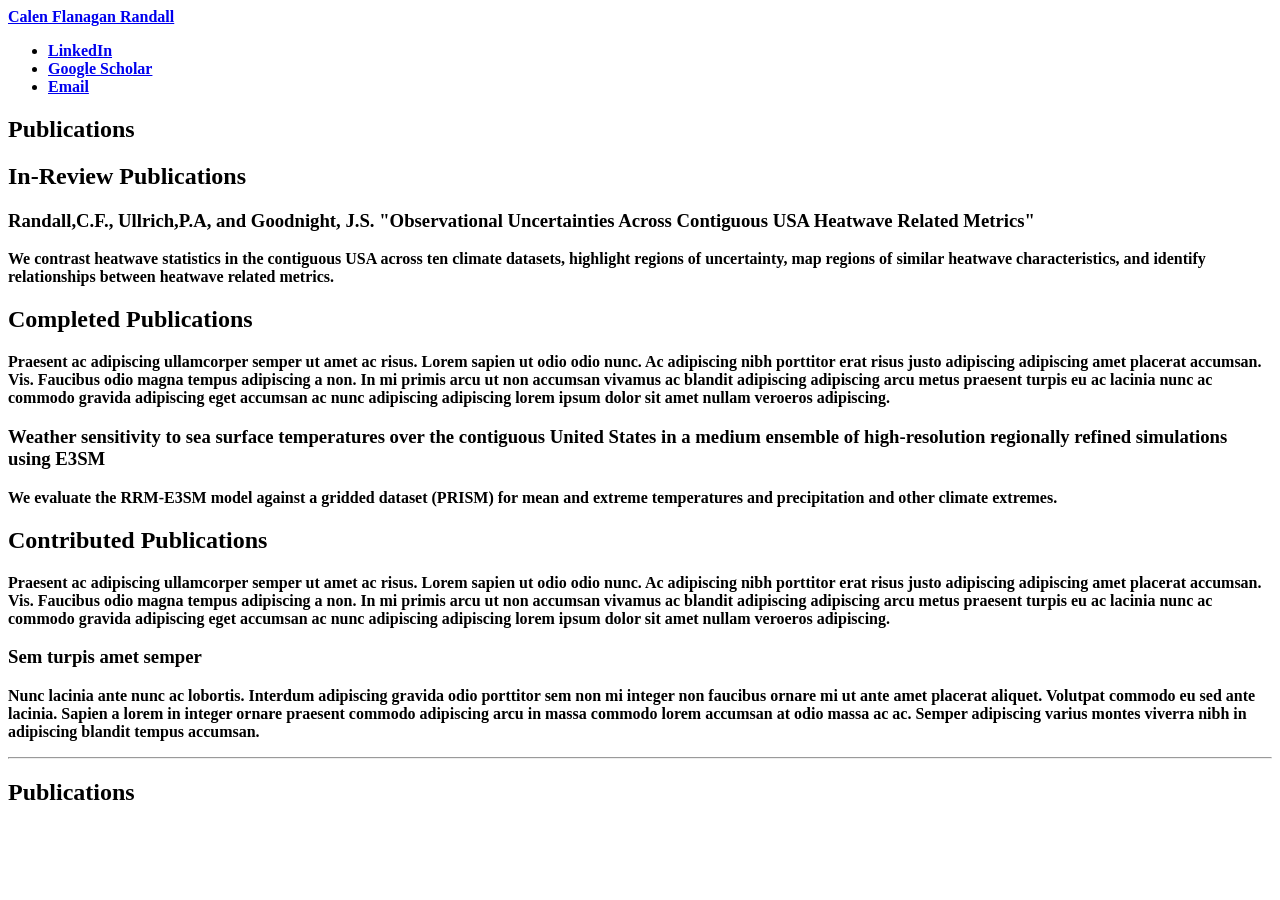
==== elements.html @ 1dcd4526 "Revise publications in elements.html Updated publications section with new entries and content." ====
<!DOCTYPE HTML>
<!--
	Editorial by HTML5 UP
	html5up.net | @ajlkn
	Free for personal and commercial use under the CCA 3.0 license (html5up.net/license)
-->
<html>
	<head>
		<title>Publications and Presentations</title>
		<meta charset="utf-8" />
		<meta name="viewport" content="width=device-width, initial-scale=1, user-scalable=no" />
		<link rel="stylesheet" href="assets/css/main.css" />
	</head>
	<body class="is-preload">

		<!-- Wrapper -->
			<div id="wrapper">

				<!-- Main -->
					<div id="main">
						<div class="inner">

							<!-- Header -->
								<header id="header">
									<a href="index.html" class="logo"><strong>Calen Flanagan Randall</a>
										<ul class="icons">
										  <!-- LinkedIn -->
										  <li>
										    <a href="https://www.linkedin.com/in/calen-randall-4a6a5a121/" class="icon brands fa-linkedin" target="_blank">
										      <span class="label">LinkedIn</span>
										    </a>
										  </li>
										
										  <!-- Google Scholar -->
										  <li>
										    <a href="https://scholar.google.com/citations?user=Tl04K30AAAAJ&hl=en&oi=ao" class="icon brands fa-google" target="_blank">
										      <span class="label">Google Scholar</span>
										    </a>
										  </li>
										
										  <!-- Gmail -->
										  <li>
										    <a href="mailto:cfrandall@ucdavis.edu" class="icon fa-envelope" target="_blank">
										      <span class="label">Email</span>
										    </a>
										  </li>
										</ul>
								</header>

							<!-- Content -->
								<section>
									<header class="main">
										<h1>Publications</h1>
									</header>

									<!-- Content -->
										<h2 id="content">In-Review Publications</h2>
										<div class="row">
											<div class="col-6 col-12-small">
												<h3>Randall,C.F., Ullrich,P.A, and Goodnight, J.S. "Observational Uncertainties Across Contiguous USA Heatwave Related Metrics"</h3>
												<p>We contrast heatwave statistics in the contiguous USA across ten climate datasets, highlight regions of uncertainty, map regions of similar heatwave characteristics, and identify relationships between heatwave related metrics.</p>
											</div>
										</div>

									<!-- Content -->
										<h2 id="content">Completed Publications</h2>
										<p>Praesent ac adipiscing ullamcorper semper ut amet ac risus. Lorem sapien ut odio odio nunc. Ac adipiscing nibh porttitor erat risus justo adipiscing adipiscing amet placerat accumsan. Vis. Faucibus odio magna tempus adipiscing a non. In mi primis arcu ut non accumsan vivamus ac blandit adipiscing adipiscing arcu metus praesent turpis eu ac lacinia nunc ac commodo gravida adipiscing eget accumsan ac nunc adipiscing adipiscing lorem ipsum dolor sit amet nullam veroeros adipiscing.</p>
										<div class="row">
											<div class="col-6 col-12-small">
												<h3>Weather sensitivity to sea surface temperatures over the contiguous United States in a medium ensemble of high-resolution regionally refined simulations using E3SM</h3>
												<p>We evaluate the RRM-E3SM model against a gridded dataset (PRISM) for mean and extreme temperatures and precipitation and other climate extremes.</p>
											</div>
										</div>

									<!-- Content -->
										<h2 id="content">Contributed Publications</h2>
										<p>Praesent ac adipiscing ullamcorper semper ut amet ac risus. Lorem sapien ut odio odio nunc. Ac adipiscing nibh porttitor erat risus justo adipiscing adipiscing amet placerat accumsan. Vis. Faucibus odio magna tempus adipiscing a non. In mi primis arcu ut non accumsan vivamus ac blandit adipiscing adipiscing arcu metus praesent turpis eu ac lacinia nunc ac commodo gravida adipiscing eget accumsan ac nunc adipiscing adipiscing lorem ipsum dolor sit amet nullam veroeros adipiscing.</p>
										<div class="row">
											<div class="col-6 col-12-small">
												<h3>Sem turpis amet semper</h3>
												<p>Nunc lacinia ante nunc ac lobortis. Interdum adipiscing gravida odio porttitor sem non mi integer non faucibus ornare mi ut ante amet placerat aliquet. Volutpat commodo eu sed ante lacinia. Sapien a lorem in integer ornare praesent commodo adipiscing arcu in massa commodo lorem accumsan at odio massa ac ac. Semper adipiscing varius montes viverra nibh in adipiscing blandit tempus accumsan.</p>
											</div>
										</div>
									
									<hr class="major" />

									<!-- Publications -->
										<h2 id="elements">Publications</h2>
										<div class="row gtr-200">
											<div class="col-6 col-12-medium">


	</body>
</html>
---- assets/css/main.css ----
@import url(fontawesome-all.min.css);
@import url("https://fonts.googleapis.com/css?family=Open+Sans:400,600,400italic,600italic|Roboto+Slab:400,700");
/*
	Editorial by HTML5 UP
	html5up.net | @ajlkn
	Free for personal and commercial use under the CCA 3.0 license (html5up.net/license)
*/
html, body, div, span, applet, object,
iframe, h1, h2, h3, h4, h5, h6, p, blockquote,
pre, a, abbr, acronym, address, big, cite,
code, del, dfn, em, img, ins, kbd, q, s, samp,
small, strike, strong, sub, sup, tt, var, b,
u, i, center, dl, dt, dd, ol, ul, li, fieldset,
form, label, legend, table, caption, tbody,
tfoot, thead, tr, th, td, article, aside,
canvas, details, embed, figure, figcaption,
footer, header, hgroup, menu, nav, output, ruby,
section, summary, time, mark, audio, video {
  margin: 0;
  padding: 0;
  border: 0;
  font-size: 100%;
  font: inherit;
  vertical-align: baseline; }

article, aside, details, figcaption, figure,
footer, header, hgroup, menu, nav, section {
  display: block; }

body {
  line-height: 1; }

ol, ul {
  list-style: none; }

blockquote, q {
  quotes: none; }
  blockquote:before, blockquote:after, q:before, q:after {
    content: '';
    content: none; }

table {
  border-collapse: collapse;
  border-spacing: 0; }

body {
  -webkit-text-size-adjust: none; }

mark {
  background-color: transparent;
  color: inherit; }

input::-moz-focus-inner {
  border: 0;
  padding: 0; }

input, select, textarea {
  -moz-appearance: none;
  -webkit-appearance: none;
  -ms-appearance: none;
  appearance: none; }

/* Basic */
@-ms-viewport {
  width: device-width; }

body {
  -ms-overflow-style: scrollbar; }

@media screen and (max-width: 480px) {
  html, body {
    min-width: 320px; } }

html {
  box-sizing: border-box; }

*, *:before, *:after {
  box-sizing: inherit; }

body {
  background: #ffffff; }
  body.is-preload *, body.is-preload *:before, body.is-preload *:after, body.is-resizing *, body.is-resizing *:before, body.is-resizing *:after {
    -moz-animation: none !important;
    -webkit-animation: none !important;
    -ms-animation: none !important;
    animation: none !important;
    -moz-transition: none !important;
    -webkit-transition: none !important;
    -ms-transition: none !important;
    transition: none !important; }

/* Type */
body, input, select, textarea {
  color: #7f888f;
  font-family: "Open Sans", sans-serif;
  font-size: 13pt;
  font-weight: 400;
  line-height: 1.65; }
  @media screen and (max-width: 1680px) {
    body, input, select, textarea {
      font-size: 11pt; } }
  @media screen and (max-width: 1280px) {
    body, input, select, textarea {
      font-size: 10pt; } }
  @media screen and (max-width: 360px) {
    body, input, select, textarea {
      font-size: 9pt; } }

a {
  -moz-transition: color 0.2s ease-in-out, border-bottom-color 0.2s ease-in-out;
  -webkit-transition: color 0.2s ease-in-out, border-bottom-color 0.2s ease-in-out;
  -ms-transition: color 0.2s ease-in-out, border-bottom-color 0.2s ease-in-out;
  transition: color 0.2s ease-in-out, border-bottom-color 0.2s ease-in-out;
  border-bottom: dotted 1px;
  color: #f56a6a;
  text-decoration: none; }
  a:hover {
    border-bottom-color: #f56a6a;
    color: #f56a6a !important; }
    a:hover strong {
      color: inherit; }

strong, b {
  color: #3d4449;
  font-weight: 600; }

em, i {
  font-style: italic; }

p {
  margin: 0 0 2em 0; }

h1, h2, h3, h4, h5, h6 {
  color: #3d4449;
  font-family: "Roboto Slab", serif;
  font-weight: 700;
  line-height: 1.5;
  margin: 0 0 1em 0; }
  h1 a, h2 a, h3 a, h4 a, h5 a, h6 a {
    color: inherit;
    text-decoration: none;
    border-bottom: 0; }

h1 {
  font-size: 4em;
  margin: 0 0 0.5em 0;
  line-height: 1.3; }

h2 {
  font-size: 1.75em; }

h3 {
  font-size: 1.25em; }

h4 {
  font-size: 1.1em; }

h5 {
  font-size: 0.9em; }

h6 {
  font-size: 0.7em; }

@media screen and (max-width: 1680px) {
  h1 {
    font-size: 3.5em; } }

@media screen and (max-width: 980px) {
  h1 {
    font-size: 3.25em; } }

@media screen and (max-width: 736px) {
  h1 {
    font-size: 2em;
    line-height: 1.4; }
  h2 {
    font-size: 1.5em; } }

sub {
  font-size: 0.8em;
  position: relative;
  top: 0.5em; }

sup {
  font-size: 0.8em;
  position: relative;
  top: -0.5em; }

blockquote {
  border-left: solid 3px rgba(210, 215, 217, 0.75);
  font-style: italic;
  margin: 0 0 2em 0;
  padding: 0.5em 0 0.5em 2em; }

code {
  background: rgba(230, 235, 237, 0.25);
  border-radius: 0.375em;
  border: solid 1px rgba(210, 215, 217, 0.75);
  font-family: "Courier New", monospace;
  font-size: 0.9em;
  margin: 0 0.25em;
  padding: 0.25em 0.65em; }

pre {
  -webkit-overflow-scrolling: touch;
  font-family: "Courier New", monospace;
  font-size: 0.9em;
  margin: 0 0 2em 0; }
  pre code {
    display: block;
    line-height: 1.75;
    padding: 1em 1.5em;
    overflow-x: auto; }

hr {
  border: 0;
  border-bottom: solid 1px rgba(210, 215, 217, 0.75);
  margin: 2em 0; }
  hr.major {
    margin: 3em 0; }

.align-left {
  text-align: left; }

.align-center {
  text-align: center; }

.align-right {
  text-align: right; }

/* Row */
.row {
  display: flex;
  flex-wrap: wrap;
  box-sizing: border-box;
  align-items: stretch; }
  .row > * {
    box-sizing: border-box; }
  .row.gtr-uniform > * > :last-child {
    margin-bottom: 0; }
  .row.aln-left {
    justify-content: flex-start; }
  .row.aln-center {
    justify-content: center; }
  .row.aln-right {
    justify-content: flex-end; }
  .row.aln-top {
    align-items: flex-start; }
  .row.aln-middle {
    align-items: center; }
  .row.aln-bottom {
    align-items: flex-end; }
  .row > .imp {
    order: -1; }
  .row > .col-1 {
    width: 8.33333%; }
  .row > .off-1 {
    margin-left: 8.33333%; }
  .row > .col-2 {
    width: 16.66667%; }
  .row > .off-2 {
    margin-left: 16.66667%; }
  .row > .col-3 {
    width: 25%; }
  .row > .off-3 {
    margin-left: 25%; }
  .row > .col-4 {
    width: 33.33333%; }
  .row > .off-4 {
    margin-left: 33.33333%; }
  .row > .col-5 {
    width: 41.66667%; }
  .row > .off-5 {
    margin-left: 41.66667%; }
  .row > .col-6 {
    width: 50%; }
  .row > .off-6 {
    margin-left: 50%; }
  .row > .col-7 {
    width: 58.33333%; }
  .row > .off-7 {
    margin-left: 58.33333%; }
  .row > .col-8 {
    width: 66.66667%; }
  .row > .off-8 {
    margin-left: 66.66667%; }
  .row > .col-9 {
    width: 75%; }
  .row > .off-9 {
    margin-left: 75%; }
  .row > .col-10 {
    width: 83.33333%; }
  .row > .off-10 {
    margin-left: 83.33333%; }
  .row > .col-11 {
    width: 91.66667%; }
  .row > .off-11 {
    margin-left: 91.66667%; }
  .row > .col-12 {
    width: 100%; }
  .row > .off-12 {
    margin-left: 100%; }
  .row.gtr-0 {
    margin-top: 0;
    margin-left: 0em; }
    .row.gtr-0 > * {
      padding: 0 0 0 0em; }
    .row.gtr-0.gtr-uniform {
      margin-top: 0em; }
      .row.gtr-0.gtr-uniform > * {
        padding-top: 0em; }
  .row.gtr-25 {
    margin-top: 0;
    margin-left: -0.375em; }
    .row.gtr-25 > * {
      padding: 0 0 0 0.375em; }
    .row.gtr-25.gtr-uniform {
      margin-top: -0.375em; }
      .row.gtr-25.gtr-uniform > * {
        padding-top: 0.375em; }
  .row.gtr-50 {
    margin-top: 0;
    margin-left: -0.75em; }
    .row.gtr-50 > * {
      padding: 0 0 0 0.75em; }
    .row.gtr-50.gtr-uniform {
      margin-top: -0.75em; }
      .row.gtr-50.gtr-uniform > * {
        padding-top: 0.75em; }
  .row {
    margin-top: 0;
    margin-left: -1.5em; }
    .row > * {
      padding: 0 0 0 1.5em; }
    .row.gtr-uniform {
      margin-top: -1.5em; }
      .row.gtr-uniform > * {
        padding-top: 1.5em; }
  .row.gtr-150 {
    margin-top: 0;
    margin-left: -2.25em; }
    .row.gtr-150 > * {
      padding: 0 0 0 2.25em; }
    .row.gtr-150.gtr-uniform {
      margin-top: -2.25em; }
      .row.gtr-150.gtr-uniform > * {
        padding-top: 2.25em; }
  .row.gtr-200 {
    margin-top: 0;
    margin-left: -3em; }
    .row.gtr-200 > * {
      padding: 0 0 0 3em; }
    .row.gtr-200.gtr-uniform {
      margin-top: -3em; }
      .row.gtr-200.gtr-uniform > * {
        padding-top: 3em; }
  @media screen and (max-width: 1680px) {
    .row {
      display: flex;
      flex-wrap: wrap;
      box-sizing: border-box;
      align-items: stretch; }
      .row > * {
        box-sizing: border-box; }
      .row.gtr-uniform > * > :last-child {
        margin-bottom: 0; }
      .row.aln-left {
        justify-content: flex-start; }
      .row.aln-center {
        justify-content: center; }
      .row.aln-right {
        justify-content: flex-end; }
      .row.aln-top {
        align-items: flex-start; }
      .row.aln-middle {
        align-items: center; }
      .row.aln-bottom {
        align-items: flex-end; }
      .row > .imp-xlarge {
        order: -1; }
      .row > .col-1-xlarge {
        width: 8.33333%; }
      .row > .off-1-xlarge {
        margin-left: 8.33333%; }
      .row > .col-2-xlarge {
        width: 16.66667%; }
      .row > .off-2-xlarge {
        margin-left: 16.66667%; }
      .row > .col-3-xlarge {
        width: 25%; }
      .row > .off-3-xlarge {
        margin-left: 25%; }
      .row > .col-4-xlarge {
        width: 33.33333%; }
      .row > .off-4-xlarge {
        margin-left: 33.33333%; }
      .row > .col-5-xlarge {
        width: 41.66667%; }
      .row > .off-5-xlarge {
        margin-left: 41.66667%; }
      .row > .col-6-xlarge {
        width: 50%; }
      .row > .off-6-xlarge {
        margin-left: 50%; }
      .row > .col-7-xlarge {
        width: 58.33333%; }
      .row > .off-7-xlarge {
        margin-left: 58.33333%; }
      .row > .col-8-xlarge {
        width: 66.66667%; }
      .row > .off-8-xlarge {
        margin-left: 66.66667%; }
      .row > .col-9-xlarge {
        width: 75%; }
      .row > .off-9-xlarge {
        margin-left: 75%; }
      .row > .col-10-xlarge {
        width: 83.33333%; }
      .row > .off-10-xlarge {
        margin-left: 83.33333%; }
      .row > .col-11-xlarge {
        width: 91.66667%; }
      .row > .off-11-xlarge {
        margin-left: 91.66667%; }
      .row > .col-12-xlarge {
        width: 100%; }
      .row > .off-12-xlarge {
        margin-left: 100%; }
      .row.gtr-0 {
        margin-top: 0;
        margin-left: 0em; }
        .row.gtr-0 > * {
          padding: 0 0 0 0em; }
        .row.gtr-0.gtr-uniform {
          margin-top: 0em; }
          .row.gtr-0.gtr-uniform > * {
            padding-top: 0em; }
      .row.gtr-25 {
        margin-top: 0;
        margin-left: -0.375em; }
        .row.gtr-25 > * {
          padding: 0 0 0 0.375em; }
        .row.gtr-25.gtr-uniform {
          margin-top: -0.375em; }
          .row.gtr-25.gtr-uniform > * {
            padding-top: 0.375em; }
      .row.gtr-50 {
        margin-top: 0;
        margin-left: -0.75em; }
        .row.gtr-50 > * {
          padding: 0 0 0 0.75em; }
        .row.gtr-50.gtr-uniform {
          margin-top: -0.75em; }
          .row.gtr-50.gtr-uniform > * {
            padding-top: 0.75em; }
      .row {
        margin-top: 0;
        margin-left: -1.5em; }
        .row > * {
          padding: 0 0 0 1.5em; }
        .row.gtr-uniform {
          margin-top: -1.5em; }
          .row.gtr-uniform > * {
            padding-top: 1.5em; }
      .row.gtr-150 {
        margin-top: 0;
        margin-left: -2.25em; }
        .row.gtr-150 > * {
          padding: 0 0 0 2.25em; }
        .row.gtr-150.gtr-uniform {
          margin-top: -2.25em; }
          .row.gtr-150.gtr-uniform > * {
            padding-top: 2.25em; }
      .row.gtr-200 {
        margin-top: 0;
        margin-left: -3em; }
        .row.gtr-200 > * {
          padding: 0 0 0 3em; }
        .row.gtr-200.gtr-uniform {
          margin-top: -3em; }
          .row.gtr-200.gtr-uniform > * {
            padding-top: 3em; } }
  @media screen and (max-width: 1280px) {
    .row {
      display: flex;
      flex-wrap: wrap;
      box-sizing: border-box;
      align-items: stretch; }
      .row > * {
        box-sizing: border-box; }
      .row.gtr-uniform > * > :last-child {
        margin-bottom: 0; }
      .row.aln-left {
        justify-content: flex-start; }
      .row.aln-center {
        justify-content: center; }
      .row.aln-right {
        justify-content: flex-end; }
      .row.aln-top {
        align-items: flex-start; }
      .row.aln-middle {
        align-items: center; }
      .row.aln-bottom {
        align-items: flex-end; }
      .row > .imp-large {
        order: -1; }
      .row > .col-1-large {
        width: 8.33333%; }
      .row > .off-1-large {
        margin-left: 8.33333%; }
      .row > .col-2-large {
        width: 16.66667%; }
      .row > .off-2-large {
        margin-left: 16.66667%; }
      .row > .col-3-large {
        width: 25%; }
      .row > .off-3-large {
        margin-left: 25%; }
      .row > .col-4-large {
        width: 33.33333%; }
      .row > .off-4-large {
        margin-left: 33.33333%; }
      .row > .col-5-large {
        width: 41.66667%; }
      .row > .off-5-large {
        margin-left: 41.66667%; }
      .row > .col-6-large {
        width: 50%; }
      .row > .off-6-large {
        margin-left: 50%; }
      .row > .col-7-large {
        width: 58.33333%; }
      .row > .off-7-large {
        margin-left: 58.33333%; }
      .row > .col-8-large {
        width: 66.66667%; }
      .row > .off-8-large {
        margin-left: 66.66667%; }
      .row > .col-9-large {
        width: 75%; }
      .row > .off-9-large {
        margin-left: 75%; }
      .row > .col-10-large {
        width: 83.33333%; }
      .row > .off-10-large {
        margin-left: 83.33333%; }
      .row > .col-11-large {
        width: 91.66667%; }
      .row > .off-11-large {
        margin-left: 91.66667%; }
      .row > .col-12-large {
        width: 100%; }
      .row > .off-12-large {
        margin-left: 100%; }
      .row.gtr-0 {
        margin-top: 0;
        margin-left: 0em; }
        .row.gtr-0 > * {
          padding: 0 0 0 0em; }
        .row.gtr-0.gtr-uniform {
          margin-top: 0em; }
          .row.gtr-0.gtr-uniform > * {
            padding-top: 0em; }
      .row.gtr-25 {
        margin-top: 0;
        margin-left: -0.375em; }
        .row.gtr-25 > * {
          padding: 0 0 0 0.375em; }
        .row.gtr-25.gtr-uniform {
          margin-top: -0.375em; }
          .row.gtr-25.gtr-uniform > * {
            padding-top: 0.375em; }
      .row.gtr-50 {
        margin-top: 0;
        margin-left: -0.75em; }
        .row.gtr-50 > * {
          padding: 0 0 0 0.75em; }
        .row.gtr-50.gtr-uniform {
          margin-top: -0.75em; }
          .row.gtr-50.gtr-uniform > * {
            padding-top: 0.75em; }
      .row {
        margin-top: 0;
        margin-left: -1.5em; }
        .row > * {
          padding: 0 0 0 1.5em; }
        .row.gtr-uniform {
          margin-top: -1.5em; }
          .row.gtr-uniform > * {
            padding-top: 1.5em; }
      .row.gtr-150 {
        margin-top: 0;
        margin-left: -2.25em; }
        .row.gtr-150 > * {
          padding: 0 0 0 2.25em; }
        .row.gtr-150.gtr-uniform {
          margin-top: -2.25em; }
          .row.gtr-150.gtr-uniform > * {
            padding-top: 2.25em; }
      .row.gtr-200 {
        margin-top: 0;
        margin-left: -3em; }
        .row.gtr-200 > * {
          padding: 0 0 0 3em; }
        .row.gtr-200.gtr-uniform {
          margin-top: -3em; }
          .row.gtr-200.gtr-uniform > * {
            padding-top: 3em; } }
  @media screen and (max-width: 980px) {
    .row {
      display: flex;
      flex-wrap: wrap;
      box-sizing: border-box;
      align-items: stretch; }
      .row > * {
        box-sizing: border-box; }
      .row.gtr-uniform > * > :last-child {
        margin-bottom: 0; }
      .row.aln-left {
        justify-content: flex-start; }
      .row.aln-center {
        justify-content: center; }
      .row.aln-right {
        justify-content: flex-end; }
      .row.aln-top {
        align-items: flex-start; }
      .row.aln-middle {
        align-items: center; }
      .row.aln-bottom {
        align-items: flex-end; }
      .row > .imp-medium {
        order: -1; }
      .row > .col-1-medium {
        width: 8.33333%; }
      .row > .off-1-medium {
        margin-left: 8.33333%; }
      .row > .col-2-medium {
        width: 16.66667%; }
      .row > .off-2-medium {
        margin-left: 16.66667%; }
      .row > .col-3-medium {
        width: 25%; }
      .row > .off-3-medium {
        margin-left: 25%; }
      .row > .col-4-medium {
        width: 33.33333%; }
      .row > .off-4-medium {
        margin-left: 33.33333%; }
      .row > .col-5-medium {
        width: 41.66667%; }
      .row > .off-5-medium {
        margin-left: 41.66667%; }
      .row > .col-6-medium {
        width: 50%; }
      .row > .off-6-medium {
        margin-left: 50%; }
      .row > .col-7-medium {
        width: 58.33333%; }
      .row > .off-7-medium {
        margin-left: 58.33333%; }
      .row > .col-8-medium {
        width: 66.66667%; }
      .row > .off-8-medium {
        margin-left: 66.66667%; }
      .row > .col-9-medium {
        width: 75%; }
      .row > .off-9-medium {
        margin-left: 75%; }
      .row > .col-10-medium {
        width: 83.33333%; }
      .row > .off-10-medium {
        margin-left: 83.33333%; }
      .row > .col-11-medium {
        width: 91.66667%; }
      .row > .off-11-medium {
        margin-left: 91.66667%; }
      .row > .col-12-medium {
        width: 100%; }
      .row > .off-12-medium {
        margin-left: 100%; }
      .row.gtr-0 {
        margin-top: 0;
        margin-left: 0em; }
        .row.gtr-0 > * {
          padding: 0 0 0 0em; }
        .row.gtr-0.gtr-uniform {
          margin-top: 0em; }
          .row.gtr-0.gtr-uniform > * {
            padding-top: 0em; }
      .row.gtr-25 {
        margin-top: 0;
        margin-left: -0.375em; }
        .row.gtr-25 > * {
          padding: 0 0 0 0.375em; }
        .row.gtr-25.gtr-uniform {
          margin-top: -0.375em; }
          .row.gtr-25.gtr-uniform > * {
            padding-top: 0.375em; }
      .row.gtr-50 {
        margin-top: 0;
        margin-left: -0.75em; }
        .row.gtr-50 > * {
          padding: 0 0 0 0.75em; }
        .row.gtr-50.gtr-uniform {
          margin-top: -0.75em; }
          .row.gtr-50.gtr-uniform > * {
            padding-top: 0.75em; }
      .row {
        margin-top: 0;
        margin-left: -1.5em; }
        .row > * {
          padding: 0 0 0 1.5em; }
        .row.gtr-uniform {
          margin-top: -1.5em; }
          .row.gtr-uniform > * {
            padding-top: 1.5em; }
      .row.gtr-150 {
        margin-top: 0;
        margin-left: -2.25em; }
        .row.gtr-150 > * {
          padding: 0 0 0 2.25em; }
        .row.gtr-150.gtr-uniform {
          margin-top: -2.25em; }
          .row.gtr-150.gtr-uniform > * {
            padding-top: 2.25em; }
      .row.gtr-200 {
        margin-top: 0;
        margin-left: -3em; }
        .row.gtr-200 > * {
          padding: 0 0 0 3em; }
        .row.gtr-200.gtr-uniform {
          margin-top: -3em; }
          .row.gtr-200.gtr-uniform > * {
            padding-top: 3em; } }
  @media screen and (max-width: 736px) {
    .row {
      display: flex;
      flex-wrap: wrap;
      box-sizing: border-box;
      align-items: stretch; }
      .row > * {
        box-sizing: border-box; }
      .row.gtr-uniform > * > :last-child {
        margin-bottom: 0; }
      .row.aln-left {
        justify-content: flex-start; }
      .row.aln-center {
        justify-content: center; }
      .row.aln-right {
        justify-content: flex-end; }
      .row.aln-top {
        align-items: flex-start; }
      .row.aln-middle {
        align-items: center; }
      .row.aln-bottom {
        align-items: flex-end; }
      .row > .imp-small {
        order: -1; }
      .row > .col-1-small {
        width: 8.33333%; }
      .row > .off-1-small {
        margin-left: 8.33333%; }
      .row > .col-2-small {
        width: 16.66667%; }
      .row > .off-2-small {
        margin-left: 16.66667%; }
      .row > .col-3-small {
        width: 25%; }
      .row > .off-3-small {
        margin-left: 25%; }
      .row > .col-4-small {
        width: 33.33333%; }
      .row > .off-4-small {
        margin-left: 33.33333%; }
      .row > .col-5-small {
        width: 41.66667%; }
      .row > .off-5-small {
        margin-left: 41.66667%; }
      .row > .col-6-small {
        width: 50%; }
      .row > .off-6-small {
        margin-left: 50%; }
      .row > .col-7-small {
        width: 58.33333%; }
      .row > .off-7-small {
        margin-left: 58.33333%; }
      .row > .col-8-small {
        width: 66.66667%; }
      .row > .off-8-small {
        margin-left: 66.66667%; }
      .row > .col-9-small {
        width: 75%; }
      .row > .off-9-small {
        margin-left: 75%; }
      .row > .col-10-small {
        width: 83.33333%; }
      .row > .off-10-small {
        margin-left: 83.33333%; }
      .row > .col-11-small {
        width: 91.66667%; }
      .row > .off-11-small {
        margin-left: 91.66667%; }
      .row > .col-12-small {
        width: 100%; }
      .row > .off-12-small {
        margin-left: 100%; }
      .row.gtr-0 {
        margin-top: 0;
        margin-left: 0em; }
        .row.gtr-0 > * {
          padding: 0 0 0 0em; }
        .row.gtr-0.gtr-uniform {
          margin-top: 0em; }
          .row.gtr-0.gtr-uniform > * {
            padding-top: 0em; }
      .row.gtr-25 {
        margin-top: 0;
        margin-left: -0.375em; }
        .row.gtr-25 > * {
          padding: 0 0 0 0.375em; }
        .row.gtr-25.gtr-uniform {
          margin-top: -0.375em; }
          .row.gtr-25.gtr-uniform > * {
            padding-top: 0.375em; }
      .row.gtr-50 {
        margin-top: 0;
        margin-left: -0.75em; }
        .row.gtr-50 > * {
          padding: 0 0 0 0.75em; }
        .row.gtr-50.gtr-uniform {
          margin-top: -0.75em; }
          .row.gtr-50.gtr-uniform > * {
            padding-top: 0.75em; }
      .row {
        margin-top: 0;
        margin-left: -1.5em; }
        .row > * {
          padding: 0 0 0 1.5em; }
        .row.gtr-uniform {
          margin-top: -1.5em; }
          .row.gtr-uniform > * {
            padding-top: 1.5em; }
      .row.gtr-150 {
        margin-top: 0;
        margin-left: -2.25em; }
        .row.gtr-150 > * {
          padding: 0 0 0 2.25em; }
        .row.gtr-150.gtr-uniform {
          margin-top: -2.25em; }
          .row.gtr-150.gtr-uniform > * {
            padding-top: 2.25em; }
      .row.gtr-200 {
        margin-top: 0;
        margin-left: -3em; }
        .row.gtr-200 > * {
          padding: 0 0 0 3em; }
        .row.gtr-200.gtr-uniform {
          margin-top: -3em; }
          .row.gtr-200.gtr-uniform > * {
            padding-top: 3em; } }
  @media screen and (max-width: 480px) {
    .row {
      display: flex;
      flex-wrap: wrap;
      box-sizing: border-box;
      align-items: stretch; }
      .row > * {
        box-sizing: border-box; }
      .row.gtr-uniform > * > :last-child {
        margin-bottom: 0; }
      .row.aln-left {
        justify-content: flex-start; }
      .row.aln-center {
        justify-content: center; }
      .row.aln-right {
        justify-content: flex-end; }
      .row.aln-top {
        align-items: flex-start; }
      .row.aln-middle {
        align-items: center; }
      .row.aln-bottom {
        align-items: flex-end; }
      .row > .imp-xsmall {
        order: -1; }
      .row > .col-1-xsmall {
        width: 8.33333%; }
      .row > .off-1-xsmall {
        margin-left: 8.33333%; }
      .row > .col-2-xsmall {
        width: 16.66667%; }
      .row > .off-2-xsmall {
        margin-left: 16.66667%; }
      .row > .col-3-xsmall {
        width: 25%; }
      .row > .off-3-xsmall {
        margin-left: 25%; }
      .row > .col-4-xsmall {
        width: 33.33333%; }
      .row > .off-4-xsmall {
        margin-left: 33.33333%; }
      .row > .col-5-xsmall {
        width: 41.66667%; }
      .row > .off-5-xsmall {
        margin-left: 41.66667%; }
      .row > .col-6-xsmall {
        width: 50%; }
      .row > .off-6-xsmall {
        margin-left: 50%; }
      .row > .col-7-xsmall {
        width: 58.33333%; }
      .row > .off-7-xsmall {
        margin-left: 58.33333%; }
      .row > .col-8-xsmall {
        width: 66.66667%; }
      .row > .off-8-xsmall {
        margin-left: 66.66667%; }
      .row > .col-9-xsmall {
        width: 75%; }
      .row > .off-9-xsmall {
        margin-left: 75%; }
      .row > .col-10-xsmall {
        width: 83.33333%; }
      .row > .off-10-xsmall {
        margin-left: 83.33333%; }
      .row > .col-11-xsmall {
        width: 91.66667%; }
      .row > .off-11-xsmall {
        margin-left: 91.66667%; }
      .row > .col-12-xsmall {
        width: 100%; }
      .row > .off-12-xsmall {
        margin-left: 100%; }
      .row.gtr-0 {
        margin-top: 0;
        margin-left: 0em; }
        .row.gtr-0 > * {
          padding: 0 0 0 0em; }
        .row.gtr-0.gtr-uniform {
          margin-top: 0em; }
          .row.gtr-0.gtr-uniform > * {
            padding-top: 0em; }
      .row.gtr-25 {
        margin-top: 0;
        margin-left: -0.375em; }
        .row.gtr-25 > * {
          padding: 0 0 0 0.375em; }
        .row.gtr-25.gtr-uniform {
          margin-top: -0.375em; }
          .row.gtr-25.gtr-uniform > * {
            padding-top: 0.375em; }
      .row.gtr-50 {
        margin-top: 0;
        margin-left: -0.75em; }
        .row.gtr-50 > * {
          padding: 0 0 0 0.75em; }
        .row.gtr-50.gtr-uniform {
          margin-top: -0.75em; }
          .row.gtr-50.gtr-uniform > * {
            padding-top: 0.75em; }
      .row {
        margin-top: 0;
        margin-left: -1.5em; }
        .row > * {
          padding: 0 0 0 1.5em; }
        .row.gtr-uniform {
          margin-top: -1.5em; }
          .row.gtr-uniform > * {
            padding-top: 1.5em; }
      .row.gtr-150 {
        margin-top: 0;
        margin-left: -2.25em; }
        .row.gtr-150 > * {
          padding: 0 0 0 2.25em; }
        .row.gtr-150.gtr-uniform {
          margin-top: -2.25em; }
          .row.gtr-150.gtr-uniform > * {
            padding-top: 2.25em; }
      .row.gtr-200 {
        margin-top: 0;
        margin-left: -3em; }
        .row.gtr-200 > * {
          padding: 0 0 0 3em; }
        .row.gtr-200.gtr-uniform {
          margin-top: -3em; }
          .row.gtr-200.gtr-uniform > * {
            padding-top: 3em; } }

/* Section/Article */
section.special, article.special {
  text-align: center; }

header p {
  font-family: "Roboto Slab", serif;
  font-size: 1em;
  font-weight: 400;
  letter-spacing: 0.075em;
  margin-top: -0.5em;
  text-transform: uppercase; }

header.major > :last-child {
  border-bottom: solid 3px #f56a6a;
  display: inline-block;
  margin: 0 0 2em 0;
  padding: 0 0.75em 0.5em 0; }

header.main > :last-child {
  margin: 0 0 1em 0; }

/* Form */
form {
  margin: 0 0 2em 0; }

label {
  color: #3d4449;
  display: block;
  font-size: 0.9em;
  font-weight: 600;
  margin: 0 0 1em 0; }

input[type="text"],
input[type="password"],
input[type="email"],
input[type="tel"],
input[type="search"],
input[type="url"],
select,
textarea {
  -moz-appearance: none;
  -webkit-appearance: none;
  -ms-appearance: none;
  appearance: none;
  background: #ffffff;
  border-radius: 0.375em;
  border: none;
  border: solid 1px rgba(210, 215, 217, 0.75);
  color: inherit;
  display: block;
  outline: 0;
  padding: 0 1em;
  text-decoration: none;
  width: 100%; }
  input[type="text"]:invalid,
  input[type="password"]:invalid,
  input[type="email"]:invalid,
  input[type="tel"]:invalid,
  input[type="search"]:invalid,
  input[type="url"]:invalid,
  select:invalid,
  textarea:invalid {
    box-shadow: none; }
  input[type="text"]:focus,
  input[type="password"]:focus,
  input[type="email"]:focus,
  input[type="tel"]:focus,
  input[type="search"]:focus,
  input[type="url"]:focus,
  select:focus,
  textarea:focus {
    border-color: #f56a6a;
    box-shadow: 0 0 0 1px #f56a6a; }

select {
  background-image: url("data:image/svg+xml;charset=utf8,%3Csvg xmlns='http://www.w3.org/2000/svg' width='40' height='40' preserveAspectRatio='none' viewBox='0 0 40 40'%3E%3Cpath d='M9.4,12.3l10.4,10.4l10.4-10.4c0.2-0.2,0.5-0.4,0.9-0.4c0.3,0,0.6,0.1,0.9,0.4l3.3,3.3c0.2,0.2,0.4,0.5,0.4,0.9 c0,0.4-0.1,0.6-0.4,0.9L20.7,31.9c-0.2,0.2-0.5,0.4-0.9,0.4c-0.3,0-0.6-0.1-0.9-0.4L4.3,17.3c-0.2-0.2-0.4-0.5-0.4-0.9 c0-0.4,0.1-0.6,0.4-0.9l3.3-3.3c0.2-0.2,0.5-0.4,0.9-0.4S9.1,12.1,9.4,12.3z' fill='rgba(210, 215, 217, 0.75)' /%3E%3C/svg%3E");
  background-size: 1.25em;
  background-repeat: no-repeat;
  background-position: calc(100% - 1em) center;
  height: 2.75em;
  padding-right: 2.75em;
  text-overflow: ellipsis; }
  select option {
    color: #3d4449;
    background: #ffffff; }
  select:focus::-ms-value {
    background-color: transparent; }
  select::-ms-expand {
    display: none; }

input[type="text"],
input[type="password"],
input[type="email"],
input[type="tel"],
input[type="search"],
input[type="url"],
select {
  height: 2.75em; }

textarea {
  padding: 0.75em 1em; }

input[type="checkbox"],
input[type="radio"] {
  -moz-appearance: none;
  -webkit-appearance: none;
  -ms-appearance: none;
  appearance: none;
  display: block;
  float: left;
  margin-right: -2em;
  opacity: 0;
  width: 1em;
  z-index: -1; }
  input[type="checkbox"] + label,
  input[type="radio"] + label {
    text-decoration: none;
    color: #7f888f;
    cursor: pointer;
    display: inline-block;
    font-size: 1em;
    font-weight: 400;
    padding-left: 2.4em;
    padding-right: 0.75em;
    position: relative; }
    input[type="checkbox"] + label:before,
    input[type="radio"] + label:before {
      -moz-osx-font-smoothing: grayscale;
      -webkit-font-smoothing: antialiased;
      display: inline-block;
      font-style: normal;
      font-variant: normal;
      text-rendering: auto;
      line-height: 1;
      text-transform: none !important;
      font-family: 'Font Awesome 5 Free';
      font-weight: 900; }
    input[type="checkbox"] + label:before,
    input[type="radio"] + label:before {
      background: #ffffff;
      border-radius: 0.375em;
      border: solid 1px rgba(210, 215, 217, 0.75);
      content: '';
      display: inline-block;
      font-size: 0.8em;
      height: 2.0625em;
      left: 0;
      line-height: 2.0625em;
      position: absolute;
      text-align: center;
      top: 0;
      width: 2.0625em; }
  input[type="checkbox"]:checked + label:before,
  input[type="radio"]:checked + label:before {
    background: #3d4449;
    border-color: #3d4449;
    color: #ffffff;
    content: '\f00c'; }
  input[type="checkbox"]:focus + label:before,
  input[type="radio"]:focus + label:before {
    border-color: #f56a6a;
    box-shadow: 0 0 0 1px #f56a6a; }

input[type="checkbox"] + label:before {
  border-radius: 0.375em; }

input[type="radio"] + label:before {
  border-radius: 100%; }

::-webkit-input-placeholder {
  color: #9fa3a6 !important;
  opacity: 1.0; }

:-moz-placeholder {
  color: #9fa3a6 !important;
  opacity: 1.0; }

::-moz-placeholder {
  color: #9fa3a6 !important;
  opacity: 1.0; }

:-ms-input-placeholder {
  color: #9fa3a6 !important;
  opacity: 1.0; }

/* Box */
.box {
  border-radius: 0.375em;
  border: solid 1px rgba(210, 215, 217, 0.75);
  margin-bottom: 2em;
  padding: 1.5em; }
  .box > :last-child,
  .box > :last-child > :last-child,
  .box > :last-child > :last-child > :last-child {
    margin-bottom: 0; }
  .box.alt {
    border: 0;
    border-radius: 0;
    padding: 0; }

/* Icon */
.icon {
  text-decoration: none;
  border-bottom: none;
  position: relative; }
  .icon:before {
    -moz-osx-font-smoothing: grayscale;
    -webkit-font-smoothing: antialiased;
    display: inline-block;
    font-style: normal;
    font-variant: normal;
    text-rendering: auto;
    line-height: 1;
    text-transform: none !important;
    font-family: 'Font Awesome 5 Free';
    font-weight: 400; }
  .icon > .label {
    display: none; }
  .icon:before {
    line-height: inherit; }
  .icon.solid:before {
    font-weight: 900; }
  .icon.brands:before {
    font-family: 'Font Awesome 5 Brands'; }

/* Image */
.image {
  border-radius: 0.375em;
  border: 0;
  display: inline-block;
  position: relative; }
  .image img {
    border-radius: 0.375em;
    display: block; }
  .image.left, .image.right {
    max-width: 40%; }
    .image.left img, .image.right img {
      width: 100%; }
  .image.left {
    float: left;
    padding: 0 1.5em 1em 0;
    top: 0.25em; }
  .image.right {
    float: right;
    padding: 0 0 1em 1.5em;
    top: 0.25em; }
  .image.fit {
    display: block;
    margin: 0 0 2em 0;
    width: 100%; }
    .image.fit img {
      width: 100%; }
  .image.main {
    display: block;
    margin: 0 0 3em 0;
    width: 100%; }
    .image.main img {
      width: 100%; }

a.image {
  overflow: hidden; }
  a.image img {
    -moz-transition: -moz-transform 0.2s ease;
    -webkit-transition: -webkit-transform 0.2s ease;
    -ms-transition: -ms-transform 0.2s ease;
    transition: transform 0.2s ease; }
  a.image:hover img {
    -moz-transform: scale(1.075);
    -webkit-transform: scale(1.075);
    -ms-transform: scale(1.075);
    transform: scale(1.075); }

/* List */
ol {
  list-style: decimal;
  margin: 0 0 2em 0;
  padding-left: 1.25em; }
  ol li {
    padding-left: 0.25em; }

ul {
  list-style: disc;
  margin: 0 0 2em 0;
  padding-left: 1em; }
  ul li {
    padding-left: 0.5em; }
  ul.alt {
    list-style: none;
    padding-left: 0; }
    ul.alt li {
      border-top: solid 1px rgba(210, 215, 217, 0.75);
      padding: 0.5em 0; }
      ul.alt li:first-child {
        border-top: 0;
        padding-top: 0; }

dl {
  margin: 0 0 2em 0; }
  dl dt {
    display: block;
    font-weight: 600;
    margin: 0 0 1em 0; }
  dl dd {
    margin-left: 2em; }

/* Actions */
ul.actions {
  display: -moz-flex;
  display: -webkit-flex;
  display: -ms-flex;
  display: flex;
  cursor: default;
  list-style: none;
  margin-left: -1em;
  padding-left: 0; }
  ul.actions li {
    padding: 0 0 0 1em;
    vertical-align: middle; }
  ul.actions.special {
    -moz-justify-content: center;
    -webkit-justify-content: center;
    -ms-justify-content: center;
    justify-content: center;
    width: 100%;
    margin-left: 0; }
    ul.actions.special li:first-child {
      padding-left: 0; }
  ul.actions.stacked {
    -moz-flex-direction: column;
    -webkit-flex-direction: column;
    -ms-flex-direction: column;
    flex-direction: column;
    margin-left: 0; }
    ul.actions.stacked li {
      padding: 1.3em 0 0 0; }
      ul.actions.stacked li:first-child {
        padding-top: 0; }
  ul.actions.fit {
    width: calc(100% + 1em); }
    ul.actions.fit li {
      -moz-flex-grow: 1;
      -webkit-flex-grow: 1;
      -ms-flex-grow: 1;
      flex-grow: 1;
      -moz-flex-shrink: 1;
      -webkit-flex-shrink: 1;
      -ms-flex-shrink: 1;
      flex-shrink: 1;
      width: 100%; }
      ul.actions.fit li > * {
        width: 100%; }
    ul.actions.fit.stacked {
      width: 100%; }

/* Icons */
ul.icons {
  cursor: default;
  list-style: none;
  padding-left: 0; }
  ul.icons li {
    display: inline-block;
    padding: 0 1em 0 0; }
    ul.icons li:last-child {
      padding-right: 0; }
    ul.icons li .icon {
      color: inherit; }
      ul.icons li .icon:before {
        font-size: 1.25em; }

/* Contact */
ul.contact {
  list-style: none;
  padding: 0; }
  ul.contact li {
    text-decoration: none;
    border-top: solid 1px rgba(210, 215, 217, 0.75);
    margin: 1.5em 0 0 0;
    padding: 1.5em 0 0 3em;
    position: relative; }
    ul.contact li:before {
      -moz-osx-font-smoothing: grayscale;
      -webkit-font-smoothing: antialiased;
      display: inline-block;
      font-style: normal;
      font-variant: normal;
      text-rendering: auto;
      line-height: 1;
      text-transform: none !important;
      font-family: 'Font Awesome 5 Free';
      font-weight: 400; }
    ul.contact li:before {
      color: #f56a6a;
      display: inline-block;
      font-size: 1.5em;
      height: 1.125em;
      left: 0;
      line-height: 1.125em;
      position: absolute;
      text-align: center;
      top: 1em;
      width: 1.5em; }
    ul.contact li:first-child {
      border-top: 0;
      margin-top: 0;
      padding-top: 0; }
      ul.contact li:first-child:before {
        top: 0; }
    ul.contact li a {
      color: inherit; }

/* Pagination */
ul.pagination {
  cursor: default;
  list-style: none;
  padding-left: 0; }
  ul.pagination li {
    display: inline-block;
    padding-left: 0;
    vertical-align: middle; }
    ul.pagination li > .page {
      -moz-transition: background-color 0.2s ease-in-out, color 0.2s ease-in-out;
      -webkit-transition: background-color 0.2s ease-in-out, color 0.2s ease-in-out;
      -ms-transition: background-color 0.2s ease-in-out, color 0.2s ease-in-out;
      transition: background-color 0.2s ease-in-out, color 0.2s ease-in-out;
      border-bottom: 0;
      border-radius: 0.375em;
      display: inline-block;
      font-size: 0.8em;
      font-weight: 600;
      height: 2em;
      line-height: 2em;
      margin: 0 0.125em;
      min-width: 2em;
      padding: 0 0.5em;
      text-align: center; }
      ul.pagination li > .page.active {
        background-color: #f56a6a;
        color: #ffffff !important; }
        ul.pagination li > .page.active:hover {
          background-color: #f67878; }
        ul.pagination li > .page.active:active {
          background-color: #f45c5c; }
    ul.pagination li:first-child {
      padding-right: 0.75em; }
    ul.pagination li:last-child {
      padding-left: 0.75em; }
  @media screen and (max-width: 480px) {
    ul.pagination li:nth-child(n+2):nth-last-child(n+2) {
      display: none; }
    ul.pagination li:first-child {
      padding-right: 0; } }

/* Table */
.table-wrapper {
  -webkit-overflow-scrolling: touch;
  overflow-x: auto; }

table {
  margin: 0 0 2em 0;
  width: 100%; }
  table tbody tr {
    border: solid 1px rgba(210, 215, 217, 0.75);
    border-left: 0;
    border-right: 0; }
    table tbody tr:nth-child(2n + 1) {
      background-color: rgba(230, 235, 237, 0.25); }
  table td {
    padding: 0.75em 0.75em; }
  table th {
    color: #3d4449;
    font-size: 0.9em;
    font-weight: 600;
    padding: 0 0.75em 0.75em 0.75em;
    text-align: left; }
  table thead {
    border-bottom: solid 2px rgba(210, 215, 217, 0.75); }
  table tfoot {
    border-top: solid 2px rgba(210, 215, 217, 0.75); }
  table.alt {
    border-collapse: separate; }
    table.alt tbody tr td {
      border: solid 1px rgba(210, 215, 217, 0.75);
      border-left-width: 0;
      border-top-width: 0; }
      table.alt tbody tr td:first-child {
        border-left-width: 1px; }
    table.alt tbody tr:first-child td {
      border-top-width: 1px; }
    table.alt thead {
      border-bottom: 0; }
    table.alt tfoot {
      border-top: 0; }

/* Button */
input[type="submit"],
input[type="reset"],
input[type="button"],
button,
.button {
  -moz-appearance: none;
  -webkit-appearance: none;
  -ms-appearance: none;
  appearance: none;
  -moz-transition: background-color 0.2s ease-in-out, color 0.2s ease-in-out;
  -webkit-transition: background-color 0.2s ease-in-out, color 0.2s ease-in-out;
  -ms-transition: background-color 0.2s ease-in-out, color 0.2s ease-in-out;
  transition: background-color 0.2s ease-in-out, color 0.2s ease-in-out;
  background-color: transparent;
  border-radius: 0.375em;
  border: 0;
  box-shadow: inset 0 0 0 2px #f56a6a;
  color: #f56a6a !important;
  cursor: pointer;
  display: inline-block;
  font-family: "Roboto Slab", serif;
  font-size: 0.8em;
  font-weight: 700;
  height: 3.5em;
  letter-spacing: 0.075em;
  line-height: 3.5em;
  padding: 0 2.25em;
  text-align: center;
  text-decoration: none;
  text-transform: uppercase;
  white-space: nowrap; }
  input[type="submit"]:hover,
  input[type="reset"]:hover,
  input[type="button"]:hover,
  button:hover,
  .button:hover {
    background-color: rgba(245, 106, 106, 0.05); }
  input[type="submit"]:active,
  input[type="reset"]:active,
  input[type="button"]:active,
  button:active,
  .button:active {
    background-color: rgba(245, 106, 106, 0.15); }
  input[type="submit"].icon:before,
  input[type="reset"].icon:before,
  input[type="button"].icon:before,
  button.icon:before,
  .button.icon:before {
    margin-right: 0.5em; }
  input[type="submit"].fit,
  input[type="reset"].fit,
  input[type="button"].fit,
  button.fit,
  .button.fit {
    width: 100%; }
  input[type="submit"].small,
  input[type="reset"].small,
  input[type="button"].small,
  button.small,
  .button.small {
    font-size: 0.6em; }
  input[type="submit"].large,
  input[type="reset"].large,
  input[type="button"].large,
  button.large,
  .button.large {
    font-size: 1em;
    height: 3.65em;
    line-height: 3.65em; }
  input[type="submit"].primary,
  input[type="reset"].primary,
  input[type="button"].primary,
  button.primary,
  .button.primary {
    background-color: #f56a6a;
    box-shadow: none;
    color: #ffffff !important; }
    input[type="submit"].primary:hover,
    input[type="reset"].primary:hover,
    input[type="button"].primary:hover,
    button.primary:hover,
    .button.primary:hover {
      background-color: #f67878; }
    input[type="submit"].primary:active,
    input[type="reset"].primary:active,
    input[type="button"].primary:active,
    button.primary:active,
    .button.primary:active {
      background-color: #f45c5c; }
  input[type="submit"].disabled, input[type="submit"]:disabled,
  input[type="reset"].disabled,
  input[type="reset"]:disabled,
  input[type="button"].disabled,
  input[type="button"]:disabled,
  button.disabled,
  button:disabled,
  .button.disabled,
  .button:disabled {
    pointer-events: none;
    opacity: 0.25; }

/* Mini Posts */
.mini-posts article {
  border-top: solid 1px rgba(210, 215, 217, 0.75);
  margin-top: 2em;
  padding-top: 2em; }
  .mini-posts article .image {
    display: block;
    margin: 0 0 1.5em 0; }
    .mini-posts article .image img {
      display: block;
      width: 100%; }
  .mini-posts article:first-child {
    border-top: 0;
    margin-top: 0;
    padding-top: 0; }

/* Features */
.features {
  display: -moz-flex;
  display: -webkit-flex;
  display: -ms-flex;
  display: flex;
  -moz-flex-wrap: wrap;
  -webkit-flex-wrap: wrap;
  -ms-flex-wrap: wrap;
  flex-wrap: wrap;
  margin: 0 0 2em -3em;
  width: calc(100% + 3em); }
  .features article {
    -moz-align-items: center;
    -webkit-align-items: center;
    -ms-align-items: center;
    align-items: center;
    display: -moz-flex;
    display: -webkit-flex;
    display: -ms-flex;
    display: flex;
    margin: 0 0 3em 3em;
    position: relative;
    width: calc(50% - 3em); }
    .features article:nth-child(2n - 1) {
      margin-right: 1.5em; }
    .features article:nth-child(2n) {
      margin-left: 1.5em; }
    .features article:nth-last-child(1), .features article:nth-last-child(2) {
      margin-bottom: 0; }
    .features article .icon {
      -moz-flex-grow: 0;
      -webkit-flex-grow: 0;
      -ms-flex-grow: 0;
      flex-grow: 0;
      -moz-flex-shrink: 0;
      -webkit-flex-shrink: 0;
      -ms-flex-shrink: 0;
      flex-shrink: 0;
      display: block;
      height: 10em;
      line-height: 10em;
      margin: 0 2em 0 0;
      text-align: center;
      width: 10em; }
      .features article .icon:before {
        color: #f56a6a;
        font-size: 2.75rem;
        position: relative;
        top: 0.05em; }
      .features article .icon:after {
        -moz-transform: rotate(45deg);
        -webkit-transform: rotate(45deg);
        -ms-transform: rotate(45deg);
        transform: rotate(45deg);
        border-radius: 0.25rem;
        border: solid 2px rgba(210, 215, 217, 0.75);
        content: '';
        display: block;
        height: 7em;
        left: 50%;
        margin: -3.5em 0 0 -3.5em;
        position: absolute;
        top: 50%;
        width: 7em; }
    .features article .content {
      -moz-flex-grow: 1;
      -webkit-flex-grow: 1;
      -ms-flex-grow: 1;
      flex-grow: 1;
      -moz-flex-shrink: 1;
      -webkit-flex-shrink: 1;
      -ms-flex-shrink: 1;
      flex-shrink: 1;
      width: 100%; }
      .features article .content > :last-child {
        margin-bottom: 0; }
  @media screen and (max-width: 980px) {
    .features {
      margin: 0 0 2em 0;
      width: 100%; }
      .features article {
        margin: 0 0 3em 0;
        width: 100%; }
        .features article:nth-child(2n - 1) {
          margin-right: 0; }
        .features article:nth-child(2n) {
          margin-left: 0; }
        .features article:nth-last-child(1), .features article:nth-last-child(2) {
          margin-bottom: 3em; }
        .features article:last-child {
          margin-bottom: 0; }
        .features article .icon {
          height: 8em;
          line-height: 8em;
          width: 8em; }
          .features article .icon:before {
            font-size: 2.25rem; }
          .features article .icon:after {
            height: 6em;
            margin: -3em 0 0 -3em;
            width: 6em; } }
  @media screen and (max-width: 480px) {
    .features article {
      -moz-flex-direction: column;
      -webkit-flex-direction: column;
      -ms-flex-direction: column;
      flex-direction: column;
      -moz-align-items: -moz-flex-start;
      -webkit-align-items: -webkit-flex-start;
      -ms-align-items: -ms-flex-start;
      align-items: flex-start; }
      .features article .icon {
        height: 6em;
        line-height: 6em;
        margin: 0 0 1.5em 0;
        width: 6em; }
        .features article .icon:before {
          font-size: 1.5rem; }
        .features article .icon:after {
          height: 4em;
          margin: -2em 0 0 -2em;
          width: 4em; } }
  @media screen and (max-width: 480px) {
    .features article .icon:before {
      font-size: 1.25rem; } }

/* Posts */
.posts {
  display: -moz-flex;
  display: -webkit-flex;
  display: -ms-flex;
  display: flex;
  -moz-flex-wrap: wrap;
  -webkit-flex-wrap: wrap;
  -ms-flex-wrap: wrap;
  flex-wrap: wrap;
  margin: 0 0 2em -6em;
  width: calc(100% + 6em); }
  .posts article {
    -moz-flex-grow: 0;
    -webkit-flex-grow: 0;
    -ms-flex-grow: 0;
    flex-grow: 0;
    -moz-flex-shrink: 1;
    -webkit-flex-shrink: 1;
    -ms-flex-shrink: 1;
    flex-shrink: 1;
    margin: 0 0 6em 6em;
    position: relative;
    width: calc(33.33333% - 6em); }
    .posts article:before {
      background: rgba(210, 215, 217, 0.75);
      content: '';
      display: block;
      height: calc(100% + 6em);
      left: -3em;
      position: absolute;
      top: 0;
      width: 1px; }
    .posts article:after {
      background: rgba(210, 215, 217, 0.75);
      bottom: -3em;
      content: '';
      display: block;
      height: 1px;
      position: absolute;
      right: 0;
      width: calc(100% + 6em); }
    .posts article > :last-child {
      margin-bottom: 0; }
    .posts article .image {
      display: block;
      margin: 0 0 2em 0; }
      .posts article .image img {
        display: block;
        width: 100%; }
  @media screen and (min-width: 1681px) {
    .posts article:nth-child(3n + 1):before {
      display: none; }
    .posts article:nth-child(3n + 1):after {
      width: 100%; }
    .posts article:nth-last-child(1), .posts article:nth-last-child(2), .posts article:nth-last-child(3) {
      margin-bottom: 0; }
      .posts article:nth-last-child(1):before, .posts article:nth-last-child(2):before, .posts article:nth-last-child(3):before {
        height: 100%; }
      .posts article:nth-last-child(1):after, .posts article:nth-last-child(2):after, .posts article:nth-last-child(3):after {
        display: none; } }
  @media screen and (max-width: 1680px) {
    .posts article {
      width: calc(50% - 6em); }
      .posts article:nth-last-child(3) {
        margin-bottom: 6em; } }
  @media screen and (min-width: 481px) and (max-width: 1680px) {
    .posts article:nth-child(2n + 1):before {
      display: none; }
    .posts article:nth-child(2n + 1):after {
      width: 100%; }
    .posts article:nth-last-child(1), .posts article:nth-last-child(2) {
      margin-bottom: 0; }
      .posts article:nth-last-child(1):before, .posts article:nth-last-child(2):before {
        height: 100%; }
      .posts article:nth-last-child(1):after, .posts article:nth-last-child(2):after {
        display: none; } }
  @media screen and (max-width: 736px) {
    .posts {
      margin: 0 0 2em -4.5em;
      width: calc(100% + 4.5em); }
      .posts article {
        margin: 0 0 4.5em 4.5em;
        width: calc(50% - 4.5em); }
        .posts article:before {
          height: calc(100% + 4.5em);
          left: -2.25em; }
        .posts article:after {
          bottom: -2.25em;
          width: calc(100% + 4.5em); }
        .posts article:nth-last-child(3) {
          margin-bottom: 4.5em; } }
  @media screen and (max-width: 480px) {
    .posts {
      margin: 0 0 2em 0;
      width: 100%; }
      .posts article {
        margin: 0 0 4.5em 0;
        width: 100%; }
        .posts article:before {
          display: none; }
        .posts article:after {
          width: 100%; }
        .posts article:last-child {
          margin-bottom: 0; }
          .posts article:last-child:after {
            display: none; } }

/* Wrapper */
#wrapper {
  display: -moz-flex;
  display: -webkit-flex;
  display: -ms-flex;
  display: flex;
  -moz-flex-direction: row-reverse;
  -webkit-flex-direction: row-reverse;
  -ms-flex-direction: row-reverse;
  flex-direction: row-reverse;
  min-height: 100vh; }

/* Main */
#main {
  -moz-flex-grow: 1;
  -webkit-flex-grow: 1;
  -ms-flex-grow: 1;
  flex-grow: 1;
  -moz-flex-shrink: 1;
  -webkit-flex-shrink: 1;
  -ms-flex-shrink: 1;
  flex-shrink: 1;
  width: 100%; }
  #main > .inner {
    padding: 0 6em 0.1em 6em ;
    margin: 0 auto;
    max-width: 110em; }
    #main > .inner > section {
      padding: 6em 0 4em 0 ;
      border-top: solid 2px rgba(210, 215, 217, 0.75); }
      #main > .inner > section:first-of-type {
        border-top: 0 !important; }
  @media screen and (max-width: 1680px) {
    #main > .inner {
      padding: 0 5em 0.1em 5em ; }
      #main > .inner > section {
        padding: 5em 0 3em 0 ; } }
  @media screen and (max-width: 1280px) {
    #main > .inner {
      padding: 0 4em 0.1em 4em ; }
      #main > .inner > section {
        padding: 4em 0 2em 0 ; } }
  @media screen and (max-width: 736px) {
    #main > .inner {
      padding: 0 2em 0.1em 2em ; }
      #main > .inner > section {
        padding: 3em 0 1em 0 ; } }

/* Sidebar */
#search form {
  text-decoration: none;
  position: relative; }
  #search form:before {
    -moz-osx-font-smoothing: grayscale;
    -webkit-font-smoothing: antialiased;
    display: inline-block;
    font-style: normal;
    font-variant: normal;
    text-rendering: auto;
    line-height: 1;
    text-transform: none !important;
    font-family: 'Font Awesome 5 Free';
    font-weight: 900; }
  #search form:before {
    -moz-transform: scaleX(-1);
    -webkit-transform: scaleX(-1);
    -ms-transform: scaleX(-1);
    transform: scaleX(-1);
    color: #7f888f;
    content: '\f002';
    cursor: default;
    display: block;
    font-size: 1.5em;
    height: 2em;
    line-height: 2em;
    opacity: 0.325;
    position: absolute;
    right: 0;
    text-align: center;
    top: 0;
    width: 2em; }
  #search form input[type="text"] {
    padding-right: 2.75em; }

#sidebar {
  -moz-flex-grow: 0;
  -webkit-flex-grow: 0;
  -ms-flex-grow: 0;
  flex-grow: 0;
  -moz-flex-shrink: 0;
  -webkit-flex-shrink: 0;
  -ms-flex-shrink: 0;
  flex-shrink: 0;
  -moz-transition: margin-left 0.5s ease, box-shadow 0.5s ease;
  -webkit-transition: margin-left 0.5s ease, box-shadow 0.5s ease;
  -ms-transition: margin-left 0.5s ease, box-shadow 0.5s ease;
  transition: margin-left 0.5s ease, box-shadow 0.5s ease;
  background-color: #f5f6f7;
  font-size: 0.9em;
  position: relative;
  width: 26em; }
  #sidebar h2 {
    font-size: 1.38889em; }
  #sidebar > .inner {
    padding: 2.22222em 2.22222em 2.44444em 2.22222em ;
    position: relative;
    width: 26em; }
    #sidebar > .inner > * {
      border-bottom: solid 2px rgba(210, 215, 217, 0.75);
      margin: 0 0 3.5em 0;
      padding: 0 0 3.5em 0; }
      #sidebar > .inner > * > :last-child {
        margin-bottom: 0; }
      #sidebar > .inner > *:last-child {
        border-bottom: 0;
        margin-bottom: 0;
        padding-bottom: 0; }
    #sidebar > .inner > .alt {
      background-color: #eff1f2;
      border-bottom: 0;
      margin: -2.22222em 0 4.44444em -2.22222em;
      padding: 2.22222em;
      width: calc(100% + 4.44444em); }
  #sidebar .toggle {
    text-decoration: none;
    -moz-transition: left 0.5s ease;
    -webkit-transition: left 0.5s ease;
    -ms-transition: left 0.5s ease;
    transition: left 0.5s ease;
    -webkit-tap-highlight-color: rgba(255, 255, 255, 0);
    border: 0;
    display: block;
    height: 7.5em;
    left: 26em;
    line-height: 7.5em;
    outline: 0;
    overflow: hidden;
    position: absolute;
    text-align: center;
    text-indent: -15em;
    white-space: nowrap;
    top: 0;
    width: 6em;
    z-index: 10000; }
    #sidebar .toggle:before {
      -moz-osx-font-smoothing: grayscale;
      -webkit-font-smoothing: antialiased;
      display: inline-block;
      font-style: normal;
      font-variant: normal;
      text-rendering: auto;
      line-height: 1;
      text-transform: none !important;
      font-family: 'Font Awesome 5 Free';
      font-weight: 900; }
    #sidebar .toggle:before {
      content: '\f0c9';
      font-size: 2rem;
      height: inherit;
      left: 0;
      line-height: inherit;
      position: absolute;
      text-indent: 0;
      top: 0;
      width: inherit; }
  #sidebar.inactive {
    margin-left: -26em; }
  @media screen and (max-width: 1680px) {
    #sidebar {
      width: 24em; }
      #sidebar > .inner {
        padding: 1.66667em 1.66667em 1.33333em 1.66667em ;
        width: 24em; }
        #sidebar > .inner > .alt {
          margin: -1.66667em 0 3.33333em -1.66667em;
          padding: 1.66667em;
          width: calc(100% + 3.33333em); }
      #sidebar .toggle {
        height: 6.25em;
        left: 24em;
        line-height: 6.25em;
        text-indent: 5em;
        width: 5em; }
        #sidebar .toggle:before {
          font-size: 1.5rem; }
      #sidebar.inactive {
        margin-left: -24em; } }
  @media screen and (max-width: 1280px) {
    #sidebar {
      box-shadow: 0 0 5em 0 rgba(0, 0, 0, 0.175);
      height: 100%;
      left: 0;
      position: fixed;
      top: 0;
      z-index: 10000; }
      #sidebar.inactive {
        box-shadow: none; }
      #sidebar > .inner {
        -webkit-overflow-scrolling: touch;
        height: 100%;
        left: 0;
        overflow-x: hidden;
        overflow-y: auto;
        position: absolute;
        top: 0; }
        #sidebar > .inner:after {
          content: '';
          display: block;
          height: 4em;
          width: 100%; }
      #sidebar .toggle {
        text-indent: 6em;
        width: 6em; }
        #sidebar .toggle:before {
          font-size: 1.5rem;
          margin-left: -0.4375em; }
      body.is-preload #sidebar {
        display: none; } }
  @media screen and (max-width: 736px) {
    #sidebar .toggle {
      text-indent: 7.25em;
      width: 7.25em; }
      #sidebar .toggle:before {
        color: #7f888f;
        margin-left: -0.0625em;
        margin-top: -0.25em;
        font-size: 1.1rem;
        z-index: 1; }
      #sidebar .toggle:after {
        background: rgba(222, 225, 226, 0.75);
        border-radius: 0.375em;
        content: '';
        height: 3.5em;
        left: 1em;
        position: absolute;
        top: 1em;
        width: 5em; } }

/* Header */
#header {
  display: -moz-flex;
  display: -webkit-flex;
  display: -ms-flex;
  display: flex;
  border-bottom: solid 5px #f56a6a;
  padding: 6em 0 1em 0;
  position: relative; }
  #header > * {
    -moz-flex: 1;
    -webkit-flex: 1;
    -ms-flex: 1;
    flex: 1;
    margin-bottom: 0; }
  #header .logo {
    border-bottom: 0;
    color: inherit;
    font-family: "Roboto Slab", serif;
    font-size: 1.125em; }
  #header .icons {
    text-align: right; }
  @media screen and (max-width: 1680px) {
    #header {
      padding-top: 5em; } }
  @media screen and (max-width: 736px) {
    #header {
      padding-top: 6.5em; }
      #header .logo {
        font-size: 1.25em;
        margin: 0; }
      #header .icons {
        height: 5em;
        line-height: 5em;
        position: absolute;
        right: -0.5em;
        top: 0; } }

/* Banner */
#banner {
  padding: 6em 0 4em 0 ;
  display: -moz-flex;
  display: -webkit-flex;
  display: -ms-flex;
  display: flex; }
  #banner h1 {
    margin-top: -0.125em; }
  #banner .content {
    -moz-flex-grow: 1;
    -webkit-flex-grow: 1;
    -ms-flex-grow: 1;
    flex-grow: 1;
    -moz-flex-shrink: 1;
    -webkit-flex-shrink: 1;
    -ms-flex-shrink: 1;
    flex-shrink: 1;
    width: 50%; }
  #banner .image {
    -moz-flex-grow: 0;
    -webkit-flex-grow: 0;
    -ms-flex-grow: 0;
    flex-grow: 0;
    -moz-flex-shrink: 0;
    -webkit-flex-shrink: 0;
    -ms-flex-shrink: 0;
    flex-shrink: 0;
    display: block;
    margin: 0 0 2em 4em;
    width: 50%; }
    #banner .image img {
      height: 100%;
      -moz-object-fit: cover;
      -webkit-object-fit: cover;
      -ms-object-fit: cover;
      object-fit: cover;
      -moz-object-position: center;
      -webkit-object-position: center;
      -ms-object-position: center;
      object-position: center;
      width: 100%; }
  @media screen and (orientation: portrait) {
    #banner {
      -moz-flex-direction: column-reverse;
      -webkit-flex-direction: column-reverse;
      -ms-flex-direction: column-reverse;
      flex-direction: column-reverse; }
      #banner h1 br {
        display: none; }
      #banner .content {
        -moz-flex-grow: 0;
        -webkit-flex-grow: 0;
        -ms-flex-grow: 0;
        flex-grow: 0;
        -moz-flex-shrink: 0;
        -webkit-flex-shrink: 0;
        -ms-flex-shrink: 0;
        flex-shrink: 0;
        width: 100%; }
      #banner .image {
        -moz-flex-grow: 0;
        -webkit-flex-grow: 0;
        -ms-flex-grow: 0;
        flex-grow: 0;
        -moz-flex-shrink: 0;
        -webkit-flex-shrink: 0;
        -ms-flex-shrink: 0;
        flex-shrink: 0;
        margin: 0 0 4em 0;
        height: 25em;
        max-height: 50vh;
        min-height: 18em;
        width: 100%; } }
  @media screen and (orientation: portrait) and (max-width: 480px) {
    #banner .image {
      max-height: 35vh; } }

/* Footer */
#footer .copyright {
  color: #9fa3a6;
  font-size: 0.9em; }
  #footer .copyright a {
    color: inherit; }

/* Menu */
#menu ul {
  -moz-user-select: none;
  -webkit-user-select: none;
  -ms-user-select: none;
  user-select: none;
  color: #3d4449;
  font-family: "Roboto Slab", serif;
  font-weight: 400;
  letter-spacing: 0.075em;
  list-style: none;
  margin-bottom: 0;
  padding: 0;
  text-transform: uppercase; }
  #menu ul a, #menu ul span {
    border-bottom: 0;
    color: inherit;
    cursor: pointer;
    display: block;
    font-size: 0.9em;
    padding: 0.625em 0; }
    #menu ul a:hover, #menu ul span:hover {
      color: #f56a6a; }
    #menu ul a.opener, #menu ul span.opener {
      -moz-transition: color 0.2s ease-in-out;
      -webkit-transition: color 0.2s ease-in-out;
      -ms-transition: color 0.2s ease-in-out;
      transition: color 0.2s ease-in-out;
      text-decoration: none;
      -webkit-tap-highlight-color: rgba(255, 255, 255, 0);
      position: relative; }
      #menu ul a.opener:before, #menu ul span.opener:before {
        -moz-osx-font-smoothing: grayscale;
        -webkit-font-smoothing: antialiased;
        display: inline-block;
        font-style: normal;
        font-variant: normal;
        text-rendering: auto;
        line-height: 1;
        text-transform: none !important;
        font-family: 'Font Awesome 5 Free';
        font-weight: 900; }
      #menu ul a.opener:before, #menu ul span.opener:before {
        -moz-transition: color 0.2s ease-in-out, -moz-transform 0.2s ease-in-out;
        -webkit-transition: color 0.2s ease-in-out, -webkit-transform 0.2s ease-in-out;
        -ms-transition: color 0.2s ease-in-out, -ms-transform 0.2s ease-in-out;
        transition: color 0.2s ease-in-out, transform 0.2s ease-in-out;
        color: #9fa3a6;
        content: '\f078';
        position: absolute;
        right: 0; }
      #menu ul a.opener:hover:before, #menu ul span.opener:hover:before {
        color: #f56a6a; }
      #menu ul a.opener.active + ul, #menu ul span.opener.active + ul {
        display: block; }
      #menu ul a.opener.active:before, #menu ul span.opener.active:before {
        -moz-transform: rotate(-180deg);
        -webkit-transform: rotate(-180deg);
        -ms-transform: rotate(-180deg);
        transform: rotate(-180deg); }

#menu > ul > li {
  border-top: solid 1px rgba(210, 215, 217, 0.75);
  margin: 0.5em 0 0 0;
  padding: 0.5em 0 0 0; }
  #menu > ul > li > ul {
    color: #9fa3a6;
    display: none;
    margin: 0.5em 0 1.5em 0;
    padding-left: 1em; }
    #menu > ul > li > ul a, #menu > ul > li > ul span {
      font-size: 0.8em; }
    #menu > ul > li > ul > li {
      margin: 0.125em 0 0 0;
      padding: 0.125em 0 0 0; }
  #menu > ul > li:first-child {
    border-top: 0;
    margin-top: 0;
    padding-top: 0; }
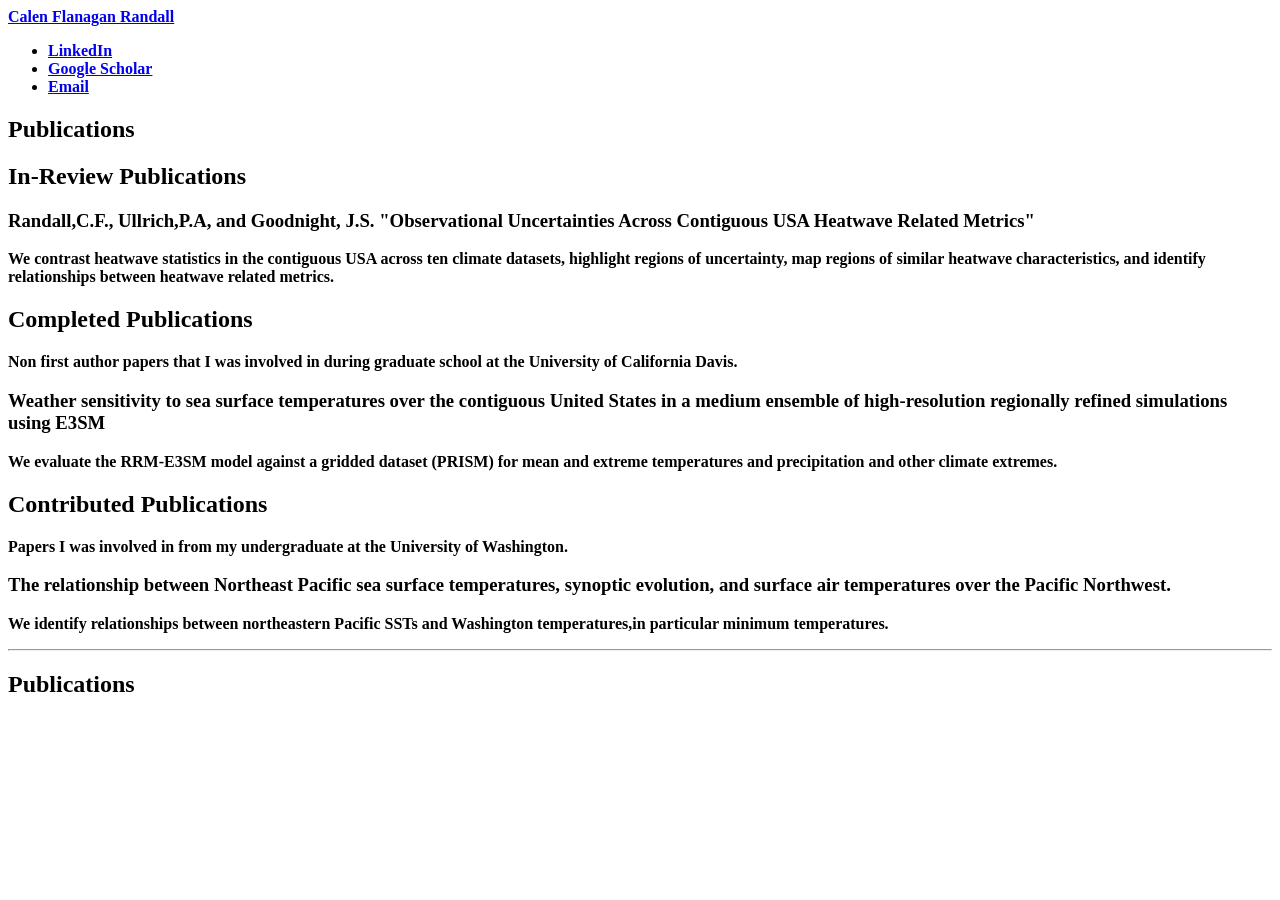
==== commit 160e6867: "Revise publications section in elements.html Updated publication details and added descriptions for " ====
--- a/elements.html
+++ b/elements.html
@@ -64,7 +64,7 @@
 
 									<!-- Content -->
 										<h2 id="content">Completed Publications</h2>
-										<p>Praesent ac adipiscing ullamcorper semper ut amet ac risus. Lorem sapien ut odio odio nunc. Ac adipiscing nibh porttitor erat risus justo adipiscing adipiscing amet placerat accumsan. Vis. Faucibus odio magna tempus adipiscing a non. In mi primis arcu ut non accumsan vivamus ac blandit adipiscing adipiscing arcu metus praesent turpis eu ac lacinia nunc ac commodo gravida adipiscing eget accumsan ac nunc adipiscing adipiscing lorem ipsum dolor sit amet nullam veroeros adipiscing.</p>
+										<p>Non first author papers that I was involved in during graduate school at the University of California Davis.</p>
 										<div class="row">
 											<div class="col-6 col-12-small">
 												<h3>Weather sensitivity to sea surface temperatures over the contiguous United States in a medium ensemble of high-resolution regionally refined simulations using E3SM</h3>
@@ -74,11 +74,11 @@
 
 									<!-- Content -->
 										<h2 id="content">Contributed Publications</h2>
-										<p>Praesent ac adipiscing ullamcorper semper ut amet ac risus. Lorem sapien ut odio odio nunc. Ac adipiscing nibh porttitor erat risus justo adipiscing adipiscing amet placerat accumsan. Vis. Faucibus odio magna tempus adipiscing a non. In mi primis arcu ut non accumsan vivamus ac blandit adipiscing adipiscing arcu metus praesent turpis eu ac lacinia nunc ac commodo gravida adipiscing eget accumsan ac nunc adipiscing adipiscing lorem ipsum dolor sit amet nullam veroeros adipiscing.</p>
+										<p>Papers I was involved in from my undergraduate at the University of Washington.</p>
 										<div class="row">
 											<div class="col-6 col-12-small">
-												<h3>Sem turpis amet semper</h3>
-												<p>Nunc lacinia ante nunc ac lobortis. Interdum adipiscing gravida odio porttitor sem non mi integer non faucibus ornare mi ut ante amet placerat aliquet. Volutpat commodo eu sed ante lacinia. Sapien a lorem in integer ornare praesent commodo adipiscing arcu in massa commodo lorem accumsan at odio massa ac ac. Semper adipiscing varius montes viverra nibh in adipiscing blandit tempus accumsan.</p>
+												<h3>The relationship between Northeast Pacific sea surface temperatures, synoptic evolution, and surface air temperatures over the Pacific Northwest.</h3>
+												<p>We identify relationships between northeastern Pacific SSTs and Washington temperatures,in particular minimum temperatures.</p>
 											</div>
 										</div>
 									
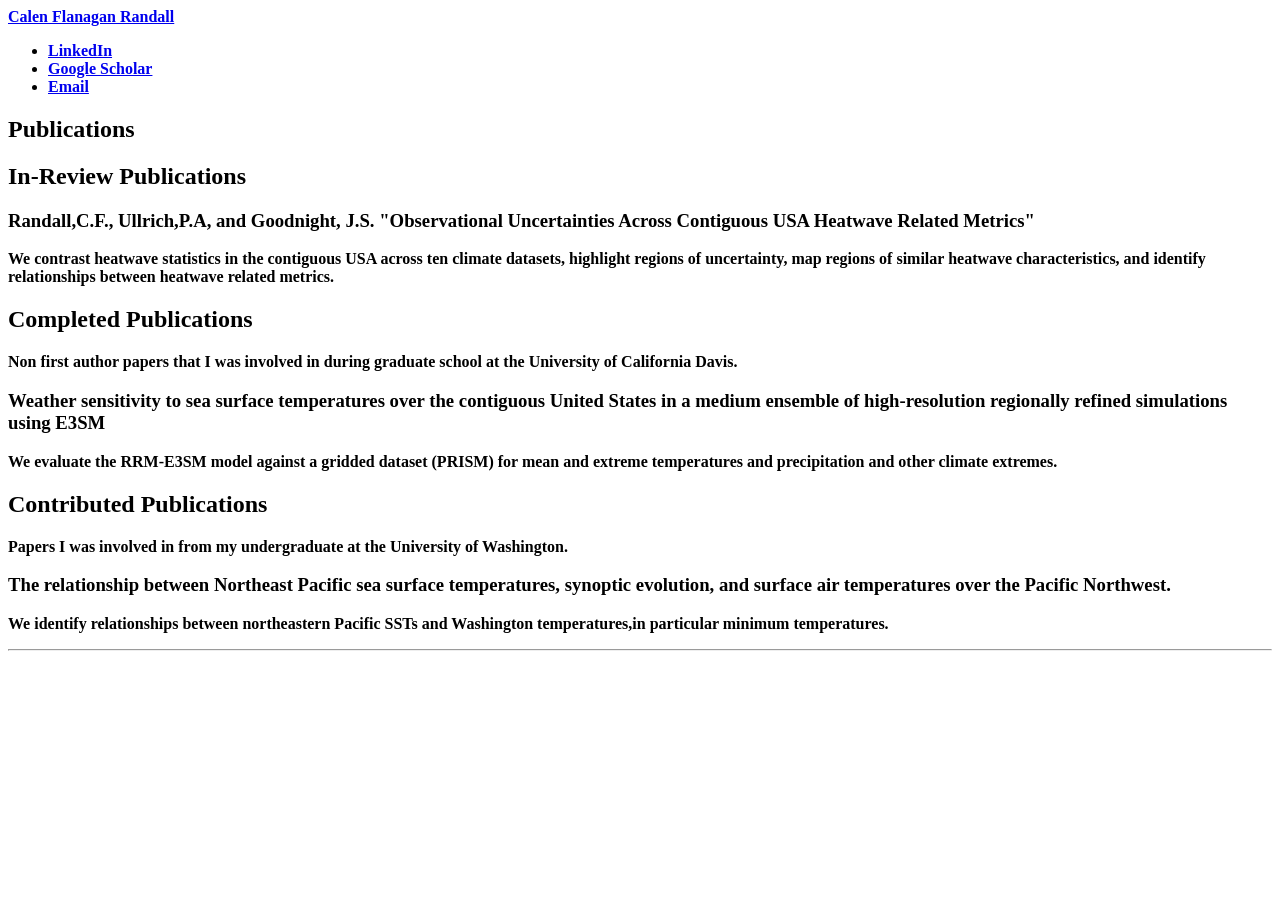
==== commit 94022e5f: "Restore HTML structure and content" ====
--- a/elements.html
+++ b/elements.html
@@ -84,10 +84,6 @@
 									
 									<hr class="major" />
 
-									<!-- Publications -->
-										<h2 id="elements">Publications</h2>
-										<div class="row gtr-200">
-											<div class="col-6 col-12-medium">
 
 
 	</body>
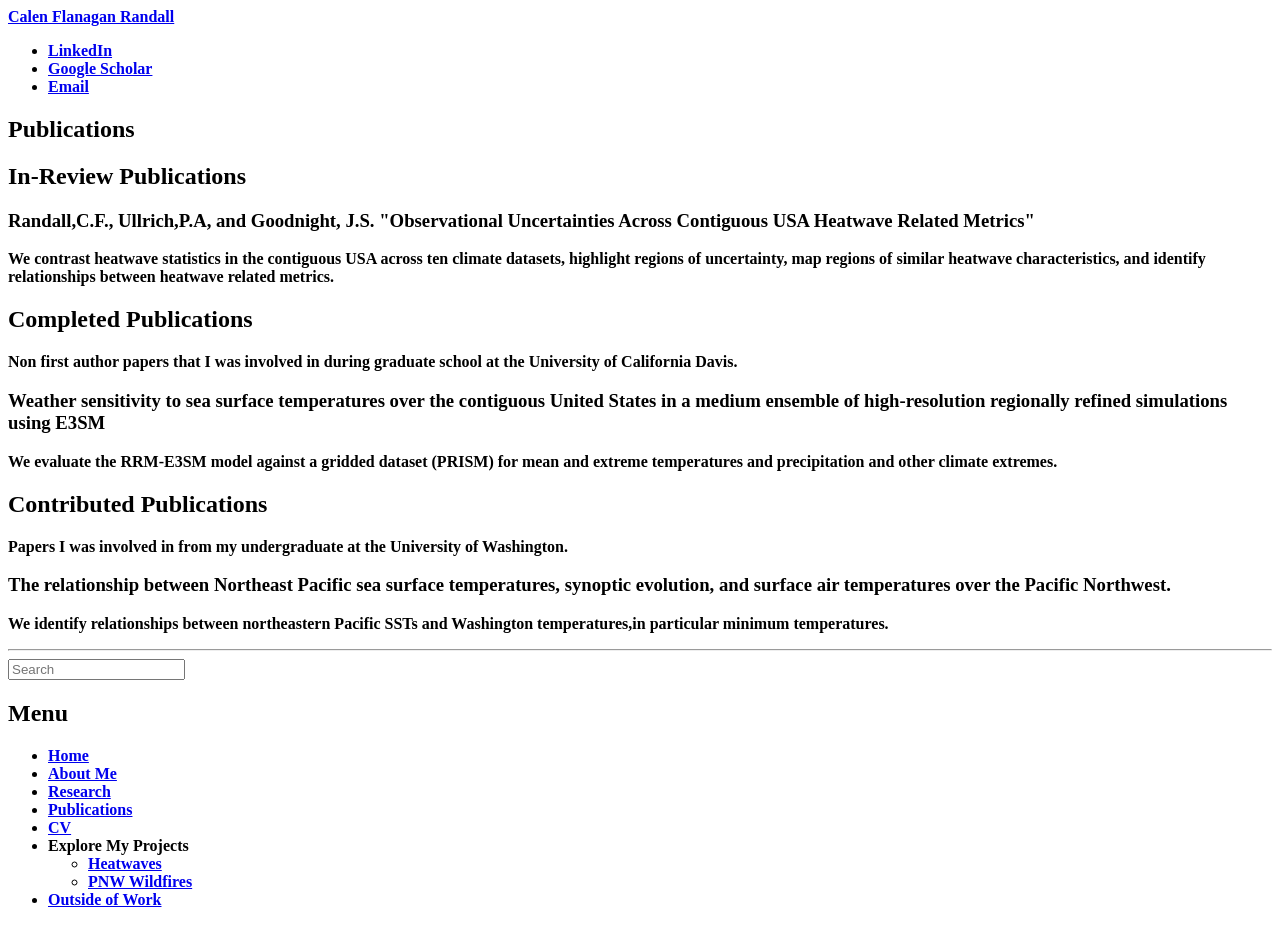
==== commit 7f61d480: "Enhance elements.html with sidebar and navigation Added sidebar with search and menu sections to ele" ====
--- a/elements.html
+++ b/elements.html
@@ -84,6 +84,38 @@
 									
 									<hr class="major" />
 
+				<!-- Sidebar -->
+					<div id="sidebar">
+						<div class="inner">
+
+							<!-- Search -->
+								<section id="search" class="alt">
+									<form method="post" action="#">
+										<input type="text" name="query" id="query" placeholder="Search" />
+									</form>
+								</section>
+
+							<!-- Menu -->
+								<nav id="menu">
+									<header class="major">
+										<h2>Menu</h2>
+									</header>
+									<ul>
+										<li><a href="index.html">Home</a></li>
+										<li><a href="generic.html">About Me</a></li>
+										<li><a href="#">Research</a></li>
+										<li><a href="elements.html">Publications</a></li>
+										<li><a href="#">CV</a></li>
+										<li>
+											<span class="opener">Explore My Projects</span>
+											<ul>
+												<li><a href="#">Heatwaves</a></li>
+												<li><a href="#">PNW Wildfires</a></li>
+											</ul>
+										</li>
+										<li><a href="#">Outside of Work</a></li>
+									</ul>
+								</nav>
 
 
 	</body>
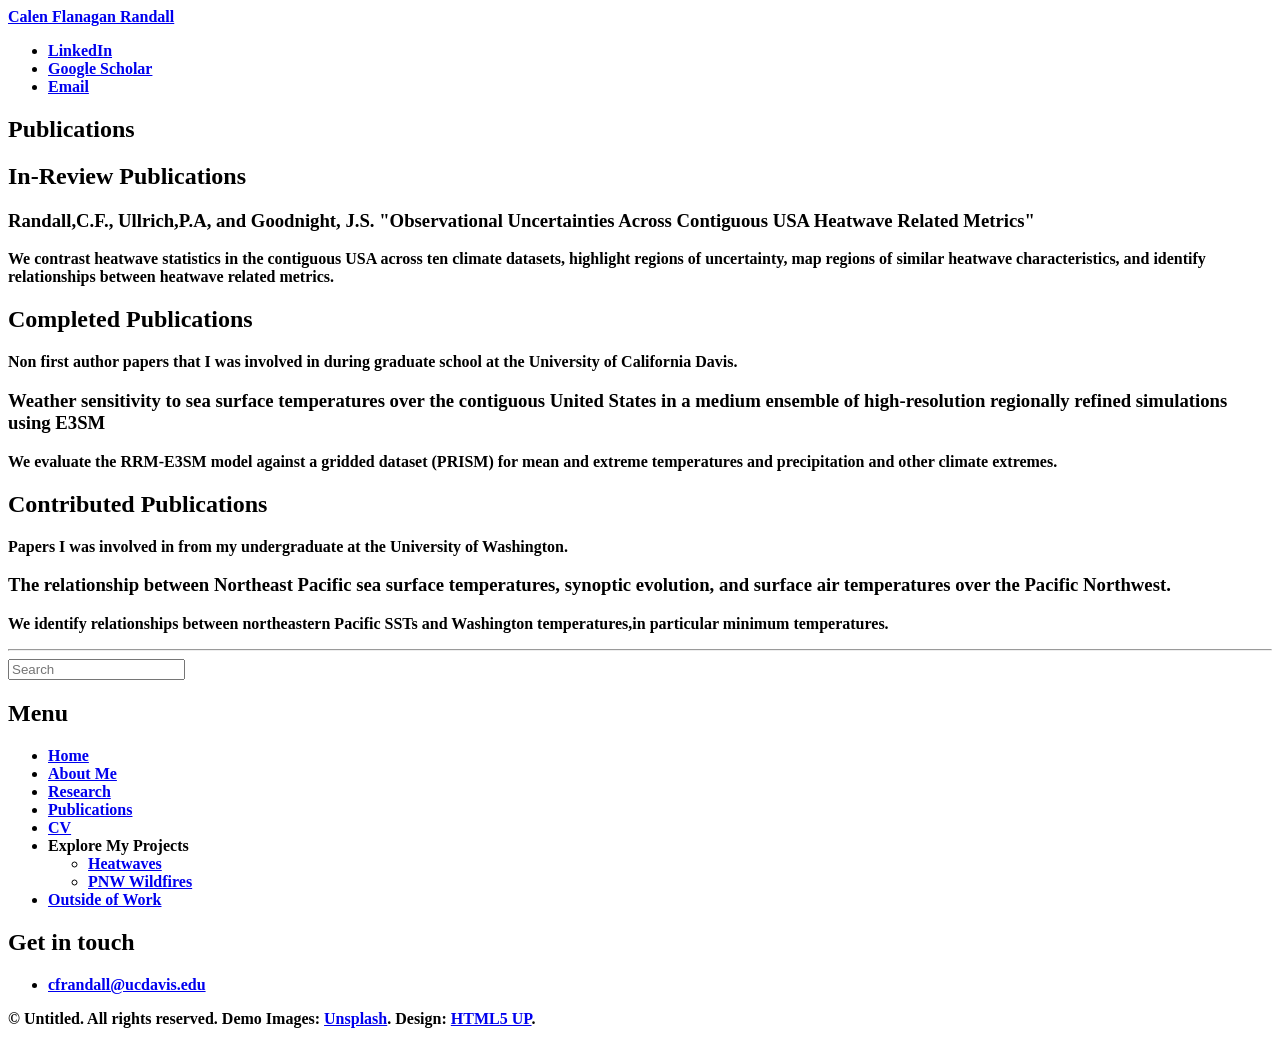
==== commit 231d6a4e: "Refactor elements.html structure and content" ====
--- a/elements.html
+++ b/elements.html
@@ -116,6 +116,24 @@
 										<li><a href="#">Outside of Work</a></li>
 									</ul>
 								</nav>
+							
+							<!-- Section -->
+								<section>
+									<header class="major">
+										<h2>Get in touch</h2>
+									</header>
+									<ul class="contact">
+										<li class="icon solid fa-envelope"><a href="#">cfrandall@ucdavis.edu</a></li>
+									</ul>
+								</section>
+
+							<!-- Footer -->
+								<footer id="footer">
+									<p class="copyright">&copy; Untitled. All rights reserved. Demo Images: <a href="https://unsplash.com">Unsplash</a>. Design: <a href="https://html5up.net">HTML5 UP</a>.</p>
+								</footer>
+
+						</div>
+					</div>
 
 
 	</body>
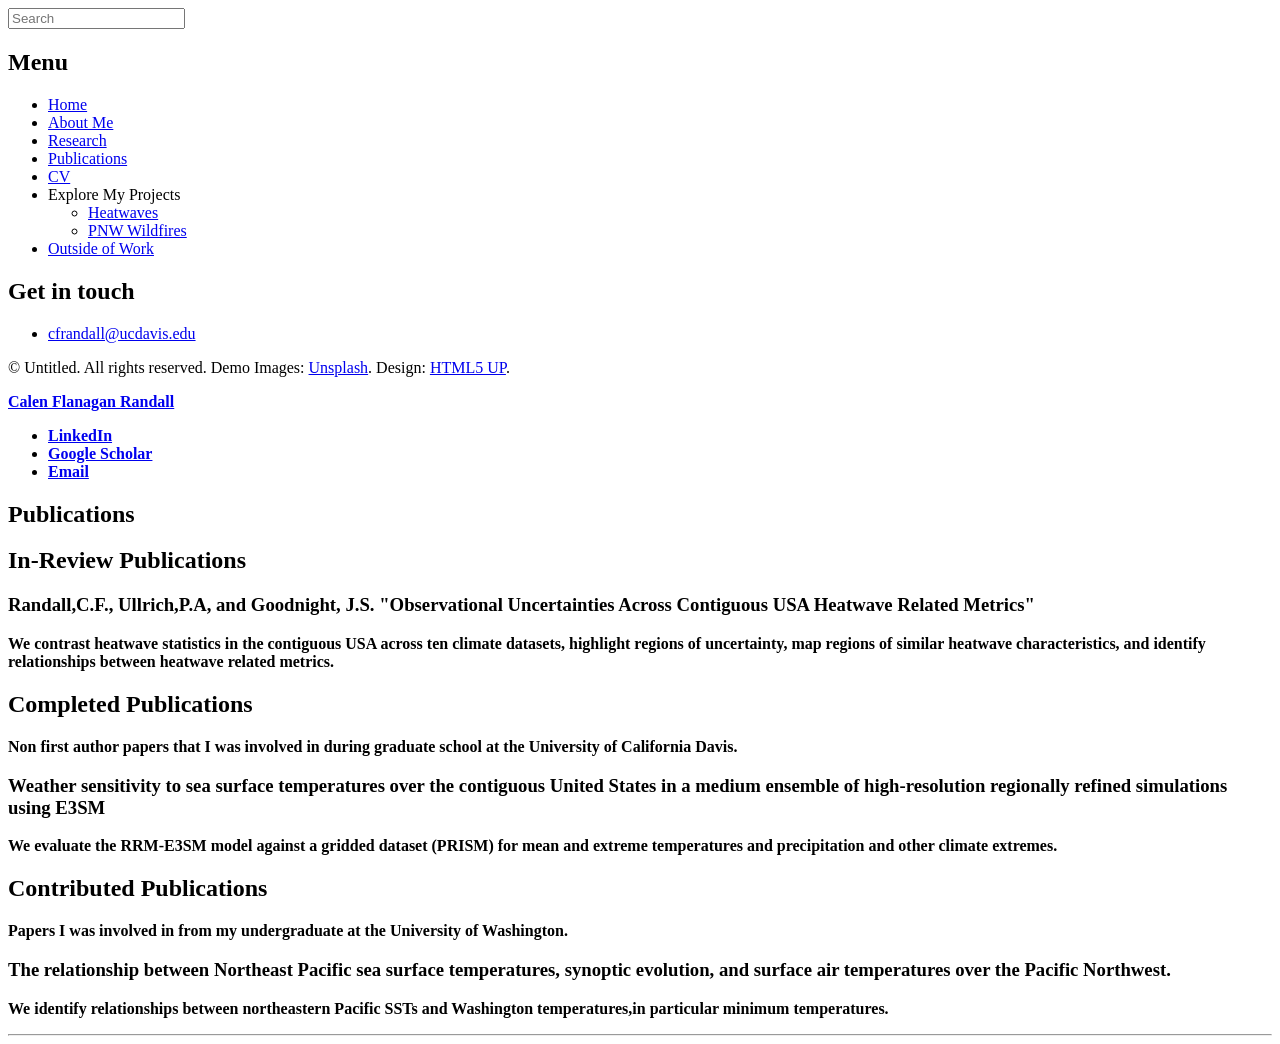
==== commit ab1af126: "Fix HTML formatting and improve structure" ====
--- a/elements.html
+++ b/elements.html
@@ -15,7 +15,57 @@
 
 		<!-- Wrapper -->
 			<div id="wrapper">
+				<!-- Sidebar -->
+					<div id="sidebar">
+						<div class="inner">
 
+							<!-- Search -->
+								<section id="search" class="alt">
+									<form method="post" action="#">
+										<input type="text" name="query" id="query" placeholder="Search" />
+									</form>
+								</section>
+
+							<!-- Menu -->
+								<nav id="menu">
+									<header class="major">
+										<h2>Menu</h2>
+									</header>
+									<ul>
+										<li><a href="index.html">Home</a></li>
+										<li><a href="generic.html">About Me</a></li>
+										<li><a href="#">Research</a></li>
+										<li><a href="elements.html">Publications</a></li>
+										<li><a href="#">CV</a></li>
+										<li>
+											<span class="opener">Explore My Projects</span>
+											<ul>
+												<li><a href="#">Heatwaves</a></li>
+												<li><a href="#">PNW Wildfires</a></li>
+											</ul>
+										</li>
+										<li><a href="#">Outside of Work</a></li>
+									</ul>
+								</nav>
+							
+							<!-- Section -->
+								<section>
+									<header class="major">
+										<h2>Get in touch</h2>
+									</header>
+									<ul class="contact">
+										<li class="icon solid fa-envelope"><a href="#">cfrandall@ucdavis.edu</a></li>
+									</ul>
+								</section>
+
+							<!-- Footer -->
+								<footer id="footer">
+									<p class="copyright">&copy; Untitled. All rights reserved. Demo Images: <a href="https://unsplash.com">Unsplash</a>. Design: <a href="https://html5up.net">HTML5 UP</a>.</p>
+								</footer>
+
+						</div>
+					</div>
+				
 				<!-- Main -->
 					<div id="main">
 						<div class="inner">
@@ -84,57 +134,8 @@
 									
 									<hr class="major" />
 
-				<!-- Sidebar -->
-					<div id="sidebar">
-						<div class="inner">
-
-							<!-- Search -->
-								<section id="search" class="alt">
-									<form method="post" action="#">
-										<input type="text" name="query" id="query" placeholder="Search" />
-									</form>
-								</section>
-
-							<!-- Menu -->
-								<nav id="menu">
-									<header class="major">
-										<h2>Menu</h2>
-									</header>
-									<ul>
-										<li><a href="index.html">Home</a></li>
-										<li><a href="generic.html">About Me</a></li>
-										<li><a href="#">Research</a></li>
-										<li><a href="elements.html">Publications</a></li>
-										<li><a href="#">CV</a></li>
-										<li>
-											<span class="opener">Explore My Projects</span>
-											<ul>
-												<li><a href="#">Heatwaves</a></li>
-												<li><a href="#">PNW Wildfires</a></li>
-											</ul>
-										</li>
-										<li><a href="#">Outside of Work</a></li>
-									</ul>
-								</nav>
-							
-							<!-- Section -->
-								<section>
-									<header class="major">
-										<h2>Get in touch</h2>
-									</header>
-									<ul class="contact">
-										<li class="icon solid fa-envelope"><a href="#">cfrandall@ucdavis.edu</a></li>
-									</ul>
-								</section>
-
-							<!-- Footer -->
-								<footer id="footer">
-									<p class="copyright">&copy; Untitled. All rights reserved. Demo Images: <a href="https://unsplash.com">Unsplash</a>. Design: <a href="https://html5up.net">HTML5 UP</a>.</p>
-								</footer>
-
-						</div>
-					</div>
 
 
+				
 	</body>
 </html>
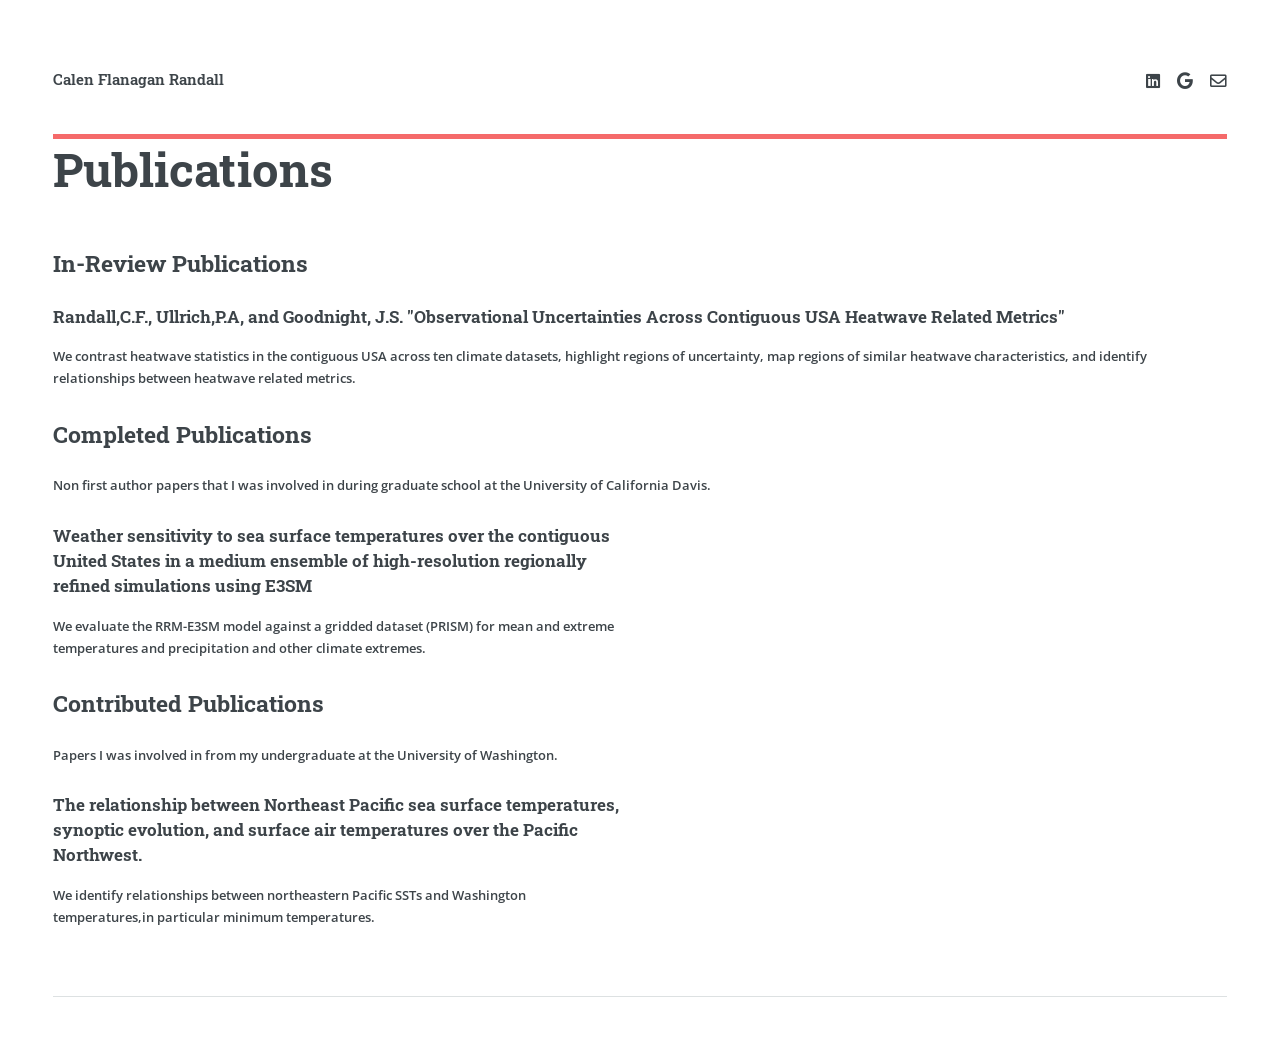
==== commit a5742723: "Fix HTML formatting and restore content" ====
--- a/elements.html
+++ b/elements.html
@@ -106,7 +106,7 @@
 									<!-- Content -->
 										<h2 id="content">In-Review Publications</h2>
 										<div class="row">
-											<div class="col-6 col-12-small">
+											<div class="col-12 col-12-small">
 												<h3>Randall,C.F., Ullrich,P.A, and Goodnight, J.S. "Observational Uncertainties Across Contiguous USA Heatwave Related Metrics"</h3>
 												<p>We contrast heatwave statistics in the contiguous USA across ten climate datasets, highlight regions of uncertainty, map regions of similar heatwave characteristics, and identify relationships between heatwave related metrics.</p>
 											</div>
--- a/assets/css/main.css
+++ b/assets/css/main.css
@@ -1,2273 +1,2274 @@
-@import url(fontawesome-all.min.css);
-@import url("https://fonts.googleapis.com/css?family=Open+Sans:400,600,400italic,600italic|Roboto+Slab:400,700");
+@import url(fontawesome-all.min.css);
+@import url("https://fonts.googleapis.com/css?family=Open+Sans:400,600,400italic,600italic|Roboto+Slab:400,700");
 /*
 	Editorial by HTML5 UP
 	html5up.net | @ajlkn
 	Free for personal and commercial use under the CCA 3.0 license (html5up.net/license)
-*/
-html, body, div, span, applet, object,
-iframe, h1, h2, h3, h4, h5, h6, p, blockquote,
-pre, a, abbr, acronym, address, big, cite,
-code, del, dfn, em, img, ins, kbd, q, s, samp,
-small, strike, strong, sub, sup, tt, var, b,
-u, i, center, dl, dt, dd, ol, ul, li, fieldset,
-form, label, legend, table, caption, tbody,
-tfoot, thead, tr, th, td, article, aside,
-canvas, details, embed, figure, figcaption,
-footer, header, hgroup, menu, nav, output, ruby,
-section, summary, time, mark, audio, video {
-  margin: 0;
-  padding: 0;
-  border: 0;
-  font-size: 100%;
-  font: inherit;
-  vertical-align: baseline; }
-
-article, aside, details, figcaption, figure,
-footer, header, hgroup, menu, nav, section {
-  display: block; }
-
-body {
-  line-height: 1; }
-
-ol, ul {
-  list-style: none; }
-
-blockquote, q {
-  quotes: none; }
-  blockquote:before, blockquote:after, q:before, q:after {
-    content: '';
-    content: none; }
-
-table {
-  border-collapse: collapse;
-  border-spacing: 0; }
-
-body {
-  -webkit-text-size-adjust: none; }
-
-mark {
-  background-color: transparent;
-  color: inherit; }
-
-input::-moz-focus-inner {
-  border: 0;
-  padding: 0; }
-
-input, select, textarea {
-  -moz-appearance: none;
-  -webkit-appearance: none;
-  -ms-appearance: none;
-  appearance: none; }
-
-/* Basic */
-@-ms-viewport {
-  width: device-width; }
-
-body {
-  -ms-overflow-style: scrollbar; }
-
-@media screen and (max-width: 480px) {
-  html, body {
-    min-width: 320px; } }
-
-html {
-  box-sizing: border-box; }
-
-*, *:before, *:after {
-  box-sizing: inherit; }
-
-body {
-  background: #ffffff; }
-  body.is-preload *, body.is-preload *:before, body.is-preload *:after, body.is-resizing *, body.is-resizing *:before, body.is-resizing *:after {
-    -moz-animation: none !important;
-    -webkit-animation: none !important;
-    -ms-animation: none !important;
-    animation: none !important;
-    -moz-transition: none !important;
-    -webkit-transition: none !important;
-    -ms-transition: none !important;
-    transition: none !important; }
-
-/* Type */
-body, input, select, textarea {
-  color: #7f888f;
-  font-family: "Open Sans", sans-serif;
-  font-size: 13pt;
-  font-weight: 400;
-  line-height: 1.65; }
-  @media screen and (max-width: 1680px) {
-    body, input, select, textarea {
-      font-size: 11pt; } }
-  @media screen and (max-width: 1280px) {
-    body, input, select, textarea {
-      font-size: 10pt; } }
-  @media screen and (max-width: 360px) {
-    body, input, select, textarea {
-      font-size: 9pt; } }
-
-a {
-  -moz-transition: color 0.2s ease-in-out, border-bottom-color 0.2s ease-in-out;
-  -webkit-transition: color 0.2s ease-in-out, border-bottom-color 0.2s ease-in-out;
-  -ms-transition: color 0.2s ease-in-out, border-bottom-color 0.2s ease-in-out;
-  transition: color 0.2s ease-in-out, border-bottom-color 0.2s ease-in-out;
-  border-bottom: dotted 1px;
-  color: #f56a6a;
-  text-decoration: none; }
-  a:hover {
-    border-bottom-color: #f56a6a;
-    color: #f56a6a !important; }
-    a:hover strong {
-      color: inherit; }
-
-strong, b {
-  color: #3d4449;
-  font-weight: 600; }
-
-em, i {
-  font-style: italic; }
-
-p {
-  margin: 0 0 2em 0; }
-
-h1, h2, h3, h4, h5, h6 {
-  color: #3d4449;
-  font-family: "Roboto Slab", serif;
-  font-weight: 700;
-  line-height: 1.5;
-  margin: 0 0 1em 0; }
-  h1 a, h2 a, h3 a, h4 a, h5 a, h6 a {
-    color: inherit;
-    text-decoration: none;
-    border-bottom: 0; }
-
-h1 {
-  font-size: 4em;
-  margin: 0 0 0.5em 0;
-  line-height: 1.3; }
-
-h2 {
-  font-size: 1.75em; }
-
-h3 {
-  font-size: 1.25em; }
-
-h4 {
-  font-size: 1.1em; }
-
-h5 {
-  font-size: 0.9em; }
-
-h6 {
-  font-size: 0.7em; }
-
-@media screen and (max-width: 1680px) {
-  h1 {
-    font-size: 3.5em; } }
-
-@media screen and (max-width: 980px) {
-  h1 {
-    font-size: 3.25em; } }
-
-@media screen and (max-width: 736px) {
-  h1 {
-    font-size: 2em;
-    line-height: 1.4; }
-  h2 {
-    font-size: 1.5em; } }
-
-sub {
-  font-size: 0.8em;
-  position: relative;
-  top: 0.5em; }
-
-sup {
-  font-size: 0.8em;
-  position: relative;
-  top: -0.5em; }
-
-blockquote {
-  border-left: solid 3px rgba(210, 215, 217, 0.75);
-  font-style: italic;
-  margin: 0 0 2em 0;
-  padding: 0.5em 0 0.5em 2em; }
-
-code {
-  background: rgba(230, 235, 237, 0.25);
-  border-radius: 0.375em;
-  border: solid 1px rgba(210, 215, 217, 0.75);
-  font-family: "Courier New", monospace;
-  font-size: 0.9em;
-  margin: 0 0.25em;
-  padding: 0.25em 0.65em; }
-
-pre {
-  -webkit-overflow-scrolling: touch;
-  font-family: "Courier New", monospace;
-  font-size: 0.9em;
-  margin: 0 0 2em 0; }
-  pre code {
-    display: block;
-    line-height: 1.75;
-    padding: 1em 1.5em;
-    overflow-x: auto; }
-
-hr {
-  border: 0;
-  border-bottom: solid 1px rgba(210, 215, 217, 0.75);
-  margin: 2em 0; }
-  hr.major {
-    margin: 3em 0; }
-
-.align-left {
-  text-align: left; }
-
-.align-center {
-  text-align: center; }
-
-.align-right {
-  text-align: right; }
-
-/* Row */
-.row {
-  display: flex;
-  flex-wrap: wrap;
-  box-sizing: border-box;
-  align-items: stretch; }
-  .row > * {
-    box-sizing: border-box; }
-  .row.gtr-uniform > * > :last-child {
-    margin-bottom: 0; }
-  .row.aln-left {
-    justify-content: flex-start; }
-  .row.aln-center {
-    justify-content: center; }
-  .row.aln-right {
-    justify-content: flex-end; }
-  .row.aln-top {
-    align-items: flex-start; }
-  .row.aln-middle {
-    align-items: center; }
-  .row.aln-bottom {
-    align-items: flex-end; }
-  .row > .imp {
-    order: -1; }
-  .row > .col-1 {
-    width: 8.33333%; }
-  .row > .off-1 {
-    margin-left: 8.33333%; }
-  .row > .col-2 {
-    width: 16.66667%; }
-  .row > .off-2 {
-    margin-left: 16.66667%; }
-  .row > .col-3 {
-    width: 25%; }
-  .row > .off-3 {
-    margin-left: 25%; }
-  .row > .col-4 {
-    width: 33.33333%; }
-  .row > .off-4 {
-    margin-left: 33.33333%; }
-  .row > .col-5 {
-    width: 41.66667%; }
-  .row > .off-5 {
-    margin-left: 41.66667%; }
-  .row > .col-6 {
-    width: 50%; }
-  .row > .off-6 {
-    margin-left: 50%; }
-  .row > .col-7 {
-    width: 58.33333%; }
-  .row > .off-7 {
-    margin-left: 58.33333%; }
-  .row > .col-8 {
-    width: 66.66667%; }
-  .row > .off-8 {
-    margin-left: 66.66667%; }
-  .row > .col-9 {
-    width: 75%; }
-  .row > .off-9 {
-    margin-left: 75%; }
-  .row > .col-10 {
-    width: 83.33333%; }
-  .row > .off-10 {
-    margin-left: 83.33333%; }
-  .row > .col-11 {
-    width: 91.66667%; }
-  .row > .off-11 {
-    margin-left: 91.66667%; }
-  .row > .col-12 {
-    width: 100%; }
-  .row > .off-12 {
-    margin-left: 100%; }
-  .row.gtr-0 {
-    margin-top: 0;
-    margin-left: 0em; }
-    .row.gtr-0 > * {
-      padding: 0 0 0 0em; }
-    .row.gtr-0.gtr-uniform {
-      margin-top: 0em; }
-      .row.gtr-0.gtr-uniform > * {
-        padding-top: 0em; }
-  .row.gtr-25 {
-    margin-top: 0;
-    margin-left: -0.375em; }
-    .row.gtr-25 > * {
-      padding: 0 0 0 0.375em; }
-    .row.gtr-25.gtr-uniform {
-      margin-top: -0.375em; }
-      .row.gtr-25.gtr-uniform > * {
-        padding-top: 0.375em; }
-  .row.gtr-50 {
-    margin-top: 0;
-    margin-left: -0.75em; }
-    .row.gtr-50 > * {
-      padding: 0 0 0 0.75em; }
-    .row.gtr-50.gtr-uniform {
-      margin-top: -0.75em; }
-      .row.gtr-50.gtr-uniform > * {
-        padding-top: 0.75em; }
-  .row {
-    margin-top: 0;
-    margin-left: -1.5em; }
-    .row > * {
-      padding: 0 0 0 1.5em; }
-    .row.gtr-uniform {
-      margin-top: -1.5em; }
-      .row.gtr-uniform > * {
-        padding-top: 1.5em; }
-  .row.gtr-150 {
-    margin-top: 0;
-    margin-left: -2.25em; }
-    .row.gtr-150 > * {
-      padding: 0 0 0 2.25em; }
-    .row.gtr-150.gtr-uniform {
-      margin-top: -2.25em; }
-      .row.gtr-150.gtr-uniform > * {
-        padding-top: 2.25em; }
-  .row.gtr-200 {
-    margin-top: 0;
-    margin-left: -3em; }
-    .row.gtr-200 > * {
-      padding: 0 0 0 3em; }
-    .row.gtr-200.gtr-uniform {
-      margin-top: -3em; }
-      .row.gtr-200.gtr-uniform > * {
-        padding-top: 3em; }
-  @media screen and (max-width: 1680px) {
-    .row {
-      display: flex;
-      flex-wrap: wrap;
-      box-sizing: border-box;
-      align-items: stretch; }
-      .row > * {
-        box-sizing: border-box; }
-      .row.gtr-uniform > * > :last-child {
-        margin-bottom: 0; }
-      .row.aln-left {
-        justify-content: flex-start; }
-      .row.aln-center {
-        justify-content: center; }
-      .row.aln-right {
-        justify-content: flex-end; }
-      .row.aln-top {
-        align-items: flex-start; }
-      .row.aln-middle {
-        align-items: center; }
-      .row.aln-bottom {
-        align-items: flex-end; }
-      .row > .imp-xlarge {
-        order: -1; }
-      .row > .col-1-xlarge {
-        width: 8.33333%; }
-      .row > .off-1-xlarge {
-        margin-left: 8.33333%; }
-      .row > .col-2-xlarge {
-        width: 16.66667%; }
-      .row > .off-2-xlarge {
-        margin-left: 16.66667%; }
-      .row > .col-3-xlarge {
-        width: 25%; }
-      .row > .off-3-xlarge {
-        margin-left: 25%; }
-      .row > .col-4-xlarge {
-        width: 33.33333%; }
-      .row > .off-4-xlarge {
-        margin-left: 33.33333%; }
-      .row > .col-5-xlarge {
-        width: 41.66667%; }
-      .row > .off-5-xlarge {
-        margin-left: 41.66667%; }
-      .row > .col-6-xlarge {
-        width: 50%; }
-      .row > .off-6-xlarge {
-        margin-left: 50%; }
-      .row > .col-7-xlarge {
-        width: 58.33333%; }
-      .row > .off-7-xlarge {
-        margin-left: 58.33333%; }
-      .row > .col-8-xlarge {
-        width: 66.66667%; }
-      .row > .off-8-xlarge {
-        margin-left: 66.66667%; }
-      .row > .col-9-xlarge {
-        width: 75%; }
-      .row > .off-9-xlarge {
-        margin-left: 75%; }
-      .row > .col-10-xlarge {
-        width: 83.33333%; }
-      .row > .off-10-xlarge {
-        margin-left: 83.33333%; }
-      .row > .col-11-xlarge {
-        width: 91.66667%; }
-      .row > .off-11-xlarge {
-        margin-left: 91.66667%; }
-      .row > .col-12-xlarge {
-        width: 100%; }
-      .row > .off-12-xlarge {
-        margin-left: 100%; }
-      .row.gtr-0 {
-        margin-top: 0;
-        margin-left: 0em; }
-        .row.gtr-0 > * {
-          padding: 0 0 0 0em; }
-        .row.gtr-0.gtr-uniform {
-          margin-top: 0em; }
-          .row.gtr-0.gtr-uniform > * {
-            padding-top: 0em; }
-      .row.gtr-25 {
-        margin-top: 0;
-        margin-left: -0.375em; }
-        .row.gtr-25 > * {
-          padding: 0 0 0 0.375em; }
-        .row.gtr-25.gtr-uniform {
-          margin-top: -0.375em; }
-          .row.gtr-25.gtr-uniform > * {
-            padding-top: 0.375em; }
-      .row.gtr-50 {
-        margin-top: 0;
-        margin-left: -0.75em; }
-        .row.gtr-50 > * {
-          padding: 0 0 0 0.75em; }
-        .row.gtr-50.gtr-uniform {
-          margin-top: -0.75em; }
-          .row.gtr-50.gtr-uniform > * {
-            padding-top: 0.75em; }
-      .row {
-        margin-top: 0;
-        margin-left: -1.5em; }
-        .row > * {
-          padding: 0 0 0 1.5em; }
-        .row.gtr-uniform {
-          margin-top: -1.5em; }
-          .row.gtr-uniform > * {
-            padding-top: 1.5em; }
-      .row.gtr-150 {
-        margin-top: 0;
-        margin-left: -2.25em; }
-        .row.gtr-150 > * {
-          padding: 0 0 0 2.25em; }
-        .row.gtr-150.gtr-uniform {
-          margin-top: -2.25em; }
-          .row.gtr-150.gtr-uniform > * {
-            padding-top: 2.25em; }
-      .row.gtr-200 {
-        margin-top: 0;
-        margin-left: -3em; }
-        .row.gtr-200 > * {
-          padding: 0 0 0 3em; }
-        .row.gtr-200.gtr-uniform {
-          margin-top: -3em; }
-          .row.gtr-200.gtr-uniform > * {
-            padding-top: 3em; } }
-  @media screen and (max-width: 1280px) {
-    .row {
-      display: flex;
-      flex-wrap: wrap;
-      box-sizing: border-box;
-      align-items: stretch; }
-      .row > * {
-        box-sizing: border-box; }
-      .row.gtr-uniform > * > :last-child {
-        margin-bottom: 0; }
-      .row.aln-left {
-        justify-content: flex-start; }
-      .row.aln-center {
-        justify-content: center; }
-      .row.aln-right {
-        justify-content: flex-end; }
-      .row.aln-top {
-        align-items: flex-start; }
-      .row.aln-middle {
-        align-items: center; }
-      .row.aln-bottom {
-        align-items: flex-end; }
-      .row > .imp-large {
-        order: -1; }
-      .row > .col-1-large {
-        width: 8.33333%; }
-      .row > .off-1-large {
-        margin-left: 8.33333%; }
-      .row > .col-2-large {
-        width: 16.66667%; }
-      .row > .off-2-large {
-        margin-left: 16.66667%; }
-      .row > .col-3-large {
-        width: 25%; }
-      .row > .off-3-large {
-        margin-left: 25%; }
-      .row > .col-4-large {
-        width: 33.33333%; }
-      .row > .off-4-large {
-        margin-left: 33.33333%; }
-      .row > .col-5-large {
-        width: 41.66667%; }
-      .row > .off-5-large {
-        margin-left: 41.66667%; }
-      .row > .col-6-large {
-        width: 50%; }
-      .row > .off-6-large {
-        margin-left: 50%; }
-      .row > .col-7-large {
-        width: 58.33333%; }
-      .row > .off-7-large {
-        margin-left: 58.33333%; }
-      .row > .col-8-large {
-        width: 66.66667%; }
-      .row > .off-8-large {
-        margin-left: 66.66667%; }
-      .row > .col-9-large {
-        width: 75%; }
-      .row > .off-9-large {
-        margin-left: 75%; }
-      .row > .col-10-large {
-        width: 83.33333%; }
-      .row > .off-10-large {
-        margin-left: 83.33333%; }
-      .row > .col-11-large {
-        width: 91.66667%; }
-      .row > .off-11-large {
-        margin-left: 91.66667%; }
-      .row > .col-12-large {
-        width: 100%; }
-      .row > .off-12-large {
-        margin-left: 100%; }
-      .row.gtr-0 {
-        margin-top: 0;
-        margin-left: 0em; }
-        .row.gtr-0 > * {
-          padding: 0 0 0 0em; }
-        .row.gtr-0.gtr-uniform {
-          margin-top: 0em; }
-          .row.gtr-0.gtr-uniform > * {
-            padding-top: 0em; }
-      .row.gtr-25 {
-        margin-top: 0;
-        margin-left: -0.375em; }
-        .row.gtr-25 > * {
-          padding: 0 0 0 0.375em; }
-        .row.gtr-25.gtr-uniform {
-          margin-top: -0.375em; }
-          .row.gtr-25.gtr-uniform > * {
-            padding-top: 0.375em; }
-      .row.gtr-50 {
-        margin-top: 0;
-        margin-left: -0.75em; }
-        .row.gtr-50 > * {
-          padding: 0 0 0 0.75em; }
-        .row.gtr-50.gtr-uniform {
-          margin-top: -0.75em; }
-          .row.gtr-50.gtr-uniform > * {
-            padding-top: 0.75em; }
-      .row {
-        margin-top: 0;
-        margin-left: -1.5em; }
-        .row > * {
-          padding: 0 0 0 1.5em; }
-        .row.gtr-uniform {
-          margin-top: -1.5em; }
-          .row.gtr-uniform > * {
-            padding-top: 1.5em; }
-      .row.gtr-150 {
-        margin-top: 0;
-        margin-left: -2.25em; }
-        .row.gtr-150 > * {
-          padding: 0 0 0 2.25em; }
-        .row.gtr-150.gtr-uniform {
-          margin-top: -2.25em; }
-          .row.gtr-150.gtr-uniform > * {
-            padding-top: 2.25em; }
-      .row.gtr-200 {
-        margin-top: 0;
-        margin-left: -3em; }
-        .row.gtr-200 > * {
-          padding: 0 0 0 3em; }
-        .row.gtr-200.gtr-uniform {
-          margin-top: -3em; }
-          .row.gtr-200.gtr-uniform > * {
-            padding-top: 3em; } }
-  @media screen and (max-width: 980px) {
-    .row {
-      display: flex;
-      flex-wrap: wrap;
-      box-sizing: border-box;
-      align-items: stretch; }
-      .row > * {
-        box-sizing: border-box; }
-      .row.gtr-uniform > * > :last-child {
-        margin-bottom: 0; }
-      .row.aln-left {
-        justify-content: flex-start; }
-      .row.aln-center {
-        justify-content: center; }
-      .row.aln-right {
-        justify-content: flex-end; }
-      .row.aln-top {
-        align-items: flex-start; }
-      .row.aln-middle {
-        align-items: center; }
-      .row.aln-bottom {
-        align-items: flex-end; }
-      .row > .imp-medium {
-        order: -1; }
-      .row > .col-1-medium {
-        width: 8.33333%; }
-      .row > .off-1-medium {
-        margin-left: 8.33333%; }
-      .row > .col-2-medium {
-        width: 16.66667%; }
-      .row > .off-2-medium {
-        margin-left: 16.66667%; }
-      .row > .col-3-medium {
-        width: 25%; }
-      .row > .off-3-medium {
-        margin-left: 25%; }
-      .row > .col-4-medium {
-        width: 33.33333%; }
-      .row > .off-4-medium {
-        margin-left: 33.33333%; }
-      .row > .col-5-medium {
-        width: 41.66667%; }
-      .row > .off-5-medium {
-        margin-left: 41.66667%; }
-      .row > .col-6-medium {
-        width: 50%; }
-      .row > .off-6-medium {
-        margin-left: 50%; }
-      .row > .col-7-medium {
-        width: 58.33333%; }
-      .row > .off-7-medium {
-        margin-left: 58.33333%; }
-      .row > .col-8-medium {
-        width: 66.66667%; }
-      .row > .off-8-medium {
-        margin-left: 66.66667%; }
-      .row > .col-9-medium {
-        width: 75%; }
-      .row > .off-9-medium {
-        margin-left: 75%; }
-      .row > .col-10-medium {
-        width: 83.33333%; }
-      .row > .off-10-medium {
-        margin-left: 83.33333%; }
-      .row > .col-11-medium {
-        width: 91.66667%; }
-      .row > .off-11-medium {
-        margin-left: 91.66667%; }
-      .row > .col-12-medium {
-        width: 100%; }
-      .row > .off-12-medium {
-        margin-left: 100%; }
-      .row.gtr-0 {
-        margin-top: 0;
-        margin-left: 0em; }
-        .row.gtr-0 > * {
-          padding: 0 0 0 0em; }
-        .row.gtr-0.gtr-uniform {
-          margin-top: 0em; }
-          .row.gtr-0.gtr-uniform > * {
-            padding-top: 0em; }
-      .row.gtr-25 {
-        margin-top: 0;
-        margin-left: -0.375em; }
-        .row.gtr-25 > * {
-          padding: 0 0 0 0.375em; }
-        .row.gtr-25.gtr-uniform {
-          margin-top: -0.375em; }
-          .row.gtr-25.gtr-uniform > * {
-            padding-top: 0.375em; }
-      .row.gtr-50 {
-        margin-top: 0;
-        margin-left: -0.75em; }
-        .row.gtr-50 > * {
-          padding: 0 0 0 0.75em; }
-        .row.gtr-50.gtr-uniform {
-          margin-top: -0.75em; }
-          .row.gtr-50.gtr-uniform > * {
-            padding-top: 0.75em; }
-      .row {
-        margin-top: 0;
-        margin-left: -1.5em; }
-        .row > * {
-          padding: 0 0 0 1.5em; }
-        .row.gtr-uniform {
-          margin-top: -1.5em; }
-          .row.gtr-uniform > * {
-            padding-top: 1.5em; }
-      .row.gtr-150 {
-        margin-top: 0;
-        margin-left: -2.25em; }
-        .row.gtr-150 > * {
-          padding: 0 0 0 2.25em; }
-        .row.gtr-150.gtr-uniform {
-          margin-top: -2.25em; }
-          .row.gtr-150.gtr-uniform > * {
-            padding-top: 2.25em; }
-      .row.gtr-200 {
-        margin-top: 0;
-        margin-left: -3em; }
-        .row.gtr-200 > * {
-          padding: 0 0 0 3em; }
-        .row.gtr-200.gtr-uniform {
-          margin-top: -3em; }
-          .row.gtr-200.gtr-uniform > * {
-            padding-top: 3em; } }
-  @media screen and (max-width: 736px) {
-    .row {
-      display: flex;
-      flex-wrap: wrap;
-      box-sizing: border-box;
-      align-items: stretch; }
-      .row > * {
-        box-sizing: border-box; }
-      .row.gtr-uniform > * > :last-child {
-        margin-bottom: 0; }
-      .row.aln-left {
-        justify-content: flex-start; }
-      .row.aln-center {
-        justify-content: center; }
-      .row.aln-right {
-        justify-content: flex-end; }
-      .row.aln-top {
-        align-items: flex-start; }
-      .row.aln-middle {
-        align-items: center; }
-      .row.aln-bottom {
-        align-items: flex-end; }
-      .row > .imp-small {
-        order: -1; }
-      .row > .col-1-small {
-        width: 8.33333%; }
-      .row > .off-1-small {
-        margin-left: 8.33333%; }
-      .row > .col-2-small {
-        width: 16.66667%; }
-      .row > .off-2-small {
-        margin-left: 16.66667%; }
-      .row > .col-3-small {
-        width: 25%; }
-      .row > .off-3-small {
-        margin-left: 25%; }
-      .row > .col-4-small {
-        width: 33.33333%; }
-      .row > .off-4-small {
-        margin-left: 33.33333%; }
-      .row > .col-5-small {
-        width: 41.66667%; }
-      .row > .off-5-small {
-        margin-left: 41.66667%; }
-      .row > .col-6-small {
-        width: 50%; }
-      .row > .off-6-small {
-        margin-left: 50%; }
-      .row > .col-7-small {
-        width: 58.33333%; }
-      .row > .off-7-small {
-        margin-left: 58.33333%; }
-      .row > .col-8-small {
-        width: 66.66667%; }
-      .row > .off-8-small {
-        margin-left: 66.66667%; }
-      .row > .col-9-small {
-        width: 75%; }
-      .row > .off-9-small {
-        margin-left: 75%; }
-      .row > .col-10-small {
-        width: 83.33333%; }
-      .row > .off-10-small {
-        margin-left: 83.33333%; }
-      .row > .col-11-small {
-        width: 91.66667%; }
-      .row > .off-11-small {
-        margin-left: 91.66667%; }
-      .row > .col-12-small {
-        width: 100%; }
-      .row > .off-12-small {
-        margin-left: 100%; }
-      .row.gtr-0 {
-        margin-top: 0;
-        margin-left: 0em; }
-        .row.gtr-0 > * {
-          padding: 0 0 0 0em; }
-        .row.gtr-0.gtr-uniform {
-          margin-top: 0em; }
-          .row.gtr-0.gtr-uniform > * {
-            padding-top: 0em; }
-      .row.gtr-25 {
-        margin-top: 0;
-        margin-left: -0.375em; }
-        .row.gtr-25 > * {
-          padding: 0 0 0 0.375em; }
-        .row.gtr-25.gtr-uniform {
-          margin-top: -0.375em; }
-          .row.gtr-25.gtr-uniform > * {
-            padding-top: 0.375em; }
-      .row.gtr-50 {
-        margin-top: 0;
-        margin-left: -0.75em; }
-        .row.gtr-50 > * {
-          padding: 0 0 0 0.75em; }
-        .row.gtr-50.gtr-uniform {
-          margin-top: -0.75em; }
-          .row.gtr-50.gtr-uniform > * {
-            padding-top: 0.75em; }
-      .row {
-        margin-top: 0;
-        margin-left: -1.5em; }
-        .row > * {
-          padding: 0 0 0 1.5em; }
-        .row.gtr-uniform {
-          margin-top: -1.5em; }
-          .row.gtr-uniform > * {
-            padding-top: 1.5em; }
-      .row.gtr-150 {
-        margin-top: 0;
-        margin-left: -2.25em; }
-        .row.gtr-150 > * {
-          padding: 0 0 0 2.25em; }
-        .row.gtr-150.gtr-uniform {
-          margin-top: -2.25em; }
-          .row.gtr-150.gtr-uniform > * {
-            padding-top: 2.25em; }
-      .row.gtr-200 {
-        margin-top: 0;
-        margin-left: -3em; }
-        .row.gtr-200 > * {
-          padding: 0 0 0 3em; }
-        .row.gtr-200.gtr-uniform {
-          margin-top: -3em; }
-          .row.gtr-200.gtr-uniform > * {
-            padding-top: 3em; } }
-  @media screen and (max-width: 480px) {
-    .row {
-      display: flex;
-      flex-wrap: wrap;
-      box-sizing: border-box;
-      align-items: stretch; }
-      .row > * {
-        box-sizing: border-box; }
-      .row.gtr-uniform > * > :last-child {
-        margin-bottom: 0; }
-      .row.aln-left {
-        justify-content: flex-start; }
-      .row.aln-center {
-        justify-content: center; }
-      .row.aln-right {
-        justify-content: flex-end; }
-      .row.aln-top {
-        align-items: flex-start; }
-      .row.aln-middle {
-        align-items: center; }
-      .row.aln-bottom {
-        align-items: flex-end; }
-      .row > .imp-xsmall {
-        order: -1; }
-      .row > .col-1-xsmall {
-        width: 8.33333%; }
-      .row > .off-1-xsmall {
-        margin-left: 8.33333%; }
-      .row > .col-2-xsmall {
-        width: 16.66667%; }
-      .row > .off-2-xsmall {
-        margin-left: 16.66667%; }
-      .row > .col-3-xsmall {
-        width: 25%; }
-      .row > .off-3-xsmall {
-        margin-left: 25%; }
-      .row > .col-4-xsmall {
-        width: 33.33333%; }
-      .row > .off-4-xsmall {
-        margin-left: 33.33333%; }
-      .row > .col-5-xsmall {
-        width: 41.66667%; }
-      .row > .off-5-xsmall {
-        margin-left: 41.66667%; }
-      .row > .col-6-xsmall {
-        width: 50%; }
-      .row > .off-6-xsmall {
-        margin-left: 50%; }
-      .row > .col-7-xsmall {
-        width: 58.33333%; }
-      .row > .off-7-xsmall {
-        margin-left: 58.33333%; }
-      .row > .col-8-xsmall {
-        width: 66.66667%; }
-      .row > .off-8-xsmall {
-        margin-left: 66.66667%; }
-      .row > .col-9-xsmall {
-        width: 75%; }
-      .row > .off-9-xsmall {
-        margin-left: 75%; }
-      .row > .col-10-xsmall {
-        width: 83.33333%; }
-      .row > .off-10-xsmall {
-        margin-left: 83.33333%; }
-      .row > .col-11-xsmall {
-        width: 91.66667%; }
-      .row > .off-11-xsmall {
-        margin-left: 91.66667%; }
-      .row > .col-12-xsmall {
-        width: 100%; }
-      .row > .off-12-xsmall {
-        margin-left: 100%; }
-      .row.gtr-0 {
-        margin-top: 0;
-        margin-left: 0em; }
-        .row.gtr-0 > * {
-          padding: 0 0 0 0em; }
-        .row.gtr-0.gtr-uniform {
-          margin-top: 0em; }
-          .row.gtr-0.gtr-uniform > * {
-            padding-top: 0em; }
-      .row.gtr-25 {
-        margin-top: 0;
-        margin-left: -0.375em; }
-        .row.gtr-25 > * {
-          padding: 0 0 0 0.375em; }
-        .row.gtr-25.gtr-uniform {
-          margin-top: -0.375em; }
-          .row.gtr-25.gtr-uniform > * {
-            padding-top: 0.375em; }
-      .row.gtr-50 {
-        margin-top: 0;
-        margin-left: -0.75em; }
-        .row.gtr-50 > * {
-          padding: 0 0 0 0.75em; }
-        .row.gtr-50.gtr-uniform {
-          margin-top: -0.75em; }
-          .row.gtr-50.gtr-uniform > * {
-            padding-top: 0.75em; }
-      .row {
-        margin-top: 0;
-        margin-left: -1.5em; }
-        .row > * {
-          padding: 0 0 0 1.5em; }
-        .row.gtr-uniform {
-          margin-top: -1.5em; }
-          .row.gtr-uniform > * {
-            padding-top: 1.5em; }
-      .row.gtr-150 {
-        margin-top: 0;
-        margin-left: -2.25em; }
-        .row.gtr-150 > * {
-          padding: 0 0 0 2.25em; }
-        .row.gtr-150.gtr-uniform {
-          margin-top: -2.25em; }
-          .row.gtr-150.gtr-uniform > * {
-            padding-top: 2.25em; }
-      .row.gtr-200 {
-        margin-top: 0;
-        margin-left: -3em; }
-        .row.gtr-200 > * {
-          padding: 0 0 0 3em; }
-        .row.gtr-200.gtr-uniform {
-          margin-top: -3em; }
-          .row.gtr-200.gtr-uniform > * {
-            padding-top: 3em; } }
-
-/* Section/Article */
-section.special, article.special {
-  text-align: center; }
-
-header p {
-  font-family: "Roboto Slab", serif;
-  font-size: 1em;
-  font-weight: 400;
-  letter-spacing: 0.075em;
-  margin-top: -0.5em;
-  text-transform: uppercase; }
-
-header.major > :last-child {
-  border-bottom: solid 3px #f56a6a;
-  display: inline-block;
-  margin: 0 0 2em 0;
-  padding: 0 0.75em 0.5em 0; }
-
-header.main > :last-child {
-  margin: 0 0 1em 0; }
-
-/* Form */
-form {
-  margin: 0 0 2em 0; }
-
-label {
-  color: #3d4449;
-  display: block;
-  font-size: 0.9em;
-  font-weight: 600;
-  margin: 0 0 1em 0; }
-
-input[type="text"],
-input[type="password"],
-input[type="email"],
-input[type="tel"],
-input[type="search"],
-input[type="url"],
-select,
-textarea {
-  -moz-appearance: none;
-  -webkit-appearance: none;
-  -ms-appearance: none;
-  appearance: none;
-  background: #ffffff;
-  border-radius: 0.375em;
-  border: none;
-  border: solid 1px rgba(210, 215, 217, 0.75);
-  color: inherit;
-  display: block;
-  outline: 0;
-  padding: 0 1em;
-  text-decoration: none;
-  width: 100%; }
-  input[type="text"]:invalid,
-  input[type="password"]:invalid,
-  input[type="email"]:invalid,
-  input[type="tel"]:invalid,
-  input[type="search"]:invalid,
-  input[type="url"]:invalid,
-  select:invalid,
-  textarea:invalid {
-    box-shadow: none; }
-  input[type="text"]:focus,
-  input[type="password"]:focus,
-  input[type="email"]:focus,
-  input[type="tel"]:focus,
-  input[type="search"]:focus,
-  input[type="url"]:focus,
-  select:focus,
-  textarea:focus {
-    border-color: #f56a6a;
-    box-shadow: 0 0 0 1px #f56a6a; }
-
-select {
-  background-image: url("data:image/svg+xml;charset=utf8,%3Csvg xmlns='http://www.w3.org/2000/svg' width='40' height='40' preserveAspectRatio='none' viewBox='0 0 40 40'%3E%3Cpath d='M9.4,12.3l10.4,10.4l10.4-10.4c0.2-0.2,0.5-0.4,0.9-0.4c0.3,0,0.6,0.1,0.9,0.4l3.3,3.3c0.2,0.2,0.4,0.5,0.4,0.9 c0,0.4-0.1,0.6-0.4,0.9L20.7,31.9c-0.2,0.2-0.5,0.4-0.9,0.4c-0.3,0-0.6-0.1-0.9-0.4L4.3,17.3c-0.2-0.2-0.4-0.5-0.4-0.9 c0-0.4,0.1-0.6,0.4-0.9l3.3-3.3c0.2-0.2,0.5-0.4,0.9-0.4S9.1,12.1,9.4,12.3z' fill='rgba(210, 215, 217, 0.75)' /%3E%3C/svg%3E");
-  background-size: 1.25em;
-  background-repeat: no-repeat;
-  background-position: calc(100% - 1em) center;
-  height: 2.75em;
-  padding-right: 2.75em;
-  text-overflow: ellipsis; }
-  select option {
-    color: #3d4449;
-    background: #ffffff; }
-  select:focus::-ms-value {
-    background-color: transparent; }
-  select::-ms-expand {
-    display: none; }
-
-input[type="text"],
-input[type="password"],
-input[type="email"],
-input[type="tel"],
-input[type="search"],
-input[type="url"],
-select {
-  height: 2.75em; }
-
-textarea {
-  padding: 0.75em 1em; }
-
-input[type="checkbox"],
-input[type="radio"] {
-  -moz-appearance: none;
-  -webkit-appearance: none;
-  -ms-appearance: none;
-  appearance: none;
-  display: block;
-  float: left;
-  margin-right: -2em;
-  opacity: 0;
-  width: 1em;
-  z-index: -1; }
-  input[type="checkbox"] + label,
-  input[type="radio"] + label {
-    text-decoration: none;
-    color: #7f888f;
-    cursor: pointer;
-    display: inline-block;
-    font-size: 1em;
-    font-weight: 400;
-    padding-left: 2.4em;
-    padding-right: 0.75em;
-    position: relative; }
-    input[type="checkbox"] + label:before,
-    input[type="radio"] + label:before {
-      -moz-osx-font-smoothing: grayscale;
-      -webkit-font-smoothing: antialiased;
-      display: inline-block;
-      font-style: normal;
-      font-variant: normal;
-      text-rendering: auto;
-      line-height: 1;
-      text-transform: none !important;
-      font-family: 'Font Awesome 5 Free';
-      font-weight: 900; }
-    input[type="checkbox"] + label:before,
-    input[type="radio"] + label:before {
-      background: #ffffff;
-      border-radius: 0.375em;
-      border: solid 1px rgba(210, 215, 217, 0.75);
-      content: '';
-      display: inline-block;
-      font-size: 0.8em;
-      height: 2.0625em;
-      left: 0;
-      line-height: 2.0625em;
-      position: absolute;
-      text-align: center;
-      top: 0;
-      width: 2.0625em; }
-  input[type="checkbox"]:checked + label:before,
-  input[type="radio"]:checked + label:before {
-    background: #3d4449;
-    border-color: #3d4449;
-    color: #ffffff;
-    content: '\f00c'; }
-  input[type="checkbox"]:focus + label:before,
-  input[type="radio"]:focus + label:before {
-    border-color: #f56a6a;
-    box-shadow: 0 0 0 1px #f56a6a; }
-
-input[type="checkbox"] + label:before {
-  border-radius: 0.375em; }
-
-input[type="radio"] + label:before {
-  border-radius: 100%; }
-
-::-webkit-input-placeholder {
-  color: #9fa3a6 !important;
-  opacity: 1.0; }
-
-:-moz-placeholder {
-  color: #9fa3a6 !important;
-  opacity: 1.0; }
-
-::-moz-placeholder {
-  color: #9fa3a6 !important;
-  opacity: 1.0; }
-
-:-ms-input-placeholder {
-  color: #9fa3a6 !important;
-  opacity: 1.0; }
-
-/* Box */
-.box {
-  border-radius: 0.375em;
-  border: solid 1px rgba(210, 215, 217, 0.75);
-  margin-bottom: 2em;
-  padding: 1.5em; }
-  .box > :last-child,
-  .box > :last-child > :last-child,
-  .box > :last-child > :last-child > :last-child {
-    margin-bottom: 0; }
-  .box.alt {
-    border: 0;
-    border-radius: 0;
-    padding: 0; }
-
-/* Icon */
-.icon {
-  text-decoration: none;
-  border-bottom: none;
-  position: relative; }
-  .icon:before {
-    -moz-osx-font-smoothing: grayscale;
-    -webkit-font-smoothing: antialiased;
-    display: inline-block;
-    font-style: normal;
-    font-variant: normal;
-    text-rendering: auto;
-    line-height: 1;
-    text-transform: none !important;
-    font-family: 'Font Awesome 5 Free';
-    font-weight: 400; }
-  .icon > .label {
-    display: none; }
-  .icon:before {
-    line-height: inherit; }
-  .icon.solid:before {
-    font-weight: 900; }
-  .icon.brands:before {
-    font-family: 'Font Awesome 5 Brands'; }
-
-/* Image */
-.image {
-  border-radius: 0.375em;
-  border: 0;
-  display: inline-block;
-  position: relative; }
-  .image img {
-    border-radius: 0.375em;
-    display: block; }
-  .image.left, .image.right {
-    max-width: 40%; }
-    .image.left img, .image.right img {
-      width: 100%; }
-  .image.left {
-    float: left;
-    padding: 0 1.5em 1em 0;
-    top: 0.25em; }
-  .image.right {
-    float: right;
-    padding: 0 0 1em 1.5em;
-    top: 0.25em; }
-  .image.fit {
-    display: block;
-    margin: 0 0 2em 0;
-    width: 100%; }
-    .image.fit img {
-      width: 100%; }
-  .image.main {
-    display: block;
-    margin: 0 0 3em 0;
-    width: 100%; }
-    .image.main img {
-      width: 100%; }
-
-a.image {
-  overflow: hidden; }
-  a.image img {
-    -moz-transition: -moz-transform 0.2s ease;
-    -webkit-transition: -webkit-transform 0.2s ease;
-    -ms-transition: -ms-transform 0.2s ease;
-    transition: transform 0.2s ease; }
-  a.image:hover img {
-    -moz-transform: scale(1.075);
-    -webkit-transform: scale(1.075);
-    -ms-transform: scale(1.075);
-    transform: scale(1.075); }
-
-/* List */
-ol {
-  list-style: decimal;
-  margin: 0 0 2em 0;
-  padding-left: 1.25em; }
-  ol li {
-    padding-left: 0.25em; }
-
-ul {
-  list-style: disc;
-  margin: 0 0 2em 0;
-  padding-left: 1em; }
-  ul li {
-    padding-left: 0.5em; }
-  ul.alt {
-    list-style: none;
-    padding-left: 0; }
-    ul.alt li {
-      border-top: solid 1px rgba(210, 215, 217, 0.75);
-      padding: 0.5em 0; }
-      ul.alt li:first-child {
-        border-top: 0;
-        padding-top: 0; }
-
-dl {
-  margin: 0 0 2em 0; }
-  dl dt {
-    display: block;
-    font-weight: 600;
-    margin: 0 0 1em 0; }
-  dl dd {
-    margin-left: 2em; }
-
-/* Actions */
-ul.actions {
-  display: -moz-flex;
-  display: -webkit-flex;
-  display: -ms-flex;
-  display: flex;
-  cursor: default;
-  list-style: none;
-  margin-left: -1em;
-  padding-left: 0; }
-  ul.actions li {
-    padding: 0 0 0 1em;
-    vertical-align: middle; }
-  ul.actions.special {
-    -moz-justify-content: center;
-    -webkit-justify-content: center;
-    -ms-justify-content: center;
-    justify-content: center;
-    width: 100%;
-    margin-left: 0; }
-    ul.actions.special li:first-child {
-      padding-left: 0; }
-  ul.actions.stacked {
-    -moz-flex-direction: column;
-    -webkit-flex-direction: column;
-    -ms-flex-direction: column;
-    flex-direction: column;
-    margin-left: 0; }
-    ul.actions.stacked li {
-      padding: 1.3em 0 0 0; }
-      ul.actions.stacked li:first-child {
-        padding-top: 0; }
-  ul.actions.fit {
-    width: calc(100% + 1em); }
-    ul.actions.fit li {
-      -moz-flex-grow: 1;
-      -webkit-flex-grow: 1;
-      -ms-flex-grow: 1;
-      flex-grow: 1;
-      -moz-flex-shrink: 1;
-      -webkit-flex-shrink: 1;
-      -ms-flex-shrink: 1;
-      flex-shrink: 1;
-      width: 100%; }
-      ul.actions.fit li > * {
-        width: 100%; }
-    ul.actions.fit.stacked {
-      width: 100%; }
-
-/* Icons */
-ul.icons {
-  cursor: default;
-  list-style: none;
-  padding-left: 0; }
-  ul.icons li {
-    display: inline-block;
-    padding: 0 1em 0 0; }
-    ul.icons li:last-child {
-      padding-right: 0; }
-    ul.icons li .icon {
-      color: inherit; }
-      ul.icons li .icon:before {
-        font-size: 1.25em; }
-
-/* Contact */
-ul.contact {
-  list-style: none;
-  padding: 0; }
-  ul.contact li {
-    text-decoration: none;
-    border-top: solid 1px rgba(210, 215, 217, 0.75);
-    margin: 1.5em 0 0 0;
-    padding: 1.5em 0 0 3em;
-    position: relative; }
-    ul.contact li:before {
-      -moz-osx-font-smoothing: grayscale;
-      -webkit-font-smoothing: antialiased;
-      display: inline-block;
-      font-style: normal;
-      font-variant: normal;
-      text-rendering: auto;
-      line-height: 1;
-      text-transform: none !important;
-      font-family: 'Font Awesome 5 Free';
-      font-weight: 400; }
-    ul.contact li:before {
-      color: #f56a6a;
-      display: inline-block;
-      font-size: 1.5em;
-      height: 1.125em;
-      left: 0;
-      line-height: 1.125em;
-      position: absolute;
-      text-align: center;
-      top: 1em;
-      width: 1.5em; }
-    ul.contact li:first-child {
-      border-top: 0;
-      margin-top: 0;
-      padding-top: 0; }
-      ul.contact li:first-child:before {
-        top: 0; }
-    ul.contact li a {
-      color: inherit; }
-
-/* Pagination */
-ul.pagination {
-  cursor: default;
-  list-style: none;
-  padding-left: 0; }
-  ul.pagination li {
-    display: inline-block;
-    padding-left: 0;
-    vertical-align: middle; }
-    ul.pagination li > .page {
-      -moz-transition: background-color 0.2s ease-in-out, color 0.2s ease-in-out;
-      -webkit-transition: background-color 0.2s ease-in-out, color 0.2s ease-in-out;
-      -ms-transition: background-color 0.2s ease-in-out, color 0.2s ease-in-out;
-      transition: background-color 0.2s ease-in-out, color 0.2s ease-in-out;
-      border-bottom: 0;
-      border-radius: 0.375em;
-      display: inline-block;
-      font-size: 0.8em;
-      font-weight: 600;
-      height: 2em;
-      line-height: 2em;
-      margin: 0 0.125em;
-      min-width: 2em;
-      padding: 0 0.5em;
-      text-align: center; }
-      ul.pagination li > .page.active {
-        background-color: #f56a6a;
-        color: #ffffff !important; }
-        ul.pagination li > .page.active:hover {
-          background-color: #f67878; }
-        ul.pagination li > .page.active:active {
-          background-color: #f45c5c; }
-    ul.pagination li:first-child {
-      padding-right: 0.75em; }
-    ul.pagination li:last-child {
-      padding-left: 0.75em; }
-  @media screen and (max-width: 480px) {
-    ul.pagination li:nth-child(n+2):nth-last-child(n+2) {
-      display: none; }
-    ul.pagination li:first-child {
-      padding-right: 0; } }
-
-/* Table */
-.table-wrapper {
-  -webkit-overflow-scrolling: touch;
-  overflow-x: auto; }
-
-table {
-  margin: 0 0 2em 0;
-  width: 100%; }
-  table tbody tr {
-    border: solid 1px rgba(210, 215, 217, 0.75);
-    border-left: 0;
-    border-right: 0; }
-    table tbody tr:nth-child(2n + 1) {
-      background-color: rgba(230, 235, 237, 0.25); }
-  table td {
-    padding: 0.75em 0.75em; }
-  table th {
-    color: #3d4449;
-    font-size: 0.9em;
-    font-weight: 600;
-    padding: 0 0.75em 0.75em 0.75em;
-    text-align: left; }
-  table thead {
-    border-bottom: solid 2px rgba(210, 215, 217, 0.75); }
-  table tfoot {
-    border-top: solid 2px rgba(210, 215, 217, 0.75); }
-  table.alt {
-    border-collapse: separate; }
-    table.alt tbody tr td {
-      border: solid 1px rgba(210, 215, 217, 0.75);
-      border-left-width: 0;
-      border-top-width: 0; }
-      table.alt tbody tr td:first-child {
-        border-left-width: 1px; }
-    table.alt tbody tr:first-child td {
-      border-top-width: 1px; }
-    table.alt thead {
-      border-bottom: 0; }
-    table.alt tfoot {
-      border-top: 0; }
-
-/* Button */
-input[type="submit"],
-input[type="reset"],
-input[type="button"],
-button,
-.button {
-  -moz-appearance: none;
-  -webkit-appearance: none;
-  -ms-appearance: none;
-  appearance: none;
-  -moz-transition: background-color 0.2s ease-in-out, color 0.2s ease-in-out;
-  -webkit-transition: background-color 0.2s ease-in-out, color 0.2s ease-in-out;
-  -ms-transition: background-color 0.2s ease-in-out, color 0.2s ease-in-out;
-  transition: background-color 0.2s ease-in-out, color 0.2s ease-in-out;
-  background-color: transparent;
-  border-radius: 0.375em;
-  border: 0;
-  box-shadow: inset 0 0 0 2px #f56a6a;
-  color: #f56a6a !important;
-  cursor: pointer;
-  display: inline-block;
-  font-family: "Roboto Slab", serif;
-  font-size: 0.8em;
-  font-weight: 700;
-  height: 3.5em;
-  letter-spacing: 0.075em;
-  line-height: 3.5em;
-  padding: 0 2.25em;
-  text-align: center;
-  text-decoration: none;
-  text-transform: uppercase;
-  white-space: nowrap; }
-  input[type="submit"]:hover,
-  input[type="reset"]:hover,
-  input[type="button"]:hover,
-  button:hover,
-  .button:hover {
-    background-color: rgba(245, 106, 106, 0.05); }
-  input[type="submit"]:active,
-  input[type="reset"]:active,
-  input[type="button"]:active,
-  button:active,
-  .button:active {
-    background-color: rgba(245, 106, 106, 0.15); }
-  input[type="submit"].icon:before,
-  input[type="reset"].icon:before,
-  input[type="button"].icon:before,
-  button.icon:before,
-  .button.icon:before {
-    margin-right: 0.5em; }
-  input[type="submit"].fit,
-  input[type="reset"].fit,
-  input[type="button"].fit,
-  button.fit,
-  .button.fit {
-    width: 100%; }
-  input[type="submit"].small,
-  input[type="reset"].small,
-  input[type="button"].small,
-  button.small,
-  .button.small {
-    font-size: 0.6em; }
-  input[type="submit"].large,
-  input[type="reset"].large,
-  input[type="button"].large,
-  button.large,
-  .button.large {
-    font-size: 1em;
-    height: 3.65em;
-    line-height: 3.65em; }
-  input[type="submit"].primary,
-  input[type="reset"].primary,
-  input[type="button"].primary,
-  button.primary,
-  .button.primary {
-    background-color: #f56a6a;
-    box-shadow: none;
-    color: #ffffff !important; }
-    input[type="submit"].primary:hover,
-    input[type="reset"].primary:hover,
-    input[type="button"].primary:hover,
-    button.primary:hover,
-    .button.primary:hover {
-      background-color: #f67878; }
-    input[type="submit"].primary:active,
-    input[type="reset"].primary:active,
-    input[type="button"].primary:active,
-    button.primary:active,
-    .button.primary:active {
-      background-color: #f45c5c; }
-  input[type="submit"].disabled, input[type="submit"]:disabled,
-  input[type="reset"].disabled,
-  input[type="reset"]:disabled,
-  input[type="button"].disabled,
-  input[type="button"]:disabled,
-  button.disabled,
-  button:disabled,
-  .button.disabled,
-  .button:disabled {
-    pointer-events: none;
-    opacity: 0.25; }
-
-/* Mini Posts */
-.mini-posts article {
-  border-top: solid 1px rgba(210, 215, 217, 0.75);
-  margin-top: 2em;
-  padding-top: 2em; }
-  .mini-posts article .image {
-    display: block;
-    margin: 0 0 1.5em 0; }
-    .mini-posts article .image img {
-      display: block;
-      width: 100%; }
-  .mini-posts article:first-child {
-    border-top: 0;
-    margin-top: 0;
-    padding-top: 0; }
-
-/* Features */
-.features {
-  display: -moz-flex;
-  display: -webkit-flex;
-  display: -ms-flex;
-  display: flex;
-  -moz-flex-wrap: wrap;
-  -webkit-flex-wrap: wrap;
-  -ms-flex-wrap: wrap;
-  flex-wrap: wrap;
-  margin: 0 0 2em -3em;
-  width: calc(100% + 3em); }
-  .features article {
-    -moz-align-items: center;
-    -webkit-align-items: center;
-    -ms-align-items: center;
-    align-items: center;
-    display: -moz-flex;
-    display: -webkit-flex;
-    display: -ms-flex;
-    display: flex;
-    margin: 0 0 3em 3em;
-    position: relative;
-    width: calc(50% - 3em); }
-    .features article:nth-child(2n - 1) {
-      margin-right: 1.5em; }
-    .features article:nth-child(2n) {
-      margin-left: 1.5em; }
-    .features article:nth-last-child(1), .features article:nth-last-child(2) {
-      margin-bottom: 0; }
-    .features article .icon {
-      -moz-flex-grow: 0;
-      -webkit-flex-grow: 0;
-      -ms-flex-grow: 0;
-      flex-grow: 0;
-      -moz-flex-shrink: 0;
-      -webkit-flex-shrink: 0;
-      -ms-flex-shrink: 0;
-      flex-shrink: 0;
-      display: block;
-      height: 10em;
-      line-height: 10em;
-      margin: 0 2em 0 0;
-      text-align: center;
-      width: 10em; }
-      .features article .icon:before {
-        color: #f56a6a;
-        font-size: 2.75rem;
-        position: relative;
-        top: 0.05em; }
-      .features article .icon:after {
-        -moz-transform: rotate(45deg);
-        -webkit-transform: rotate(45deg);
-        -ms-transform: rotate(45deg);
-        transform: rotate(45deg);
-        border-radius: 0.25rem;
-        border: solid 2px rgba(210, 215, 217, 0.75);
-        content: '';
-        display: block;
-        height: 7em;
-        left: 50%;
-        margin: -3.5em 0 0 -3.5em;
-        position: absolute;
-        top: 50%;
-        width: 7em; }
-    .features article .content {
-      -moz-flex-grow: 1;
-      -webkit-flex-grow: 1;
-      -ms-flex-grow: 1;
-      flex-grow: 1;
-      -moz-flex-shrink: 1;
-      -webkit-flex-shrink: 1;
-      -ms-flex-shrink: 1;
-      flex-shrink: 1;
-      width: 100%; }
-      .features article .content > :last-child {
-        margin-bottom: 0; }
-  @media screen and (max-width: 980px) {
-    .features {
-      margin: 0 0 2em 0;
-      width: 100%; }
-      .features article {
-        margin: 0 0 3em 0;
-        width: 100%; }
-        .features article:nth-child(2n - 1) {
-          margin-right: 0; }
-        .features article:nth-child(2n) {
-          margin-left: 0; }
-        .features article:nth-last-child(1), .features article:nth-last-child(2) {
-          margin-bottom: 3em; }
-        .features article:last-child {
-          margin-bottom: 0; }
-        .features article .icon {
-          height: 8em;
-          line-height: 8em;
-          width: 8em; }
-          .features article .icon:before {
-            font-size: 2.25rem; }
-          .features article .icon:after {
-            height: 6em;
-            margin: -3em 0 0 -3em;
-            width: 6em; } }
-  @media screen and (max-width: 480px) {
-    .features article {
-      -moz-flex-direction: column;
-      -webkit-flex-direction: column;
-      -ms-flex-direction: column;
-      flex-direction: column;
-      -moz-align-items: -moz-flex-start;
-      -webkit-align-items: -webkit-flex-start;
-      -ms-align-items: -ms-flex-start;
-      align-items: flex-start; }
-      .features article .icon {
-        height: 6em;
-        line-height: 6em;
-        margin: 0 0 1.5em 0;
-        width: 6em; }
-        .features article .icon:before {
-          font-size: 1.5rem; }
-        .features article .icon:after {
-          height: 4em;
-          margin: -2em 0 0 -2em;
-          width: 4em; } }
-  @media screen and (max-width: 480px) {
-    .features article .icon:before {
-      font-size: 1.25rem; } }
-
-/* Posts */
-.posts {
-  display: -moz-flex;
-  display: -webkit-flex;
-  display: -ms-flex;
-  display: flex;
-  -moz-flex-wrap: wrap;
-  -webkit-flex-wrap: wrap;
-  -ms-flex-wrap: wrap;
-  flex-wrap: wrap;
-  margin: 0 0 2em -6em;
-  width: calc(100% + 6em); }
-  .posts article {
-    -moz-flex-grow: 0;
-    -webkit-flex-grow: 0;
-    -ms-flex-grow: 0;
-    flex-grow: 0;
-    -moz-flex-shrink: 1;
-    -webkit-flex-shrink: 1;
-    -ms-flex-shrink: 1;
-    flex-shrink: 1;
-    margin: 0 0 6em 6em;
-    position: relative;
-    width: calc(33.33333% - 6em); }
-    .posts article:before {
-      background: rgba(210, 215, 217, 0.75);
-      content: '';
-      display: block;
-      height: calc(100% + 6em);
-      left: -3em;
-      position: absolute;
-      top: 0;
-      width: 1px; }
-    .posts article:after {
-      background: rgba(210, 215, 217, 0.75);
-      bottom: -3em;
-      content: '';
-      display: block;
-      height: 1px;
-      position: absolute;
-      right: 0;
-      width: calc(100% + 6em); }
-    .posts article > :last-child {
-      margin-bottom: 0; }
-    .posts article .image {
-      display: block;
-      margin: 0 0 2em 0; }
-      .posts article .image img {
-        display: block;
-        width: 100%; }
-  @media screen and (min-width: 1681px) {
-    .posts article:nth-child(3n + 1):before {
-      display: none; }
-    .posts article:nth-child(3n + 1):after {
-      width: 100%; }
-    .posts article:nth-last-child(1), .posts article:nth-last-child(2), .posts article:nth-last-child(3) {
-      margin-bottom: 0; }
-      .posts article:nth-last-child(1):before, .posts article:nth-last-child(2):before, .posts article:nth-last-child(3):before {
-        height: 100%; }
-      .posts article:nth-last-child(1):after, .posts article:nth-last-child(2):after, .posts article:nth-last-child(3):after {
-        display: none; } }
-  @media screen and (max-width: 1680px) {
-    .posts article {
-      width: calc(50% - 6em); }
-      .posts article:nth-last-child(3) {
-        margin-bottom: 6em; } }
-  @media screen and (min-width: 481px) and (max-width: 1680px) {
-    .posts article:nth-child(2n + 1):before {
-      display: none; }
-    .posts article:nth-child(2n + 1):after {
-      width: 100%; }
-    .posts article:nth-last-child(1), .posts article:nth-last-child(2) {
-      margin-bottom: 0; }
-      .posts article:nth-last-child(1):before, .posts article:nth-last-child(2):before {
-        height: 100%; }
-      .posts article:nth-last-child(1):after, .posts article:nth-last-child(2):after {
-        display: none; } }
-  @media screen and (max-width: 736px) {
-    .posts {
-      margin: 0 0 2em -4.5em;
-      width: calc(100% + 4.5em); }
-      .posts article {
-        margin: 0 0 4.5em 4.5em;
-        width: calc(50% - 4.5em); }
-        .posts article:before {
-          height: calc(100% + 4.5em);
-          left: -2.25em; }
-        .posts article:after {
-          bottom: -2.25em;
-          width: calc(100% + 4.5em); }
-        .posts article:nth-last-child(3) {
-          margin-bottom: 4.5em; } }
-  @media screen and (max-width: 480px) {
-    .posts {
-      margin: 0 0 2em 0;
-      width: 100%; }
-      .posts article {
-        margin: 0 0 4.5em 0;
-        width: 100%; }
-        .posts article:before {
-          display: none; }
-        .posts article:after {
-          width: 100%; }
-        .posts article:last-child {
-          margin-bottom: 0; }
-          .posts article:last-child:after {
-            display: none; } }
-
-/* Wrapper */
-#wrapper {
-  display: -moz-flex;
-  display: -webkit-flex;
-  display: -ms-flex;
-  display: flex;
-  -moz-flex-direction: row-reverse;
-  -webkit-flex-direction: row-reverse;
-  -ms-flex-direction: row-reverse;
-  flex-direction: row-reverse;
-  min-height: 100vh; }
-
-/* Main */
-#main {
-  -moz-flex-grow: 1;
-  -webkit-flex-grow: 1;
-  -ms-flex-grow: 1;
-  flex-grow: 1;
-  -moz-flex-shrink: 1;
-  -webkit-flex-shrink: 1;
-  -ms-flex-shrink: 1;
-  flex-shrink: 1;
-  width: 100%; }
-  #main > .inner {
-    padding: 0 6em 0.1em 6em ;
-    margin: 0 auto;
-    max-width: 110em; }
-    #main > .inner > section {
-      padding: 6em 0 4em 0 ;
-      border-top: solid 2px rgba(210, 215, 217, 0.75); }
-      #main > .inner > section:first-of-type {
-        border-top: 0 !important; }
-  @media screen and (max-width: 1680px) {
-    #main > .inner {
-      padding: 0 5em 0.1em 5em ; }
-      #main > .inner > section {
-        padding: 5em 0 3em 0 ; } }
-  @media screen and (max-width: 1280px) {
-    #main > .inner {
-      padding: 0 4em 0.1em 4em ; }
-      #main > .inner > section {
-        padding: 4em 0 2em 0 ; } }
-  @media screen and (max-width: 736px) {
-    #main > .inner {
-      padding: 0 2em 0.1em 2em ; }
-      #main > .inner > section {
-        padding: 3em 0 1em 0 ; } }
-
-/* Sidebar */
-#search form {
-  text-decoration: none;
-  position: relative; }
-  #search form:before {
-    -moz-osx-font-smoothing: grayscale;
-    -webkit-font-smoothing: antialiased;
-    display: inline-block;
-    font-style: normal;
-    font-variant: normal;
-    text-rendering: auto;
-    line-height: 1;
-    text-transform: none !important;
-    font-family: 'Font Awesome 5 Free';
-    font-weight: 900; }
-  #search form:before {
-    -moz-transform: scaleX(-1);
-    -webkit-transform: scaleX(-1);
-    -ms-transform: scaleX(-1);
-    transform: scaleX(-1);
-    color: #7f888f;
-    content: '\f002';
-    cursor: default;
-    display: block;
-    font-size: 1.5em;
-    height: 2em;
-    line-height: 2em;
-    opacity: 0.325;
-    position: absolute;
-    right: 0;
-    text-align: center;
-    top: 0;
-    width: 2em; }
-  #search form input[type="text"] {
-    padding-right: 2.75em; }
-
-#sidebar {
-  -moz-flex-grow: 0;
-  -webkit-flex-grow: 0;
-  -ms-flex-grow: 0;
-  flex-grow: 0;
-  -moz-flex-shrink: 0;
-  -webkit-flex-shrink: 0;
-  -ms-flex-shrink: 0;
-  flex-shrink: 0;
-  -moz-transition: margin-left 0.5s ease, box-shadow 0.5s ease;
-  -webkit-transition: margin-left 0.5s ease, box-shadow 0.5s ease;
-  -ms-transition: margin-left 0.5s ease, box-shadow 0.5s ease;
-  transition: margin-left 0.5s ease, box-shadow 0.5s ease;
-  background-color: #f5f6f7;
-  font-size: 0.9em;
-  position: relative;
-  width: 26em; }
-  #sidebar h2 {
-    font-size: 1.38889em; }
-  #sidebar > .inner {
-    padding: 2.22222em 2.22222em 2.44444em 2.22222em ;
-    position: relative;
-    width: 26em; }
-    #sidebar > .inner > * {
-      border-bottom: solid 2px rgba(210, 215, 217, 0.75);
-      margin: 0 0 3.5em 0;
-      padding: 0 0 3.5em 0; }
-      #sidebar > .inner > * > :last-child {
-        margin-bottom: 0; }
-      #sidebar > .inner > *:last-child {
-        border-bottom: 0;
-        margin-bottom: 0;
-        padding-bottom: 0; }
-    #sidebar > .inner > .alt {
-      background-color: #eff1f2;
-      border-bottom: 0;
-      margin: -2.22222em 0 4.44444em -2.22222em;
-      padding: 2.22222em;
-      width: calc(100% + 4.44444em); }
-  #sidebar .toggle {
-    text-decoration: none;
-    -moz-transition: left 0.5s ease;
-    -webkit-transition: left 0.5s ease;
-    -ms-transition: left 0.5s ease;
-    transition: left 0.5s ease;
-    -webkit-tap-highlight-color: rgba(255, 255, 255, 0);
-    border: 0;
-    display: block;
-    height: 7.5em;
-    left: 26em;
-    line-height: 7.5em;
-    outline: 0;
-    overflow: hidden;
-    position: absolute;
-    text-align: center;
-    text-indent: -15em;
-    white-space: nowrap;
-    top: 0;
-    width: 6em;
-    z-index: 10000; }
-    #sidebar .toggle:before {
-      -moz-osx-font-smoothing: grayscale;
-      -webkit-font-smoothing: antialiased;
-      display: inline-block;
-      font-style: normal;
-      font-variant: normal;
-      text-rendering: auto;
-      line-height: 1;
-      text-transform: none !important;
-      font-family: 'Font Awesome 5 Free';
-      font-weight: 900; }
-    #sidebar .toggle:before {
-      content: '\f0c9';
-      font-size: 2rem;
-      height: inherit;
-      left: 0;
-      line-height: inherit;
-      position: absolute;
-      text-indent: 0;
-      top: 0;
-      width: inherit; }
-  #sidebar.inactive {
-    margin-left: -26em; }
-  @media screen and (max-width: 1680px) {
-    #sidebar {
-      width: 24em; }
-      #sidebar > .inner {
-        padding: 1.66667em 1.66667em 1.33333em 1.66667em ;
-        width: 24em; }
-        #sidebar > .inner > .alt {
-          margin: -1.66667em 0 3.33333em -1.66667em;
-          padding: 1.66667em;
-          width: calc(100% + 3.33333em); }
-      #sidebar .toggle {
-        height: 6.25em;
-        left: 24em;
-        line-height: 6.25em;
-        text-indent: 5em;
-        width: 5em; }
-        #sidebar .toggle:before {
-          font-size: 1.5rem; }
-      #sidebar.inactive {
-        margin-left: -24em; } }
-  @media screen and (max-width: 1280px) {
-    #sidebar {
-      box-shadow: 0 0 5em 0 rgba(0, 0, 0, 0.175);
-      height: 100%;
-      left: 0;
-      position: fixed;
-      top: 0;
-      z-index: 10000; }
-      #sidebar.inactive {
-        box-shadow: none; }
-      #sidebar > .inner {
-        -webkit-overflow-scrolling: touch;
-        height: 100%;
-        left: 0;
-        overflow-x: hidden;
-        overflow-y: auto;
-        position: absolute;
-        top: 0; }
-        #sidebar > .inner:after {
-          content: '';
-          display: block;
-          height: 4em;
-          width: 100%; }
-      #sidebar .toggle {
-        text-indent: 6em;
-        width: 6em; }
-        #sidebar .toggle:before {
-          font-size: 1.5rem;
-          margin-left: -0.4375em; }
-      body.is-preload #sidebar {
-        display: none; } }
-  @media screen and (max-width: 736px) {
-    #sidebar .toggle {
-      text-indent: 7.25em;
-      width: 7.25em; }
-      #sidebar .toggle:before {
-        color: #7f888f;
-        margin-left: -0.0625em;
-        margin-top: -0.25em;
-        font-size: 1.1rem;
-        z-index: 1; }
-      #sidebar .toggle:after {
-        background: rgba(222, 225, 226, 0.75);
-        border-radius: 0.375em;
-        content: '';
-        height: 3.5em;
-        left: 1em;
-        position: absolute;
-        top: 1em;
-        width: 5em; } }
-
-/* Header */
-#header {
-  display: -moz-flex;
-  display: -webkit-flex;
-  display: -ms-flex;
-  display: flex;
-  border-bottom: solid 5px #f56a6a;
-  padding: 6em 0 1em 0;
-  position: relative; }
-  #header > * {
-    -moz-flex: 1;
-    -webkit-flex: 1;
-    -ms-flex: 1;
-    flex: 1;
-    margin-bottom: 0; }
-  #header .logo {
-    border-bottom: 0;
-    color: inherit;
-    font-family: "Roboto Slab", serif;
-    font-size: 1.125em; }
-  #header .icons {
-    text-align: right; }
-  @media screen and (max-width: 1680px) {
-    #header {
-      padding-top: 5em; } }
-  @media screen and (max-width: 736px) {
-    #header {
-      padding-top: 6.5em; }
-      #header .logo {
-        font-size: 1.25em;
-        margin: 0; }
-      #header .icons {
-        height: 5em;
-        line-height: 5em;
-        position: absolute;
-        right: -0.5em;
-        top: 0; } }
-
-/* Banner */
-#banner {
-  padding: 6em 0 4em 0 ;
-  display: -moz-flex;
-  display: -webkit-flex;
-  display: -ms-flex;
-  display: flex; }
-  #banner h1 {
-    margin-top: -0.125em; }
-  #banner .content {
-    -moz-flex-grow: 1;
-    -webkit-flex-grow: 1;
-    -ms-flex-grow: 1;
-    flex-grow: 1;
-    -moz-flex-shrink: 1;
-    -webkit-flex-shrink: 1;
-    -ms-flex-shrink: 1;
-    flex-shrink: 1;
-    width: 50%; }
-  #banner .image {
-    -moz-flex-grow: 0;
-    -webkit-flex-grow: 0;
-    -ms-flex-grow: 0;
-    flex-grow: 0;
-    -moz-flex-shrink: 0;
-    -webkit-flex-shrink: 0;
-    -ms-flex-shrink: 0;
-    flex-shrink: 0;
-    display: block;
-    margin: 0 0 2em 4em;
-    width: 50%; }
-    #banner .image img {
-      height: 100%;
-      -moz-object-fit: cover;
-      -webkit-object-fit: cover;
-      -ms-object-fit: cover;
-      object-fit: cover;
-      -moz-object-position: center;
-      -webkit-object-position: center;
-      -ms-object-position: center;
-      object-position: center;
-      width: 100%; }
-  @media screen and (orientation: portrait) {
-    #banner {
-      -moz-flex-direction: column-reverse;
-      -webkit-flex-direction: column-reverse;
-      -ms-flex-direction: column-reverse;
-      flex-direction: column-reverse; }
-      #banner h1 br {
-        display: none; }
-      #banner .content {
-        -moz-flex-grow: 0;
-        -webkit-flex-grow: 0;
-        -ms-flex-grow: 0;
-        flex-grow: 0;
-        -moz-flex-shrink: 0;
-        -webkit-flex-shrink: 0;
-        -ms-flex-shrink: 0;
-        flex-shrink: 0;
-        width: 100%; }
-      #banner .image {
-        -moz-flex-grow: 0;
-        -webkit-flex-grow: 0;
-        -ms-flex-grow: 0;
-        flex-grow: 0;
-        -moz-flex-shrink: 0;
-        -webkit-flex-shrink: 0;
-        -ms-flex-shrink: 0;
-        flex-shrink: 0;
-        margin: 0 0 4em 0;
-        height: 25em;
-        max-height: 50vh;
-        min-height: 18em;
-        width: 100%; } }
-  @media screen and (orientation: portrait) and (max-width: 480px) {
-    #banner .image {
-      max-height: 35vh; } }
-
-/* Footer */
-#footer .copyright {
-  color: #9fa3a6;
-  font-size: 0.9em; }
-  #footer .copyright a {
-    color: inherit; }
-
-/* Menu */
-#menu ul {
-  -moz-user-select: none;
-  -webkit-user-select: none;
-  -ms-user-select: none;
-  user-select: none;
-  color: #3d4449;
-  font-family: "Roboto Slab", serif;
-  font-weight: 400;
-  letter-spacing: 0.075em;
-  list-style: none;
-  margin-bottom: 0;
-  padding: 0;
-  text-transform: uppercase; }
-  #menu ul a, #menu ul span {
-    border-bottom: 0;
-    color: inherit;
-    cursor: pointer;
-    display: block;
-    font-size: 0.9em;
-    padding: 0.625em 0; }
-    #menu ul a:hover, #menu ul span:hover {
-      color: #f56a6a; }
-    #menu ul a.opener, #menu ul span.opener {
-      -moz-transition: color 0.2s ease-in-out;
-      -webkit-transition: color 0.2s ease-in-out;
-      -ms-transition: color 0.2s ease-in-out;
-      transition: color 0.2s ease-in-out;
-      text-decoration: none;
-      -webkit-tap-highlight-color: rgba(255, 255, 255, 0);
-      position: relative; }
-      #menu ul a.opener:before, #menu ul span.opener:before {
-        -moz-osx-font-smoothing: grayscale;
-        -webkit-font-smoothing: antialiased;
-        display: inline-block;
-        font-style: normal;
-        font-variant: normal;
-        text-rendering: auto;
-        line-height: 1;
-        text-transform: none !important;
-        font-family: 'Font Awesome 5 Free';
-        font-weight: 900; }
-      #menu ul a.opener:before, #menu ul span.opener:before {
-        -moz-transition: color 0.2s ease-in-out, -moz-transform 0.2s ease-in-out;
-        -webkit-transition: color 0.2s ease-in-out, -webkit-transform 0.2s ease-in-out;
-        -ms-transition: color 0.2s ease-in-out, -ms-transform 0.2s ease-in-out;
-        transition: color 0.2s ease-in-out, transform 0.2s ease-in-out;
-        color: #9fa3a6;
-        content: '\f078';
-        position: absolute;
-        right: 0; }
-      #menu ul a.opener:hover:before, #menu ul span.opener:hover:before {
-        color: #f56a6a; }
-      #menu ul a.opener.active + ul, #menu ul span.opener.active + ul {
-        display: block; }
-      #menu ul a.opener.active:before, #menu ul span.opener.active:before {
-        -moz-transform: rotate(-180deg);
-        -webkit-transform: rotate(-180deg);
-        -ms-transform: rotate(-180deg);
-        transform: rotate(-180deg); }
-
-#menu > ul > li {
-  border-top: solid 1px rgba(210, 215, 217, 0.75);
-  margin: 0.5em 0 0 0;
-  padding: 0.5em 0 0 0; }
-  #menu > ul > li > ul {
-    color: #9fa3a6;
-    display: none;
-    margin: 0.5em 0 1.5em 0;
-    padding-left: 1em; }
-    #menu > ul > li > ul a, #menu > ul > li > ul span {
-      font-size: 0.8em; }
-    #menu > ul > li > ul > li {
-      margin: 0.125em 0 0 0;
-      padding: 0.125em 0 0 0; }
-  #menu > ul > li:first-child {
-    border-top: 0;
-    margin-top: 0;
-    padding-top: 0; }
+*/
+html, body, div, span, applet, object,
+iframe, h1, h2, h3, h4, h5, h6, p, blockquote,
+pre, a, abbr, acronym, address, big, cite,
+code, del, dfn, em, img, ins, kbd, q, s, samp,
+small, strike, strong, sub, sup, tt, var, b,
+u, i, center, dl, dt, dd, ol, ul, li, fieldset,
+form, label, legend, table, caption, tbody,
+tfoot, thead, tr, th, td, article, aside,
+canvas, details, embed, figure, figcaption,
+footer, header, hgroup, menu, nav, output, ruby,
+section, summary, time, mark, audio, video {
+  margin: 0;
+  padding: 0;
+  border: 0;
+  font-size: 100%;
+  font: inherit;
+  vertical-align: baseline; }
+
+article, aside, details, figcaption, figure,
+footer, header, hgroup, menu, nav, section {
+  display: block; }
+
+body {
+  line-height: 1; }
+
+ol, ul {
+  list-style: none; }
+
+blockquote, q {
+  quotes: none; }
+  blockquote:before, blockquote:after, q:before, q:after {
+    content: '';
+    content: none; }
+
+table {
+  border-collapse: collapse;
+  border-spacing: 0; }
+
+body {
+  -webkit-text-size-adjust: none; }
+
+mark {
+  background-color: transparent;
+  color: inherit; }
+
+input::-moz-focus-inner {
+  border: 0;
+  padding: 0; }
+
+input, select, textarea {
+  -moz-appearance: none;
+  -webkit-appearance: none;
+  -ms-appearance: none;
+  appearance: none; }
+
+/* Basic */
+@-ms-viewport {
+  width: device-width; }
+
+body {
+  -ms-overflow-style: scrollbar; }
+
+@media screen and (max-width: 480px) {
+  html, body {
+    min-width: 320px; } }
+
+html {
+  box-sizing: border-box; }
+
+*, *:before, *:after {
+  box-sizing: inherit; }
+
+body {
+  background: #ffffff; }
+  body.is-preload *, body.is-preload *:before, body.is-preload *:after, body.is-resizing *, body.is-resizing *:before, body.is-resizing *:after {
+    -moz-animation: none !important;
+    -webkit-animation: none !important;
+    -ms-animation: none !important;
+    animation: none !important;
+    -moz-transition: none !important;
+    -webkit-transition: none !important;
+    -ms-transition: none !important;
+    transition: none !important; }
+
+/* Type */
+body, input, select, textarea {
+  color: #7f888f;
+  font-family: "Open Sans", sans-serif;
+  font-size: 13pt;
+  font-weight: 400;
+  line-height: 1.65; }
+  @media screen and (max-width: 1680px) {
+    body, input, select, textarea {
+      font-size: 11pt; } }
+  @media screen and (max-width: 1280px) {
+    body, input, select, textarea {
+      font-size: 10pt; } }
+  @media screen and (max-width: 360px) {
+    body, input, select, textarea {
+      font-size: 9pt; } }
+
+a {
+  -moz-transition: color 0.2s ease-in-out, border-bottom-color 0.2s ease-in-out;
+  -webkit-transition: color 0.2s ease-in-out, border-bottom-color 0.2s ease-in-out;
+  -ms-transition: color 0.2s ease-in-out, border-bottom-color 0.2s ease-in-out;
+  transition: color 0.2s ease-in-out, border-bottom-color 0.2s ease-in-out;
+  border-bottom: dotted 1px;
+  color: #f56a6a;
+  text-decoration: none; }
+  a:hover {
+    border-bottom-color: #f56a6a;
+    color: #f56a6a !important; }
+    a:hover strong {
+      color: inherit; }
+
+strong, b {
+  color: #3d4449;
+  font-weight: 600; }
+
+em, i {
+  font-style: italic; }
+
+p {
+  margin: 0 0 2em 0; }
+
+h1, h2, h3, h4, h5, h6 {
+  color: #3d4449;
+  font-family: "Roboto Slab", serif;
+  font-weight: 700;
+  line-height: 1.5;
+  margin: 0 0 1em 0; }
+  h1 a, h2 a, h3 a, h4 a, h5 a, h6 a {
+    color: inherit;
+    text-decoration: none;
+    border-bottom: 0; }
+
+h1 {
+  font-size: 4em;
+  margin: 0 0 0.5em 0;
+  line-height: 1.3; }
+
+h2 {
+  font-size: 1.75em; }
+
+h3 {
+  font-size: 1.25em; }
+
+h4 {
+  font-size: 1.1em; }
+
+h5 {
+  font-size: 0.9em; }
+
+h6 {
+  font-size: 0.7em; }
+
+@media screen and (max-width: 1680px) {
+  h1 {
+    font-size: 3.5em; } }
+
+@media screen and (max-width: 980px) {
+  h1 {
+    font-size: 3.25em; } }
+
+@media screen and (max-width: 736px) {
+  h1 {
+    font-size: 2em;
+    line-height: 1.4; }
+  h2 {
+    font-size: 1.5em; } }
+
+sub {
+  font-size: 0.8em;
+  position: relative;
+  top: 0.5em; }
+
+sup {
+  font-size: 0.8em;
+  position: relative;
+  top: -0.5em; }
+
+blockquote {
+  border-left: solid 3px rgba(210, 215, 217, 0.75);
+  font-style: italic;
+  margin: 0 0 2em 0;
+  padding: 0.5em 0 0.5em 2em; }
+
+code {
+  background: rgba(230, 235, 237, 0.25);
+  border-radius: 0.375em;
+  border: solid 1px rgba(210, 215, 217, 0.75);
+  font-family: "Courier New", monospace;
+  font-size: 0.9em;
+  margin: 0 0.25em;
+  padding: 0.25em 0.65em; }
+
+pre {
+  -webkit-overflow-scrolling: touch;
+  font-family: "Courier New", monospace;
+  font-size: 0.9em;
+  margin: 0 0 2em 0; }
+  pre code {
+    display: block;
+    line-height: 1.75;
+    padding: 1em 1.5em;
+    overflow-x: auto; }
+
+hr {
+  border: 0;
+  border-bottom: solid 1px rgba(210, 215, 217, 0.75);
+  margin: 2em 0; }
+  hr.major {
+    margin: 3em 0; }
+
+.align-left {
+  text-align: left; }
+
+.align-center {
+  text-align: center; }
+
+.align-right {
+  text-align: right; }
+
+/* Row */
+.row {
+  display: flex;
+  flex-wrap: wrap;
+  box-sizing: border-box;
+  align-items: stretch; }
+  .row > * {
+    box-sizing: border-box; }
+  .row.gtr-uniform > * > :last-child {
+    margin-bottom: 0; }
+  .row.aln-left {
+    justify-content: flex-start; }
+  .row.aln-center {
+    justify-content: center; }
+  .row.aln-right {
+    justify-content: flex-end; }
+  .row.aln-top {
+    align-items: flex-start; }
+  .row.aln-middle {
+    align-items: center; }
+  .row.aln-bottom {
+    align-items: flex-end; }
+  .row > .imp {
+    order: -1; }
+  .row > .col-1 {
+    width: 8.33333%; }
+  .row > .off-1 {
+    margin-left: 8.33333%; }
+  .row > .col-2 {
+    width: 16.66667%; }
+  .row > .off-2 {
+    margin-left: 16.66667%; }
+  .row > .col-3 {
+    width: 25%; }
+  .row > .off-3 {
+    margin-left: 25%; }
+  .row > .col-4 {
+    width: 33.33333%; }
+  .row > .off-4 {
+    margin-left: 33.33333%; }
+  .row > .col-5 {
+    width: 41.66667%; }
+  .row > .off-5 {
+    margin-left: 41.66667%; }
+  .row > .col-6 {
+    width: 50%; }
+  .row > .off-6 {
+    margin-left: 50%; }
+  .row > .col-7 {
+    width: 58.33333%; }
+  .row > .off-7 {
+    margin-left: 58.33333%; }
+  .row > .col-8 {
+    width: 66.66667%; }
+  .row > .off-8 {
+    margin-left: 66.66667%; }
+  .row > .col-9 {
+    width: 75%; }
+  .row > .off-9 {
+    margin-left: 75%; }
+  .row > .col-10 {
+    width: 83.33333%; }
+  .row > .off-10 {
+    margin-left: 83.33333%; }
+  .row > .col-11 {
+    width: 91.66667%; }
+  .row > .off-11 {
+    margin-left: 91.66667%; }
+  .row > .col-12 {
+    width: 100%; }
+  .row > .off-12 {
+    margin-left: 100%; }
+  .row.gtr-0 {
+    margin-top: 0;
+    margin-left: 0em; }
+    .row.gtr-0 > * {
+      padding: 0 0 0 0em; }
+    .row.gtr-0.gtr-uniform {
+      margin-top: 0em; }
+      .row.gtr-0.gtr-uniform > * {
+        padding-top: 0em; }
+  .row.gtr-25 {
+    margin-top: 0;
+    margin-left: -0.375em; }
+    .row.gtr-25 > * {
+      padding: 0 0 0 0.375em; }
+    .row.gtr-25.gtr-uniform {
+      margin-top: -0.375em; }
+      .row.gtr-25.gtr-uniform > * {
+        padding-top: 0.375em; }
+  .row.gtr-50 {
+    margin-top: 0;
+    margin-left: -0.75em; }
+    .row.gtr-50 > * {
+      padding: 0 0 0 0.75em; }
+    .row.gtr-50.gtr-uniform {
+      margin-top: -0.75em; }
+      .row.gtr-50.gtr-uniform > * {
+        padding-top: 0.75em; }
+  .row {
+    margin-top: 0;
+    margin-left: -1.5em; }
+    .row > * {
+      padding: 0 0 0 1.5em; }
+    .row.gtr-uniform {
+      margin-top: -1.5em; }
+      .row.gtr-uniform > * {
+        padding-top: 1.5em; }
+  .row.gtr-150 {
+    margin-top: 0;
+    margin-left: -2.25em; }
+    .row.gtr-150 > * {
+      padding: 0 0 0 2.25em; }
+    .row.gtr-150.gtr-uniform {
+      margin-top: -2.25em; }
+      .row.gtr-150.gtr-uniform > * {
+        padding-top: 2.25em; }
+  .row.gtr-200 {
+    margin-top: 0;
+    margin-left: -3em; }
+    .row.gtr-200 > * {
+      padding: 0 0 0 3em; }
+    .row.gtr-200.gtr-uniform {
+      margin-top: -3em; }
+      .row.gtr-200.gtr-uniform > * {
+        padding-top: 3em; }
+  @media screen and (max-width: 1680px) {
+    .row {
+      display: flex;
+      flex-wrap: wrap;
+      box-sizing: border-box;
+      align-items: stretch; }
+      .row > * {
+        box-sizing: border-box; }
+      .row.gtr-uniform > * > :last-child {
+        margin-bottom: 0; }
+      .row.aln-left {
+        justify-content: flex-start; }
+      .row.aln-center {
+        justify-content: center; }
+      .row.aln-right {
+        justify-content: flex-end; }
+      .row.aln-top {
+        align-items: flex-start; }
+      .row.aln-middle {
+        align-items: center; }
+      .row.aln-bottom {
+        align-items: flex-end; }
+      .row > .imp-xlarge {
+        order: -1; }
+      .row > .col-1-xlarge {
+        width: 8.33333%; }
+      .row > .off-1-xlarge {
+        margin-left: 8.33333%; }
+      .row > .col-2-xlarge {
+        width: 16.66667%; }
+      .row > .off-2-xlarge {
+        margin-left: 16.66667%; }
+      .row > .col-3-xlarge {
+        width: 25%; }
+      .row > .off-3-xlarge {
+        margin-left: 25%; }
+      .row > .col-4-xlarge {
+        width: 33.33333%; }
+      .row > .off-4-xlarge {
+        margin-left: 33.33333%; }
+      .row > .col-5-xlarge {
+        width: 41.66667%; }
+      .row > .off-5-xlarge {
+        margin-left: 41.66667%; }
+      .row > .col-6-xlarge {
+        width: 50%; }
+      .row > .off-6-xlarge {
+        margin-left: 50%; }
+      .row > .col-7-xlarge {
+        width: 58.33333%; }
+      .row > .off-7-xlarge {
+        margin-left: 58.33333%; }
+      .row > .col-8-xlarge {
+        width: 66.66667%; }
+      .row > .off-8-xlarge {
+        margin-left: 66.66667%; }
+      .row > .col-9-xlarge {
+        width: 75%; }
+      .row > .off-9-xlarge {
+        margin-left: 75%; }
+      .row > .col-10-xlarge {
+        width: 83.33333%; }
+      .row > .off-10-xlarge {
+        margin-left: 83.33333%; }
+      .row > .col-11-xlarge {
+        width: 91.66667%; }
+      .row > .off-11-xlarge {
+        margin-left: 91.66667%; }
+      .row > .col-12-xlarge {
+        width: 100%; }
+      .row > .off-12-xlarge {
+        margin-left: 100%; }
+      .row.gtr-0 {
+        margin-top: 0;
+        margin-left: 0em; }
+        .row.gtr-0 > * {
+          padding: 0 0 0 0em; }
+        .row.gtr-0.gtr-uniform {
+          margin-top: 0em; }
+          .row.gtr-0.gtr-uniform > * {
+            padding-top: 0em; }
+      .row.gtr-25 {
+        margin-top: 0;
+        margin-left: -0.375em; }
+        .row.gtr-25 > * {
+          padding: 0 0 0 0.375em; }
+        .row.gtr-25.gtr-uniform {
+          margin-top: -0.375em; }
+          .row.gtr-25.gtr-uniform > * {
+            padding-top: 0.375em; }
+      .row.gtr-50 {
+        margin-top: 0;
+        margin-left: -0.75em; }
+        .row.gtr-50 > * {
+          padding: 0 0 0 0.75em; }
+        .row.gtr-50.gtr-uniform {
+          margin-top: -0.75em; }
+          .row.gtr-50.gtr-uniform > * {
+            padding-top: 0.75em; }
+      .row {
+        margin-top: 0;
+        margin-left: -1.5em; }
+        .row > * {
+          padding: 0 0 0 1.5em; }
+        .row.gtr-uniform {
+          margin-top: -1.5em; }
+          .row.gtr-uniform > * {
+            padding-top: 1.5em; }
+      .row.gtr-150 {
+        margin-top: 0;
+        margin-left: -2.25em; }
+        .row.gtr-150 > * {
+          padding: 0 0 0 2.25em; }
+        .row.gtr-150.gtr-uniform {
+          margin-top: -2.25em; }
+          .row.gtr-150.gtr-uniform > * {
+            padding-top: 2.25em; }
+      .row.gtr-200 {
+        margin-top: 0;
+        margin-left: -3em; }
+        .row.gtr-200 > * {
+          padding: 0 0 0 3em; }
+        .row.gtr-200.gtr-uniform {
+          margin-top: -3em; }
+          .row.gtr-200.gtr-uniform > * {
+            padding-top: 3em; } }
+  @media screen and (max-width: 1280px) {
+    .row {
+      display: flex;
+      flex-wrap: wrap;
+      box-sizing: border-box;
+      align-items: stretch; }
+      .row > * {
+        box-sizing: border-box; }
+      .row.gtr-uniform > * > :last-child {
+        margin-bottom: 0; }
+      .row.aln-left {
+        justify-content: flex-start; }
+      .row.aln-center {
+        justify-content: center; }
+      .row.aln-right {
+        justify-content: flex-end; }
+      .row.aln-top {
+        align-items: flex-start; }
+      .row.aln-middle {
+        align-items: center; }
+      .row.aln-bottom {
+        align-items: flex-end; }
+      .row > .imp-large {
+        order: -1; }
+      .row > .col-1-large {
+        width: 8.33333%; }
+      .row > .off-1-large {
+        margin-left: 8.33333%; }
+      .row > .col-2-large {
+        width: 16.66667%; }
+      .row > .off-2-large {
+        margin-left: 16.66667%; }
+      .row > .col-3-large {
+        width: 25%; }
+      .row > .off-3-large {
+        margin-left: 25%; }
+      .row > .col-4-large {
+        width: 33.33333%; }
+      .row > .off-4-large {
+        margin-left: 33.33333%; }
+      .row > .col-5-large {
+        width: 41.66667%; }
+      .row > .off-5-large {
+        margin-left: 41.66667%; }
+      .row > .col-6-large {
+        width: 50%; }
+      .row > .off-6-large {
+        margin-left: 50%; }
+      .row > .col-7-large {
+        width: 58.33333%; }
+      .row > .off-7-large {
+        margin-left: 58.33333%; }
+      .row > .col-8-large {
+        width: 66.66667%; }
+      .row > .off-8-large {
+        margin-left: 66.66667%; }
+      .row > .col-9-large {
+        width: 75%; }
+      .row > .off-9-large {
+        margin-left: 75%; }
+      .row > .col-10-large {
+        width: 83.33333%; }
+      .row > .off-10-large {
+        margin-left: 83.33333%; }
+      .row > .col-11-large {
+        width: 91.66667%; }
+      .row > .off-11-large {
+        margin-left: 91.66667%; }
+      .row > .col-12-large {
+        width: 100%; }
+      .row > .off-12-large {
+        margin-left: 100%; }
+      .row.gtr-0 {
+        margin-top: 0;
+        margin-left: 0em; }
+        .row.gtr-0 > * {
+          padding: 0 0 0 0em; }
+        .row.gtr-0.gtr-uniform {
+          margin-top: 0em; }
+          .row.gtr-0.gtr-uniform > * {
+            padding-top: 0em; }
+      .row.gtr-25 {
+        margin-top: 0;
+        margin-left: -0.375em; }
+        .row.gtr-25 > * {
+          padding: 0 0 0 0.375em; }
+        .row.gtr-25.gtr-uniform {
+          margin-top: -0.375em; }
+          .row.gtr-25.gtr-uniform > * {
+            padding-top: 0.375em; }
+      .row.gtr-50 {
+        margin-top: 0;
+        margin-left: -0.75em; }
+        .row.gtr-50 > * {
+          padding: 0 0 0 0.75em; }
+        .row.gtr-50.gtr-uniform {
+          margin-top: -0.75em; }
+          .row.gtr-50.gtr-uniform > * {
+            padding-top: 0.75em; }
+      .row {
+        margin-top: 0;
+        margin-left: -1.5em; }
+        .row > * {
+          padding: 0 0 0 1.5em; }
+        .row.gtr-uniform {
+          margin-top: -1.5em; }
+          .row.gtr-uniform > * {
+            padding-top: 1.5em; }
+      .row.gtr-150 {
+        margin-top: 0;
+        margin-left: -2.25em; }
+        .row.gtr-150 > * {
+          padding: 0 0 0 2.25em; }
+        .row.gtr-150.gtr-uniform {
+          margin-top: -2.25em; }
+          .row.gtr-150.gtr-uniform > * {
+            padding-top: 2.25em; }
+      .row.gtr-200 {
+        margin-top: 0;
+        margin-left: -3em; }
+        .row.gtr-200 > * {
+          padding: 0 0 0 3em; }
+        .row.gtr-200.gtr-uniform {
+          margin-top: -3em; }
+          .row.gtr-200.gtr-uniform > * {
+            padding-top: 3em; } }
+  @media screen and (max-width: 980px) {
+    .row {
+      display: flex;
+      flex-wrap: wrap;
+      box-sizing: border-box;
+      align-items: stretch; }
+      .row > * {
+        box-sizing: border-box; }
+      .row.gtr-uniform > * > :last-child {
+        margin-bottom: 0; }
+      .row.aln-left {
+        justify-content: flex-start; }
+      .row.aln-center {
+        justify-content: center; }
+      .row.aln-right {
+        justify-content: flex-end; }
+      .row.aln-top {
+        align-items: flex-start; }
+      .row.aln-middle {
+        align-items: center; }
+      .row.aln-bottom {
+        align-items: flex-end; }
+      .row > .imp-medium {
+        order: -1; }
+      .row > .col-1-medium {
+        width: 8.33333%; }
+      .row > .off-1-medium {
+        margin-left: 8.33333%; }
+      .row > .col-2-medium {
+        width: 16.66667%; }
+      .row > .off-2-medium {
+        margin-left: 16.66667%; }
+      .row > .col-3-medium {
+        width: 25%; }
+      .row > .off-3-medium {
+        margin-left: 25%; }
+      .row > .col-4-medium {
+        width: 33.33333%; }
+      .row > .off-4-medium {
+        margin-left: 33.33333%; }
+      .row > .col-5-medium {
+        width: 41.66667%; }
+      .row > .off-5-medium {
+        margin-left: 41.66667%; }
+      .row > .col-6-medium {
+        width: 50%; }
+      .row > .off-6-medium {
+        margin-left: 50%; }
+      .row > .col-7-medium {
+        width: 58.33333%; }
+      .row > .off-7-medium {
+        margin-left: 58.33333%; }
+      .row > .col-8-medium {
+        width: 66.66667%; }
+      .row > .off-8-medium {
+        margin-left: 66.66667%; }
+      .row > .col-9-medium {
+        width: 75%; }
+      .row > .off-9-medium {
+        margin-left: 75%; }
+      .row > .col-10-medium {
+        width: 83.33333%; }
+      .row > .off-10-medium {
+        margin-left: 83.33333%; }
+      .row > .col-11-medium {
+        width: 91.66667%; }
+      .row > .off-11-medium {
+        margin-left: 91.66667%; }
+      .row > .col-12-medium {
+        width: 100%; }
+      .row > .off-12-medium {
+        margin-left: 100%; }
+      .row.gtr-0 {
+        margin-top: 0;
+        margin-left: 0em; }
+        .row.gtr-0 > * {
+          padding: 0 0 0 0em; }
+        .row.gtr-0.gtr-uniform {
+          margin-top: 0em; }
+          .row.gtr-0.gtr-uniform > * {
+            padding-top: 0em; }
+      .row.gtr-25 {
+        margin-top: 0;
+        margin-left: -0.375em; }
+        .row.gtr-25 > * {
+          padding: 0 0 0 0.375em; }
+        .row.gtr-25.gtr-uniform {
+          margin-top: -0.375em; }
+          .row.gtr-25.gtr-uniform > * {
+            padding-top: 0.375em; }
+      .row.gtr-50 {
+        margin-top: 0;
+        margin-left: -0.75em; }
+        .row.gtr-50 > * {
+          padding: 0 0 0 0.75em; }
+        .row.gtr-50.gtr-uniform {
+          margin-top: -0.75em; }
+          .row.gtr-50.gtr-uniform > * {
+            padding-top: 0.75em; }
+      .row {
+        margin-top: 0;
+        margin-left: -1.5em; }
+        .row > * {
+          padding: 0 0 0 1.5em; }
+        .row.gtr-uniform {
+          margin-top: -1.5em; }
+          .row.gtr-uniform > * {
+            padding-top: 1.5em; }
+      .row.gtr-150 {
+        margin-top: 0;
+        margin-left: -2.25em; }
+        .row.gtr-150 > * {
+          padding: 0 0 0 2.25em; }
+        .row.gtr-150.gtr-uniform {
+          margin-top: -2.25em; }
+          .row.gtr-150.gtr-uniform > * {
+            padding-top: 2.25em; }
+      .row.gtr-200 {
+        margin-top: 0;
+        margin-left: -3em; }
+        .row.gtr-200 > * {
+          padding: 0 0 0 3em; }
+        .row.gtr-200.gtr-uniform {
+          margin-top: -3em; }
+          .row.gtr-200.gtr-uniform > * {
+            padding-top: 3em; } }
+  @media screen and (max-width: 736px) {
+    .row {
+      display: flex;
+      flex-wrap: wrap;
+      box-sizing: border-box;
+      align-items: stretch; }
+      .row > * {
+        box-sizing: border-box; }
+      .row.gtr-uniform > * > :last-child {
+        margin-bottom: 0; }
+      .row.aln-left {
+        justify-content: flex-start; }
+      .row.aln-center {
+        justify-content: center; }
+      .row.aln-right {
+        justify-content: flex-end; }
+      .row.aln-top {
+        align-items: flex-start; }
+      .row.aln-middle {
+        align-items: center; }
+      .row.aln-bottom {
+        align-items: flex-end; }
+      .row > .imp-small {
+        order: -1; }
+      .row > .col-1-small {
+        width: 8.33333%; }
+      .row > .off-1-small {
+        margin-left: 8.33333%; }
+      .row > .col-2-small {
+        width: 16.66667%; }
+      .row > .off-2-small {
+        margin-left: 16.66667%; }
+      .row > .col-3-small {
+        width: 25%; }
+      .row > .off-3-small {
+        margin-left: 25%; }
+      .row > .col-4-small {
+        width: 33.33333%; }
+      .row > .off-4-small {
+        margin-left: 33.33333%; }
+      .row > .col-5-small {
+        width: 41.66667%; }
+      .row > .off-5-small {
+        margin-left: 41.66667%; }
+      .row > .col-6-small {
+        width: 50%; }
+      .row > .off-6-small {
+        margin-left: 50%; }
+      .row > .col-7-small {
+        width: 58.33333%; }
+      .row > .off-7-small {
+        margin-left: 58.33333%; }
+      .row > .col-8-small {
+        width: 66.66667%; }
+      .row > .off-8-small {
+        margin-left: 66.66667%; }
+      .row > .col-9-small {
+        width: 75%; }
+      .row > .off-9-small {
+        margin-left: 75%; }
+      .row > .col-10-small {
+        width: 83.33333%; }
+      .row > .off-10-small {
+        margin-left: 83.33333%; }
+      .row > .col-11-small {
+        width: 91.66667%; }
+      .row > .off-11-small {
+        margin-left: 91.66667%; }
+      .row > .col-12-small {
+        width: 100%; }
+      .row > .off-12-small {
+        margin-left: 100%; }
+      .row.gtr-0 {
+        margin-top: 0;
+        margin-left: 0em; }
+        .row.gtr-0 > * {
+          padding: 0 0 0 0em; }
+        .row.gtr-0.gtr-uniform {
+          margin-top: 0em; }
+          .row.gtr-0.gtr-uniform > * {
+            padding-top: 0em; }
+      .row.gtr-25 {
+        margin-top: 0;
+        margin-left: -0.375em; }
+        .row.gtr-25 > * {
+          padding: 0 0 0 0.375em; }
+        .row.gtr-25.gtr-uniform {
+          margin-top: -0.375em; }
+          .row.gtr-25.gtr-uniform > * {
+            padding-top: 0.375em; }
+      .row.gtr-50 {
+        margin-top: 0;
+        margin-left: -0.75em; }
+        .row.gtr-50 > * {
+          padding: 0 0 0 0.75em; }
+        .row.gtr-50.gtr-uniform {
+          margin-top: -0.75em; }
+          .row.gtr-50.gtr-uniform > * {
+            padding-top: 0.75em; }
+      .row {
+        margin-top: 0;
+        margin-left: -1.5em; }
+        .row > * {
+          padding: 0 0 0 1.5em; }
+        .row.gtr-uniform {
+          margin-top: -1.5em; }
+          .row.gtr-uniform > * {
+            padding-top: 1.5em; }
+      .row.gtr-150 {
+        margin-top: 0;
+        margin-left: -2.25em; }
+        .row.gtr-150 > * {
+          padding: 0 0 0 2.25em; }
+        .row.gtr-150.gtr-uniform {
+          margin-top: -2.25em; }
+          .row.gtr-150.gtr-uniform > * {
+            padding-top: 2.25em; }
+      .row.gtr-200 {
+        margin-top: 0;
+        margin-left: -3em; }
+        .row.gtr-200 > * {
+          padding: 0 0 0 3em; }
+        .row.gtr-200.gtr-uniform {
+          margin-top: -3em; }
+          .row.gtr-200.gtr-uniform > * {
+            padding-top: 3em; } }
+  @media screen and (max-width: 480px) {
+    .row {
+      display: flex;
+      flex-wrap: wrap;
+      box-sizing: border-box;
+      align-items: stretch; }
+      .row > * {
+        box-sizing: border-box; }
+      .row.gtr-uniform > * > :last-child {
+        margin-bottom: 0; }
+      .row.aln-left {
+        justify-content: flex-start; }
+      .row.aln-center {
+        justify-content: center; }
+      .row.aln-right {
+        justify-content: flex-end; }
+      .row.aln-top {
+        align-items: flex-start; }
+      .row.aln-middle {
+        align-items: center; }
+      .row.aln-bottom {
+        align-items: flex-end; }
+      .row > .imp-xsmall {
+        order: -1; }
+      .row > .col-1-xsmall {
+        width: 8.33333%; }
+      .row > .off-1-xsmall {
+        margin-left: 8.33333%; }
+      .row > .col-2-xsmall {
+        width: 16.66667%; }
+      .row > .off-2-xsmall {
+        margin-left: 16.66667%; }
+      .row > .col-3-xsmall {
+        width: 25%; }
+      .row > .off-3-xsmall {
+        margin-left: 25%; }
+      .row > .col-4-xsmall {
+        width: 33.33333%; }
+      .row > .off-4-xsmall {
+        margin-left: 33.33333%; }
+      .row > .col-5-xsmall {
+        width: 41.66667%; }
+      .row > .off-5-xsmall {
+        margin-left: 41.66667%; }
+      .row > .col-6-xsmall {
+        width: 50%; }
+      .row > .off-6-xsmall {
+        margin-left: 50%; }
+      .row > .col-7-xsmall {
+        width: 58.33333%; }
+      .row > .off-7-xsmall {
+        margin-left: 58.33333%; }
+      .row > .col-8-xsmall {
+        width: 66.66667%; }
+      .row > .off-8-xsmall {
+        margin-left: 66.66667%; }
+      .row > .col-9-xsmall {
+        width: 75%; }
+      .row > .off-9-xsmall {
+        margin-left: 75%; }
+      .row > .col-10-xsmall {
+        width: 83.33333%; }
+      .row > .off-10-xsmall {
+        margin-left: 83.33333%; }
+      .row > .col-11-xsmall {
+        width: 91.66667%; }
+      .row > .off-11-xsmall {
+        margin-left: 91.66667%; }
+      .row > .col-12-xsmall {
+        width: 100%; }
+      .row > .off-12-xsmall {
+        margin-left: 100%; }
+      .row.gtr-0 {
+        margin-top: 0;
+        margin-left: 0em; }
+        .row.gtr-0 > * {
+          padding: 0 0 0 0em; }
+        .row.gtr-0.gtr-uniform {
+          margin-top: 0em; }
+          .row.gtr-0.gtr-uniform > * {
+            padding-top: 0em; }
+      .row.gtr-25 {
+        margin-top: 0;
+        margin-left: -0.375em; }
+        .row.gtr-25 > * {
+          padding: 0 0 0 0.375em; }
+        .row.gtr-25.gtr-uniform {
+          margin-top: -0.375em; }
+          .row.gtr-25.gtr-uniform > * {
+            padding-top: 0.375em; }
+      .row.gtr-50 {
+        margin-top: 0;
+        margin-left: -0.75em; }
+        .row.gtr-50 > * {
+          padding: 0 0 0 0.75em; }
+        .row.gtr-50.gtr-uniform {
+          margin-top: -0.75em; }
+          .row.gtr-50.gtr-uniform > * {
+            padding-top: 0.75em; }
+      .row {
+        margin-top: 0;
+        margin-left: -1.5em; }
+        .row > * {
+          padding: 0 0 0 1.5em; }
+        .row.gtr-uniform {
+          margin-top: -1.5em; }
+          .row.gtr-uniform > * {
+            padding-top: 1.5em; }
+      .row.gtr-150 {
+        margin-top: 0;
+        margin-left: -2.25em; }
+        .row.gtr-150 > * {
+          padding: 0 0 0 2.25em; }
+        .row.gtr-150.gtr-uniform {
+          margin-top: -2.25em; }
+          .row.gtr-150.gtr-uniform > * {
+            padding-top: 2.25em; }
+      .row.gtr-200 {
+        margin-top: 0;
+        margin-left: -3em; }
+        .row.gtr-200 > * {
+          padding: 0 0 0 3em; }
+        .row.gtr-200.gtr-uniform {
+          margin-top: -3em; }
+          .row.gtr-200.gtr-uniform > * {
+            padding-top: 3em; } }
+
+/* Section/Article */
+section.special, article.special {
+  text-align: center; }
+
+header p {
+  font-family: "Roboto Slab", serif;
+  font-size: 1em;
+  font-weight: 400;
+  letter-spacing: 0.075em;
+  margin-top: -0.5em;
+  text-transform: uppercase; }
+
+header.major > :last-child {
+  border-bottom: solid 3px #f56a6a;
+  display: inline-block;
+  margin: 0 0 2em 0;
+  padding: 0 0.75em 0.5em 0; }
+
+header.main > :last-child {
+  margin: 0 0 1em 0; }
+
+/* Form */
+form {
+  margin: 0 0 2em 0; }
+
+label {
+  color: #3d4449;
+  display: block;
+  font-size: 0.9em;
+  font-weight: 600;
+  margin: 0 0 1em 0; }
+
+input[type="text"],
+input[type="password"],
+input[type="email"],
+input[type="tel"],
+input[type="search"],
+input[type="url"],
+select,
+textarea {
+  -moz-appearance: none;
+  -webkit-appearance: none;
+  -ms-appearance: none;
+  appearance: none;
+  background: #ffffff;
+  border-radius: 0.375em;
+  border: none;
+  border: solid 1px rgba(210, 215, 217, 0.75);
+  color: inherit;
+  display: block;
+  outline: 0;
+  padding: 0 1em;
+  text-decoration: none;
+  width: 100%; }
+  input[type="text"]:invalid,
+  input[type="password"]:invalid,
+  input[type="email"]:invalid,
+  input[type="tel"]:invalid,
+  input[type="search"]:invalid,
+  input[type="url"]:invalid,
+  select:invalid,
+  textarea:invalid {
+    box-shadow: none; }
+  input[type="text"]:focus,
+  input[type="password"]:focus,
+  input[type="email"]:focus,
+  input[type="tel"]:focus,
+  input[type="search"]:focus,
+  input[type="url"]:focus,
+  select:focus,
+  textarea:focus {
+    border-color: #f56a6a;
+    box-shadow: 0 0 0 1px #f56a6a; }
+
+select {
+  background-image: url("data:image/svg+xml;charset=utf8,%3Csvg xmlns='http://www.w3.org/2000/svg' width='40' height='40' preserveAspectRatio='none' viewBox='0 0 40 40'%3E%3Cpath d='M9.4,12.3l10.4,10.4l10.4-10.4c0.2-0.2,0.5-0.4,0.9-0.4c0.3,0,0.6,0.1,0.9,0.4l3.3,3.3c0.2,0.2,0.4,0.5,0.4,0.9 c0,0.4-0.1,0.6-0.4,0.9L20.7,31.9c-0.2,0.2-0.5,0.4-0.9,0.4c-0.3,0-0.6-0.1-0.9-0.4L4.3,17.3c-0.2-0.2-0.4-0.5-0.4-0.9 c0-0.4,0.1-0.6,0.4-0.9l3.3-3.3c0.2-0.2,0.5-0.4,0.9-0.4S9.1,12.1,9.4,12.3z' fill='rgba(210, 215, 217, 0.75)' /%3E%3C/svg%3E");
+  background-size: 1.25em;
+  background-repeat: no-repeat;
+  background-position: calc(100% - 1em) center;
+  height: 2.75em;
+  padding-right: 2.75em;
+  text-overflow: ellipsis; }
+  select option {
+    color: #3d4449;
+    background: #ffffff; }
+  select:focus::-ms-value {
+    background-color: transparent; }
+  select::-ms-expand {
+    display: none; }
+
+input[type="text"],
+input[type="password"],
+input[type="email"],
+input[type="tel"],
+input[type="search"],
+input[type="url"],
+select {
+  height: 2.75em; }
+
+textarea {
+  padding: 0.75em 1em; }
+
+input[type="checkbox"],
+input[type="radio"] {
+  -moz-appearance: none;
+  -webkit-appearance: none;
+  -ms-appearance: none;
+  appearance: none;
+  display: block;
+  float: left;
+  margin-right: -2em;
+  opacity: 0;
+  width: 1em;
+  z-index: -1; }
+  input[type="checkbox"] + label,
+  input[type="radio"] + label {
+    text-decoration: none;
+    color: #7f888f;
+    cursor: pointer;
+    display: inline-block;
+    font-size: 1em;
+    font-weight: 400;
+    padding-left: 2.4em;
+    padding-right: 0.75em;
+    position: relative; }
+    input[type="checkbox"] + label:before,
+    input[type="radio"] + label:before {
+      -moz-osx-font-smoothing: grayscale;
+      -webkit-font-smoothing: antialiased;
+      display: inline-block;
+      font-style: normal;
+      font-variant: normal;
+      text-rendering: auto;
+      line-height: 1;
+      text-transform: none !important;
+      font-family: 'Font Awesome 5 Free';
+      font-weight: 900; }
+    input[type="checkbox"] + label:before,
+    input[type="radio"] + label:before {
+      background: #ffffff;
+      border-radius: 0.375em;
+      border: solid 1px rgba(210, 215, 217, 0.75);
+      content: '';
+      display: inline-block;
+      font-size: 0.8em;
+      height: 2.0625em;
+      left: 0;
+      line-height: 2.0625em;
+      position: absolute;
+      text-align: center;
+      top: 0;
+      width: 2.0625em; }
+  input[type="checkbox"]:checked + label:before,
+  input[type="radio"]:checked + label:before {
+    background: #3d4449;
+    border-color: #3d4449;
+    color: #ffffff;
+    content: '\f00c'; }
+  input[type="checkbox"]:focus + label:before,
+  input[type="radio"]:focus + label:before {
+    border-color: #f56a6a;
+    box-shadow: 0 0 0 1px #f56a6a; }
+
+input[type="checkbox"] + label:before {
+  border-radius: 0.375em; }
+
+input[type="radio"] + label:before {
+  border-radius: 100%; }
+
+::-webkit-input-placeholder {
+  color: #9fa3a6 !important;
+  opacity: 1.0; }
+
+:-moz-placeholder {
+  color: #9fa3a6 !important;
+  opacity: 1.0; }
+
+::-moz-placeholder {
+  color: #9fa3a6 !important;
+  opacity: 1.0; }
+
+:-ms-input-placeholder {
+  color: #9fa3a6 !important;
+  opacity: 1.0; }
+
+/* Box */
+.box {
+  border-radius: 0.375em;
+  border: solid 1px rgba(210, 215, 217, 0.75);
+  margin-bottom: 2em;
+  padding: 1.5em; }
+  .box > :last-child,
+  .box > :last-child > :last-child,
+  .box > :last-child > :last-child > :last-child {
+    margin-bottom: 0; }
+  .box.alt {
+    border: 0;
+    border-radius: 0;
+    padding: 0; }
+
+/* Icon */
+.icon {
+  text-decoration: none;
+  border-bottom: none;
+  position: relative; }
+  .icon:before {
+    -moz-osx-font-smoothing: grayscale;
+    -webkit-font-smoothing: antialiased;
+    display: inline-block;
+    font-style: normal;
+    font-variant: normal;
+    text-rendering: auto;
+    line-height: 1;
+    text-transform: none !important;
+    font-family: 'Font Awesome 5 Free';
+    font-weight: 400; }
+  .icon > .label {
+    display: none; }
+  .icon:before {
+    line-height: inherit; }
+  .icon.solid:before {
+    font-weight: 900; }
+  .icon.brands:before {
+    font-family: 'Font Awesome 5 Brands'; }
+
+/* Image */
+.image {
+  border-radius: 0.375em;
+  border: 0;
+  display: inline-block;
+  position: relative; }
+  .image img {
+    border-radius: 0.375em;
+    display: block; }
+  .image.left, .image.right {
+    max-width: 40%; }
+    .image.left img, .image.right img {
+      width: 100%; }
+  .image.left {
+    float: left;
+    padding: 0 1.5em 1em 0;
+    top: 0.25em; }
+  .image.right {
+    float: right;
+    padding: 0 0 1em 1.5em;
+    top: 0.25em; }
+  .image.fit {
+    display: block;
+    margin: 0 0 2em 0;
+    width: 100%; }
+    .image.fit img {
+      width: 100%; }
+  .image.main {
+    display: block;
+    margin: 0 0 3em 0;
+    width: 100%; }
+    .image.main img {
+      width: 100%; }
+
+a.image {
+  overflow: hidden; }
+  a.image img {
+    -moz-transition: -moz-transform 0.2s ease;
+    -webkit-transition: -webkit-transform 0.2s ease;
+    -ms-transition: -ms-transform 0.2s ease;
+    transition: transform 0.2s ease; }
+  a.image:hover img {
+    -moz-transform: scale(1.075);
+    -webkit-transform: scale(1.075);
+    -ms-transform: scale(1.075);
+    transform: scale(1.075); }
+
+/* List */
+ol {
+  list-style: decimal;
+  margin: 0 0 2em 0;
+  padding-left: 1.25em; }
+  ol li {
+    padding-left: 0.25em; }
+
+ul {
+  list-style: disc;
+  margin: 0 0 2em 0;
+  padding-left: 1em; }
+  ul li {
+    padding-left: 0.5em; }
+  ul.alt {
+    list-style: none;
+    padding-left: 0; }
+    ul.alt li {
+      border-top: solid 1px rgba(210, 215, 217, 0.75);
+      padding: 0.5em 0; }
+      ul.alt li:first-child {
+        border-top: 0;
+        padding-top: 0; }
+
+dl {
+  margin: 0 0 2em 0; }
+  dl dt {
+    display: block;
+    font-weight: 600;
+    margin: 0 0 1em 0; }
+  dl dd {
+    margin-left: 2em; }
+
+/* Actions */
+ul.actions {
+  display: -moz-flex;
+  display: -webkit-flex;
+  display: -ms-flex;
+  display: flex;
+  cursor: default;
+  list-style: none;
+  margin-left: -1em;
+  padding-left: 0; }
+  ul.actions li {
+    padding: 0 0 0 1em;
+    vertical-align: middle; }
+  ul.actions.special {
+    -moz-justify-content: center;
+    -webkit-justify-content: center;
+    -ms-justify-content: center;
+    justify-content: center;
+    width: 100%;
+    margin-left: 0; }
+    ul.actions.special li:first-child {
+      padding-left: 0; }
+  ul.actions.stacked {
+    -moz-flex-direction: column;
+    -webkit-flex-direction: column;
+    -ms-flex-direction: column;
+    flex-direction: column;
+    margin-left: 0; }
+    ul.actions.stacked li {
+      padding: 1.3em 0 0 0; }
+      ul.actions.stacked li:first-child {
+        padding-top: 0; }
+  ul.actions.fit {
+    width: calc(100% + 1em); }
+    ul.actions.fit li {
+      -moz-flex-grow: 1;
+      -webkit-flex-grow: 1;
+      -ms-flex-grow: 1;
+      flex-grow: 1;
+      -moz-flex-shrink: 1;
+      -webkit-flex-shrink: 1;
+      -ms-flex-shrink: 1;
+      flex-shrink: 1;
+      width: 100%; }
+      ul.actions.fit li > * {
+        width: 100%; }
+    ul.actions.fit.stacked {
+      width: 100%; }
+
+/* Icons */
+ul.icons {
+  cursor: default;
+  list-style: none;
+  padding-left: 0; }
+  ul.icons li {
+    display: inline-block;
+    padding: 0 1em 0 0; }
+    ul.icons li:last-child {
+      padding-right: 0; }
+    ul.icons li .icon {
+      color: inherit; }
+      ul.icons li .icon:before {
+        font-size: 1.25em; }
+
+/* Contact */
+ul.contact {
+  list-style: none;
+  padding: 0; }
+  ul.contact li {
+    text-decoration: none;
+    border-top: solid 1px rgba(210, 215, 217, 0.75);
+    margin: 1.5em 0 0 0;
+    padding: 1.5em 0 0 3em;
+    position: relative; }
+    ul.contact li:before {
+      -moz-osx-font-smoothing: grayscale;
+      -webkit-font-smoothing: antialiased;
+      display: inline-block;
+      font-style: normal;
+      font-variant: normal;
+      text-rendering: auto;
+      line-height: 1;
+      text-transform: none !important;
+      font-family: 'Font Awesome 5 Free';
+      font-weight: 400; }
+    ul.contact li:before {
+      color: #f56a6a;
+      display: inline-block;
+      font-size: 1.5em;
+      height: 1.125em;
+      left: 0;
+      line-height: 1.125em;
+      position: absolute;
+      text-align: center;
+      top: 1em;
+      width: 1.5em; }
+    ul.contact li:first-child {
+      border-top: 0;
+      margin-top: 0;
+      padding-top: 0; }
+      ul.contact li:first-child:before {
+        top: 0; }
+    ul.contact li a {
+      color: inherit; }
+
+/* Pagination */
+ul.pagination {
+  cursor: default;
+  list-style: none;
+  padding-left: 0; }
+  ul.pagination li {
+    display: inline-block;
+    padding-left: 0;
+    vertical-align: middle; }
+    ul.pagination li > .page {
+      -moz-transition: background-color 0.2s ease-in-out, color 0.2s ease-in-out;
+      -webkit-transition: background-color 0.2s ease-in-out, color 0.2s ease-in-out;
+      -ms-transition: background-color 0.2s ease-in-out, color 0.2s ease-in-out;
+      transition: background-color 0.2s ease-in-out, color 0.2s ease-in-out;
+      border-bottom: 0;
+      border-radius: 0.375em;
+      display: inline-block;
+      font-size: 0.8em;
+      font-weight: 600;
+      height: 2em;
+      line-height: 2em;
+      margin: 0 0.125em;
+      min-width: 2em;
+      padding: 0 0.5em;
+      text-align: center; }
+      ul.pagination li > .page.active {
+        background-color: #f56a6a;
+        color: #ffffff !important; }
+        ul.pagination li > .page.active:hover {
+          background-color: #f67878; }
+        ul.pagination li > .page.active:active {
+          background-color: #f45c5c; }
+    ul.pagination li:first-child {
+      padding-right: 0.75em; }
+    ul.pagination li:last-child {
+      padding-left: 0.75em; }
+  @media screen and (max-width: 480px) {
+    ul.pagination li:nth-child(n+2):nth-last-child(n+2) {
+      display: none; }
+    ul.pagination li:first-child {
+      padding-right: 0; } }
+
+/* Table */
+.table-wrapper {
+  -webkit-overflow-scrolling: touch;
+  overflow-x: auto; }
+
+table {
+  margin: 0 0 2em 0;
+  width: 100%; }
+  table tbody tr {
+    border: solid 1px rgba(210, 215, 217, 0.75);
+    border-left: 0;
+    border-right: 0; }
+    table tbody tr:nth-child(2n + 1) {
+      background-color: rgba(230, 235, 237, 0.25); }
+  table td {
+    padding: 0.75em 0.75em; }
+  table th {
+    color: #3d4449;
+    font-size: 0.9em;
+    font-weight: 600;
+    padding: 0 0.75em 0.75em 0.75em;
+    text-align: left; }
+  table thead {
+    border-bottom: solid 2px rgba(210, 215, 217, 0.75); }
+  table tfoot {
+    border-top: solid 2px rgba(210, 215, 217, 0.75); }
+  table.alt {
+    border-collapse: separate; }
+    table.alt tbody tr td {
+      border: solid 1px rgba(210, 215, 217, 0.75);
+      border-left-width: 0;
+      border-top-width: 0; }
+      table.alt tbody tr td:first-child {
+        border-left-width: 1px; }
+    table.alt tbody tr:first-child td {
+      border-top-width: 1px; }
+    table.alt thead {
+      border-bottom: 0; }
+    table.alt tfoot {
+      border-top: 0; }
+
+/* Button */
+input[type="submit"],
+input[type="reset"],
+input[type="button"],
+button,
+.button {
+  -moz-appearance: none;
+  -webkit-appearance: none;
+  -ms-appearance: none;
+  appearance: none;
+  -moz-transition: background-color 0.2s ease-in-out, color 0.2s ease-in-out;
+  -webkit-transition: background-color 0.2s ease-in-out, color 0.2s ease-in-out;
+  -ms-transition: background-color 0.2s ease-in-out, color 0.2s ease-in-out;
+  transition: background-color 0.2s ease-in-out, color 0.2s ease-in-out;
+  background-color: transparent;
+  border-radius: 0.375em;
+  border: 0;
+  box-shadow: inset 0 0 0 2px #f56a6a;
+  color: #f56a6a !important;
+  cursor: pointer;
+  display: inline-block;
+  font-family: "Roboto Slab", serif;
+  font-size: 0.8em;
+  font-weight: 700;
+  height: 3.5em;
+  letter-spacing: 0.075em;
+  line-height: 3.5em;
+  padding: 0 2.25em;
+  text-align: center;
+  text-decoration: none;
+  text-transform: uppercase;
+  white-space: nowrap; }
+  input[type="submit"]:hover,
+  input[type="reset"]:hover,
+  input[type="button"]:hover,
+  button:hover,
+  .button:hover {
+    background-color: rgba(245, 106, 106, 0.05); }
+  input[type="submit"]:active,
+  input[type="reset"]:active,
+  input[type="button"]:active,
+  button:active,
+  .button:active {
+    background-color: rgba(245, 106, 106, 0.15); }
+  input[type="submit"].icon:before,
+  input[type="reset"].icon:before,
+  input[type="button"].icon:before,
+  button.icon:before,
+  .button.icon:before {
+    margin-right: 0.5em; }
+  input[type="submit"].fit,
+  input[type="reset"].fit,
+  input[type="button"].fit,
+  button.fit,
+  .button.fit {
+    width: 100%; }
+  input[type="submit"].small,
+  input[type="reset"].small,
+  input[type="button"].small,
+  button.small,
+  .button.small {
+    font-size: 0.6em; }
+  input[type="submit"].large,
+  input[type="reset"].large,
+  input[type="button"].large,
+  button.large,
+  .button.large {
+    font-size: 1em;
+    height: 3.65em;
+    line-height: 3.65em; }
+  input[type="submit"].primary,
+  input[type="reset"].primary,
+  input[type="button"].primary,
+  button.primary,
+  .button.primary {
+    background-color: #f56a6a;
+    box-shadow: none;
+    color: #ffffff !important; }
+    input[type="submit"].primary:hover,
+    input[type="reset"].primary:hover,
+    input[type="button"].primary:hover,
+    button.primary:hover,
+    .button.primary:hover {
+      background-color: #f67878; }
+    input[type="submit"].primary:active,
+    input[type="reset"].primary:active,
+    input[type="button"].primary:active,
+    button.primary:active,
+    .button.primary:active {
+      background-color: #f45c5c; }
+  input[type="submit"].disabled, input[type="submit"]:disabled,
+  input[type="reset"].disabled,
+  input[type="reset"]:disabled,
+  input[type="button"].disabled,
+  input[type="button"]:disabled,
+  button.disabled,
+  button:disabled,
+  .button.disabled,
+  .button:disabled {
+    pointer-events: none;
+    opacity: 0.25; }
+
+/* Mini Posts */
+.mini-posts article {
+  border-top: solid 1px rgba(210, 215, 217, 0.75);
+  margin-top: 2em;
+  padding-top: 2em; }
+  .mini-posts article .image {
+    display: block;
+    margin: 0 0 1.5em 0; }
+    .mini-posts article .image img {
+      display: block;
+      width: 100%; }
+  .mini-posts article:first-child {
+    border-top: 0;
+    margin-top: 0;
+    padding-top: 0; }
+
+/* Features */
+.features {
+  display: -moz-flex;
+  display: -webkit-flex;
+  display: -ms-flex;
+  display: flex;
+  -moz-flex-wrap: wrap;
+  -webkit-flex-wrap: wrap;
+  -ms-flex-wrap: wrap;
+  flex-wrap: wrap;
+  margin: 0 0 2em -3em;
+  width: calc(100% + 3em); }
+  .features article {
+    -moz-align-items: center;
+    -webkit-align-items: center;
+    -ms-align-items: center;
+    align-items: center;
+    display: -moz-flex;
+    display: -webkit-flex;
+    display: -ms-flex;
+    display: flex;
+    margin: 0 0 3em 3em;
+    position: relative;
+    width: calc(50% - 3em); }
+    .features article:nth-child(2n - 1) {
+      margin-right: 1.5em; }
+    .features article:nth-child(2n) {
+      margin-left: 1.5em; }
+    .features article:nth-last-child(1), .features article:nth-last-child(2) {
+      margin-bottom: 0; }
+    .features article .icon {
+      -moz-flex-grow: 0;
+      -webkit-flex-grow: 0;
+      -ms-flex-grow: 0;
+      flex-grow: 0;
+      -moz-flex-shrink: 0;
+      -webkit-flex-shrink: 0;
+      -ms-flex-shrink: 0;
+      flex-shrink: 0;
+      display: block;
+      height: 10em;
+      line-height: 10em;
+      margin: 0 2em 0 0;
+      text-align: center;
+      width: 10em; }
+      .features article .icon:before {
+        color: #f56a6a;
+        font-size: 2.75rem;
+        position: relative;
+        top: 0.05em; }
+      .features article .icon:after {
+        -moz-transform: rotate(45deg);
+        -webkit-transform: rotate(45deg);
+        -ms-transform: rotate(45deg);
+        transform: rotate(45deg);
+        border-radius: 0.25rem;
+        border: solid 2px rgba(210, 215, 217, 0.75);
+        content: '';
+        display: block;
+        height: 7em;
+        left: 50%;
+        margin: -3.5em 0 0 -3.5em;
+        position: absolute;
+        top: 50%;
+        width: 7em; }
+    .features article .content {
+      -moz-flex-grow: 1;
+      -webkit-flex-grow: 1;
+      -ms-flex-grow: 1;
+      flex-grow: 1;
+      -moz-flex-shrink: 1;
+      -webkit-flex-shrink: 1;
+      -ms-flex-shrink: 1;
+      flex-shrink: 1;
+      width: 100%; }
+      .features article .content > :last-child {
+        margin-bottom: 0; }
+  @media screen and (max-width: 980px) {
+    .features {
+      margin: 0 0 2em 0;
+      width: 100%; }
+      .features article {
+        margin: 0 0 3em 0;
+        width: 100%; }
+        .features article:nth-child(2n - 1) {
+          margin-right: 0; }
+        .features article:nth-child(2n) {
+          margin-left: 0; }
+        .features article:nth-last-child(1), .features article:nth-last-child(2) {
+          margin-bottom: 3em; }
+        .features article:last-child {
+          margin-bottom: 0; }
+        .features article .icon {
+          height: 8em;
+          line-height: 8em;
+          width: 8em; }
+          .features article .icon:before {
+            font-size: 2.25rem; }
+          .features article .icon:after {
+            height: 6em;
+            margin: -3em 0 0 -3em;
+            width: 6em; } }
+  @media screen and (max-width: 480px) {
+    .features article {
+      -moz-flex-direction: column;
+      -webkit-flex-direction: column;
+      -ms-flex-direction: column;
+      flex-direction: column;
+      -moz-align-items: -moz-flex-start;
+      -webkit-align-items: -webkit-flex-start;
+      -ms-align-items: -ms-flex-start;
+      align-items: flex-start; }
+      .features article .icon {
+        height: 6em;
+        line-height: 6em;
+        margin: 0 0 1.5em 0;
+        width: 6em; }
+        .features article .icon:before {
+          font-size: 1.5rem; }
+        .features article .icon:after {
+          height: 4em;
+          margin: -2em 0 0 -2em;
+          width: 4em; } }
+  @media screen and (max-width: 480px) {
+    .features article .icon:before {
+      font-size: 1.25rem; } }
+
+/* Posts */
+.posts {
+  display: -moz-flex;
+  display: -webkit-flex;
+  display: -ms-flex;
+  display: flex;
+  -moz-flex-wrap: wrap;
+  -webkit-flex-wrap: wrap;
+  -ms-flex-wrap: wrap;
+  flex-wrap: wrap;
+  margin: 0 0 2em -6em;
+  width: calc(100% + 6em); }
+  .posts article {
+    -moz-flex-grow: 0;
+    -webkit-flex-grow: 0;
+    -ms-flex-grow: 0;
+    flex-grow: 0;
+    -moz-flex-shrink: 1;
+    -webkit-flex-shrink: 1;
+    -ms-flex-shrink: 1;
+    flex-shrink: 1;
+    margin: 0 0 6em 6em;
+    position: relative;
+    width: calc(33.33333% - 6em); }
+    .posts article:before {
+      background: rgba(210, 215, 217, 0.75);
+      content: '';
+      display: block;
+      height: calc(100% + 6em);
+      left: -3em;
+      position: absolute;
+      top: 0;
+      width: 1px; }
+    .posts article:after {
+      background: rgba(210, 215, 217, 0.75);
+      bottom: -3em;
+      content: '';
+      display: block;
+      height: 1px;
+      position: absolute;
+      right: 0;
+      width: calc(100% + 6em); }
+    .posts article > :last-child {
+      margin-bottom: 0; }
+    .posts article .image {
+      display: block;
+      margin: 0 0 2em 0; }
+      .posts article .image img {
+        display: block;
+        width: 100%; }
+  @media screen and (min-width: 1681px) {
+    .posts article:nth-child(3n + 1):before {
+      display: none; }
+    .posts article:nth-child(3n + 1):after {
+      width: 100%; }
+    .posts article:nth-last-child(1), .posts article:nth-last-child(2), .posts article:nth-last-child(3) {
+      margin-bottom: 0; }
+      .posts article:nth-last-child(1):before, .posts article:nth-last-child(2):before, .posts article:nth-last-child(3):before {
+        height: 100%; }
+      .posts article:nth-last-child(1):after, .posts article:nth-last-child(2):after, .posts article:nth-last-child(3):after {
+        display: none; } }
+  @media screen and (max-width: 1680px) {
+    .posts article {
+      width: calc(50% - 6em); }
+      .posts article:nth-last-child(3) {
+        margin-bottom: 6em; } }
+  @media screen and (min-width: 481px) and (max-width: 1680px) {
+    .posts article:nth-child(2n + 1):before {
+      display: none; }
+    .posts article:nth-child(2n + 1):after {
+      width: 100%; }
+    .posts article:nth-last-child(1), .posts article:nth-last-child(2) {
+      margin-bottom: 0; }
+      .posts article:nth-last-child(1):before, .posts article:nth-last-child(2):before {
+        height: 100%; }
+      .posts article:nth-last-child(1):after, .posts article:nth-last-child(2):after {
+        display: none; } }
+  @media screen and (max-width: 736px) {
+    .posts {
+      margin: 0 0 2em -4.5em;
+      width: calc(100% + 4.5em); }
+      .posts article {
+        margin: 0 0 4.5em 4.5em;
+        width: calc(50% - 4.5em); }
+        .posts article:before {
+          height: calc(100% + 4.5em);
+          left: -2.25em; }
+        .posts article:after {
+          bottom: -2.25em;
+          width: calc(100% + 4.5em); }
+        .posts article:nth-last-child(3) {
+          margin-bottom: 4.5em; } }
+  @media screen and (max-width: 480px) {
+    .posts {
+      margin: 0 0 2em 0;
+      width: 100%; }
+      .posts article {
+        margin: 0 0 4.5em 0;
+        width: 100%; }
+        .posts article:before {
+          display: none; }
+        .posts article:after {
+          width: 100%; }
+        .posts article:last-child {
+          margin-bottom: 0; }
+          .posts article:last-child:after {
+            display: none; } }
+
+/* Wrapper */
+#wrapper {
+  display: -moz-flex;
+  display: -webkit-flex;
+  display: -ms-flex;
+  display: flex;
+  -moz-flex-direction: row-reverse;
+  -webkit-flex-direction: row-reverse;
+  -ms-flex-direction: row-reverse;
+  flex-direction: row-reverse;
+  min-height: 100vh; }
+
+/* Main */
+#main {
+  -moz-flex-grow: 1;
+  -webkit-flex-grow: 1;
+  -ms-flex-grow: 1;
+  flex-grow: 1;
+  -moz-flex-shrink: 1;
+  -webkit-flex-shrink: 1;
+  -ms-flex-shrink: 1;
+  flex-shrink: 1;
+  width: 100%; }
+  #main > .inner {
+    padding: 0 6em 0.1em 6em ;
+    margin: 0 auto;
+    max-width: 110em; }
+    #main > .inner > section {
+      padding: 6em 0 4em 0 ;
+      border-top: solid 2px rgba(210, 215, 217, 0.75); }
+      #main > .inner > section:first-of-type {
+        border-top: 0 !important; }
+  @media screen and (max-width: 1680px) {
+    #main > .inner {
+      padding: 0 5em 0.1em 5em ; }
+      #main > .inner > section {
+        padding: 5em 0 3em 0 ; } }
+  @media screen and (max-width: 1280px) {
+    #main > .inner {
+      padding: 0 4em 0.1em 4em ; }
+      #main > .inner > section {
+        padding: 4em 0 2em 0 ; } }
+  @media screen and (max-width: 736px) {
+    #main > .inner {
+      padding: 0 2em 0.1em 2em ; }
+      #main > .inner > section {
+        padding: 3em 0 1em 0 ; } }
+
+/* Sidebar */
+#search form {
+  text-decoration: none;
+  position: relative; }
+  #search form:before {
+    -moz-osx-font-smoothing: grayscale;
+    -webkit-font-smoothing: antialiased;
+    display: inline-block;
+    font-style: normal;
+    font-variant: normal;
+    text-rendering: auto;
+    line-height: 1;
+    text-transform: none !important;
+    font-family: 'Font Awesome 5 Free';
+    font-weight: 900; }
+  #search form:before {
+    -moz-transform: scaleX(-1);
+    -webkit-transform: scaleX(-1);
+    -ms-transform: scaleX(-1);
+    transform: scaleX(-1);
+    color: #7f888f;
+    content: '\f002';
+    cursor: default;
+    display: block;
+    font-size: 1.5em;
+    height: 2em;
+    line-height: 2em;
+    opacity: 0.325;
+    position: absolute;
+	left: 0;
+    right: auto;
+    text-align: center;
+    top: 0;
+    width: 2em; }
+  #search form input[type="text"] {
+    padding-right: 2.75em; }
+
+#sidebar {
+  -moz-flex-grow: 0;
+  -webkit-flex-grow: 0;
+  -ms-flex-grow: 0;
+  flex-grow: 0;
+  -moz-flex-shrink: 0;
+  -webkit-flex-shrink: 0;
+  -ms-flex-shrink: 0;
+  flex-shrink: 0;
+  -moz-transition: margin-left 0.5s ease, box-shadow 0.5s ease;
+  -webkit-transition: margin-left 0.5s ease, box-shadow 0.5s ease;
+  -ms-transition: margin-left 0.5s ease, box-shadow 0.5s ease;
+  transition: margin-left 0.5s ease, box-shadow 0.5s ease;
+  background-color: #f5f6f7;
+  font-size: 0.9em;
+  position: relative;
+  width: 26em; }
+  #sidebar h2 {
+    font-size: 1.38889em; }
+  #sidebar > .inner {
+    padding: 2.22222em 2.22222em 2.44444em 2.22222em ;
+    position: relative;
+    width: 26em; }
+    #sidebar > .inner > * {
+      border-bottom: solid 2px rgba(210, 215, 217, 0.75);
+      margin: 0 0 3.5em 0;
+      padding: 0 0 3.5em 0; }
+      #sidebar > .inner > * > :last-child {
+        margin-bottom: 0; }
+      #sidebar > .inner > *:last-child {
+        border-bottom: 0;
+        margin-bottom: 0;
+        padding-bottom: 0; }
+    #sidebar > .inner > .alt {
+      background-color: #eff1f2;
+      border-bottom: 0;
+      margin: -2.22222em 0 4.44444em -2.22222em;
+      padding: 2.22222em;
+      width: calc(100% + 4.44444em); }
+  #sidebar .toggle {
+    text-decoration: none;
+    -moz-transition: left 0.5s ease;
+    -webkit-transition: left 0.5s ease;
+    -ms-transition: left 0.5s ease;
+    transition: left 0.5s ease;
+    -webkit-tap-highlight-color: rgba(255, 255, 255, 0);
+    border: 0;
+    display: block;
+    height: 7.5em;
+    left: 26em;
+    line-height: 7.5em;
+    outline: 0;
+    overflow: hidden;
+    position: absolute;
+    text-align: center;
+    text-indent: -15em;
+    white-space: nowrap;
+    top: 0;
+    width: 6em;
+    z-index: 10000; }
+    #sidebar .toggle:before {
+      -moz-osx-font-smoothing: grayscale;
+      -webkit-font-smoothing: antialiased;
+      display: inline-block;
+      font-style: normal;
+      font-variant: normal;
+      text-rendering: auto;
+      line-height: 1;
+      text-transform: none !important;
+      font-family: 'Font Awesome 5 Free';
+      font-weight: 900; }
+    #sidebar .toggle:before {
+      content: '\f0c9';
+      font-size: 2rem;
+      height: inherit;
+      left: 0;
+      line-height: inherit;
+      position: absolute;
+      text-indent: 0;
+      top: 0;
+      width: inherit; }
+  #sidebar.inactive {
+    margin-left: -26em; }
+  @media screen and (max-width: 1680px) {
+    #sidebar {
+      width: 24em; }
+      #sidebar > .inner {
+        padding: 1.66667em 1.66667em 1.33333em 1.66667em ;
+        width: 24em; }
+        #sidebar > .inner > .alt {
+          margin: -1.66667em 0 3.33333em -1.66667em;
+          padding: 1.66667em;
+          width: calc(100% + 3.33333em); }
+      #sidebar .toggle {
+        height: 6.25em;
+        left: 24em;
+        line-height: 6.25em;
+        text-indent: 5em;
+        width: 5em; }
+        #sidebar .toggle:before {
+          font-size: 1.5rem; }
+      #sidebar.inactive {
+        margin-left: -24em; } }
+  @media screen and (max-width: 1280px) {
+    #sidebar {
+      box-shadow: 0 0 5em 0 rgba(0, 0, 0, 0.175);
+      height: 100%;
+      left: 0;
+      position: fixed;
+      top: 0;
+      z-index: 10000; }
+      #sidebar.inactive {
+        box-shadow: none; }
+      #sidebar > .inner {
+        -webkit-overflow-scrolling: touch;
+        height: 100%;
+        left: 0;
+        overflow-x: hidden;
+        overflow-y: auto;
+        position: absolute;
+        top: 0; }
+        #sidebar > .inner:after {
+          content: '';
+          display: block;
+          height: 4em;
+          width: 100%; }
+      #sidebar .toggle {
+        text-indent: 6em;
+        width: 6em; }
+        #sidebar .toggle:before {
+          font-size: 1.5rem;
+          margin-left: -0.4375em; }
+      body.is-preload #sidebar {
+        display: none; } }
+  @media screen and (max-width: 736px) {
+    #sidebar .toggle {
+      text-indent: 7.25em;
+      width: 7.25em; }
+      #sidebar .toggle:before {
+        color: #7f888f;
+        margin-left: -0.0625em;
+        margin-top: -0.25em;
+        font-size: 1.1rem;
+        z-index: 1; }
+      #sidebar .toggle:after {
+        background: rgba(222, 225, 226, 0.75);
+        border-radius: 0.375em;
+        content: '';
+        height: 3.5em;
+        left: 1em;
+        position: absolute;
+        top: 1em;
+        width: 5em; } }
+
+/* Header */
+#header {
+  display: -moz-flex;
+  display: -webkit-flex;
+  display: -ms-flex;
+  display: flex;
+  border-bottom: solid 5px #f56a6a;
+  padding: 6em 0 1em 0;
+  position: relative; }
+  #header > * {
+    -moz-flex: 1;
+    -webkit-flex: 1;
+    -ms-flex: 1;
+    flex: 1;
+    margin-bottom: 0; }
+  #header .logo {
+    border-bottom: 0;
+    color: inherit;
+    font-family: "Roboto Slab", serif;
+    font-size: 1.125em; }
+  #header .icons {
+    text-align: right; }
+  @media screen and (max-width: 1680px) {
+    #header {
+      padding-top: 5em; } }
+  @media screen and (max-width: 736px) {
+    #header {
+      padding-top: 6.5em; }
+      #header .logo {
+        font-size: 1.25em;
+        margin: 0; }
+      #header .icons {
+        height: 5em;
+        line-height: 5em;
+        position: absolute;
+        right: -0.5em;
+        top: 0; } }
+
+/* Banner */
+#banner {
+  padding: 6em 0 4em 0 ;
+  display: -moz-flex;
+  display: -webkit-flex;
+  display: -ms-flex;
+  display: flex; }
+  #banner h1 {
+    margin-top: -0.125em; }
+  #banner .content {
+    -moz-flex-grow: 1;
+    -webkit-flex-grow: 1;
+    -ms-flex-grow: 1;
+    flex-grow: 1;
+    -moz-flex-shrink: 1;
+    -webkit-flex-shrink: 1;
+    -ms-flex-shrink: 1;
+    flex-shrink: 1;
+    width: 50%; }
+  #banner .image {
+    -moz-flex-grow: 0;
+    -webkit-flex-grow: 0;
+    -ms-flex-grow: 0;
+    flex-grow: 0;
+    -moz-flex-shrink: 0;
+    -webkit-flex-shrink: 0;
+    -ms-flex-shrink: 0;
+    flex-shrink: 0;
+    display: block;
+    margin: 0 0 2em 4em;
+    width: 50%; }
+    #banner .image img {
+      height: 100%;
+      -moz-object-fit: cover;
+      -webkit-object-fit: cover;
+      -ms-object-fit: cover;
+      object-fit: cover;
+      -moz-object-position: center;
+      -webkit-object-position: center;
+      -ms-object-position: center;
+      object-position: center;
+      width: 100%; }
+  @media screen and (orientation: portrait) {
+    #banner {
+      -moz-flex-direction: column-reverse;
+      -webkit-flex-direction: column-reverse;
+      -ms-flex-direction: column-reverse;
+      flex-direction: column-reverse; }
+      #banner h1 br {
+        display: none; }
+      #banner .content {
+        -moz-flex-grow: 0;
+        -webkit-flex-grow: 0;
+        -ms-flex-grow: 0;
+        flex-grow: 0;
+        -moz-flex-shrink: 0;
+        -webkit-flex-shrink: 0;
+        -ms-flex-shrink: 0;
+        flex-shrink: 0;
+        width: 100%; }
+      #banner .image {
+        -moz-flex-grow: 0;
+        -webkit-flex-grow: 0;
+        -ms-flex-grow: 0;
+        flex-grow: 0;
+        -moz-flex-shrink: 0;
+        -webkit-flex-shrink: 0;
+        -ms-flex-shrink: 0;
+        flex-shrink: 0;
+        margin: 0 0 4em 0;
+        height: 25em;
+        max-height: 50vh;
+        min-height: 18em;
+        width: 100%; } }
+  @media screen and (orientation: portrait) and (max-width: 480px) {
+    #banner .image {
+      max-height: 35vh; } }
+
+/* Footer */
+#footer .copyright {
+  color: #9fa3a6;
+  font-size: 0.9em; }
+  #footer .copyright a {
+    color: inherit; }
+
+/* Menu */
+#menu ul {
+  -moz-user-select: none;
+  -webkit-user-select: none;
+  -ms-user-select: none;
+  user-select: none;
+  color: #3d4449;
+  font-family: "Roboto Slab", serif;
+  font-weight: 400;
+  letter-spacing: 0.075em;
+  list-style: none;
+  margin-bottom: 0;
+  padding: 0;
+  text-transform: uppercase; }
+  #menu ul a, #menu ul span {
+    border-bottom: 0;
+    color: inherit;
+    cursor: pointer;
+    display: block;
+    font-size: 0.9em;
+    padding: 0.625em 0; }
+    #menu ul a:hover, #menu ul span:hover {
+      color: #f56a6a; }
+    #menu ul a.opener, #menu ul span.opener {
+      -moz-transition: color 0.2s ease-in-out;
+      -webkit-transition: color 0.2s ease-in-out;
+      -ms-transition: color 0.2s ease-in-out;
+      transition: color 0.2s ease-in-out;
+      text-decoration: none;
+      -webkit-tap-highlight-color: rgba(255, 255, 255, 0);
+      position: relative; }
+      #menu ul a.opener:before, #menu ul span.opener:before {
+        -moz-osx-font-smoothing: grayscale;
+        -webkit-font-smoothing: antialiased;
+        display: inline-block;
+        font-style: normal;
+        font-variant: normal;
+        text-rendering: auto;
+        line-height: 1;
+        text-transform: none !important;
+        font-family: 'Font Awesome 5 Free';
+        font-weight: 900; }
+      #menu ul a.opener:before, #menu ul span.opener:before {
+        -moz-transition: color 0.2s ease-in-out, -moz-transform 0.2s ease-in-out;
+        -webkit-transition: color 0.2s ease-in-out, -webkit-transform 0.2s ease-in-out;
+        -ms-transition: color 0.2s ease-in-out, -ms-transform 0.2s ease-in-out;
+        transition: color 0.2s ease-in-out, transform 0.2s ease-in-out;
+        color: #9fa3a6;
+        content: '\f078';
+        position: absolute;
+        right: 0; }
+      #menu ul a.opener:hover:before, #menu ul span.opener:hover:before {
+        color: #f56a6a; }
+      #menu ul a.opener.active + ul, #menu ul span.opener.active + ul {
+        display: block; }
+      #menu ul a.opener.active:before, #menu ul span.opener.active:before {
+        -moz-transform: rotate(-180deg);
+        -webkit-transform: rotate(-180deg);
+        -ms-transform: rotate(-180deg);
+        transform: rotate(-180deg); }
+
+#menu > ul > li {
+  border-top: solid 1px rgba(210, 215, 217, 0.75);
+  margin: 0.5em 0 0 0;
+  padding: 0.5em 0 0 0; }
+  #menu > ul > li > ul {
+    color: #9fa3a6;
+    display: none;
+    margin: 0.5em 0 1.5em 0;
+    padding-left: 1em; }
+    #menu > ul > li > ul a, #menu > ul > li > ul span {
+      font-size: 0.8em; }
+    #menu > ul > li > ul > li {
+      margin: 0.125em 0 0 0;
+      padding: 0.125em 0 0 0; }
+  #menu > ul > li:first-child {
+    border-top: 0;
+    margin-top: 0;
+    padding-top: 0; }
